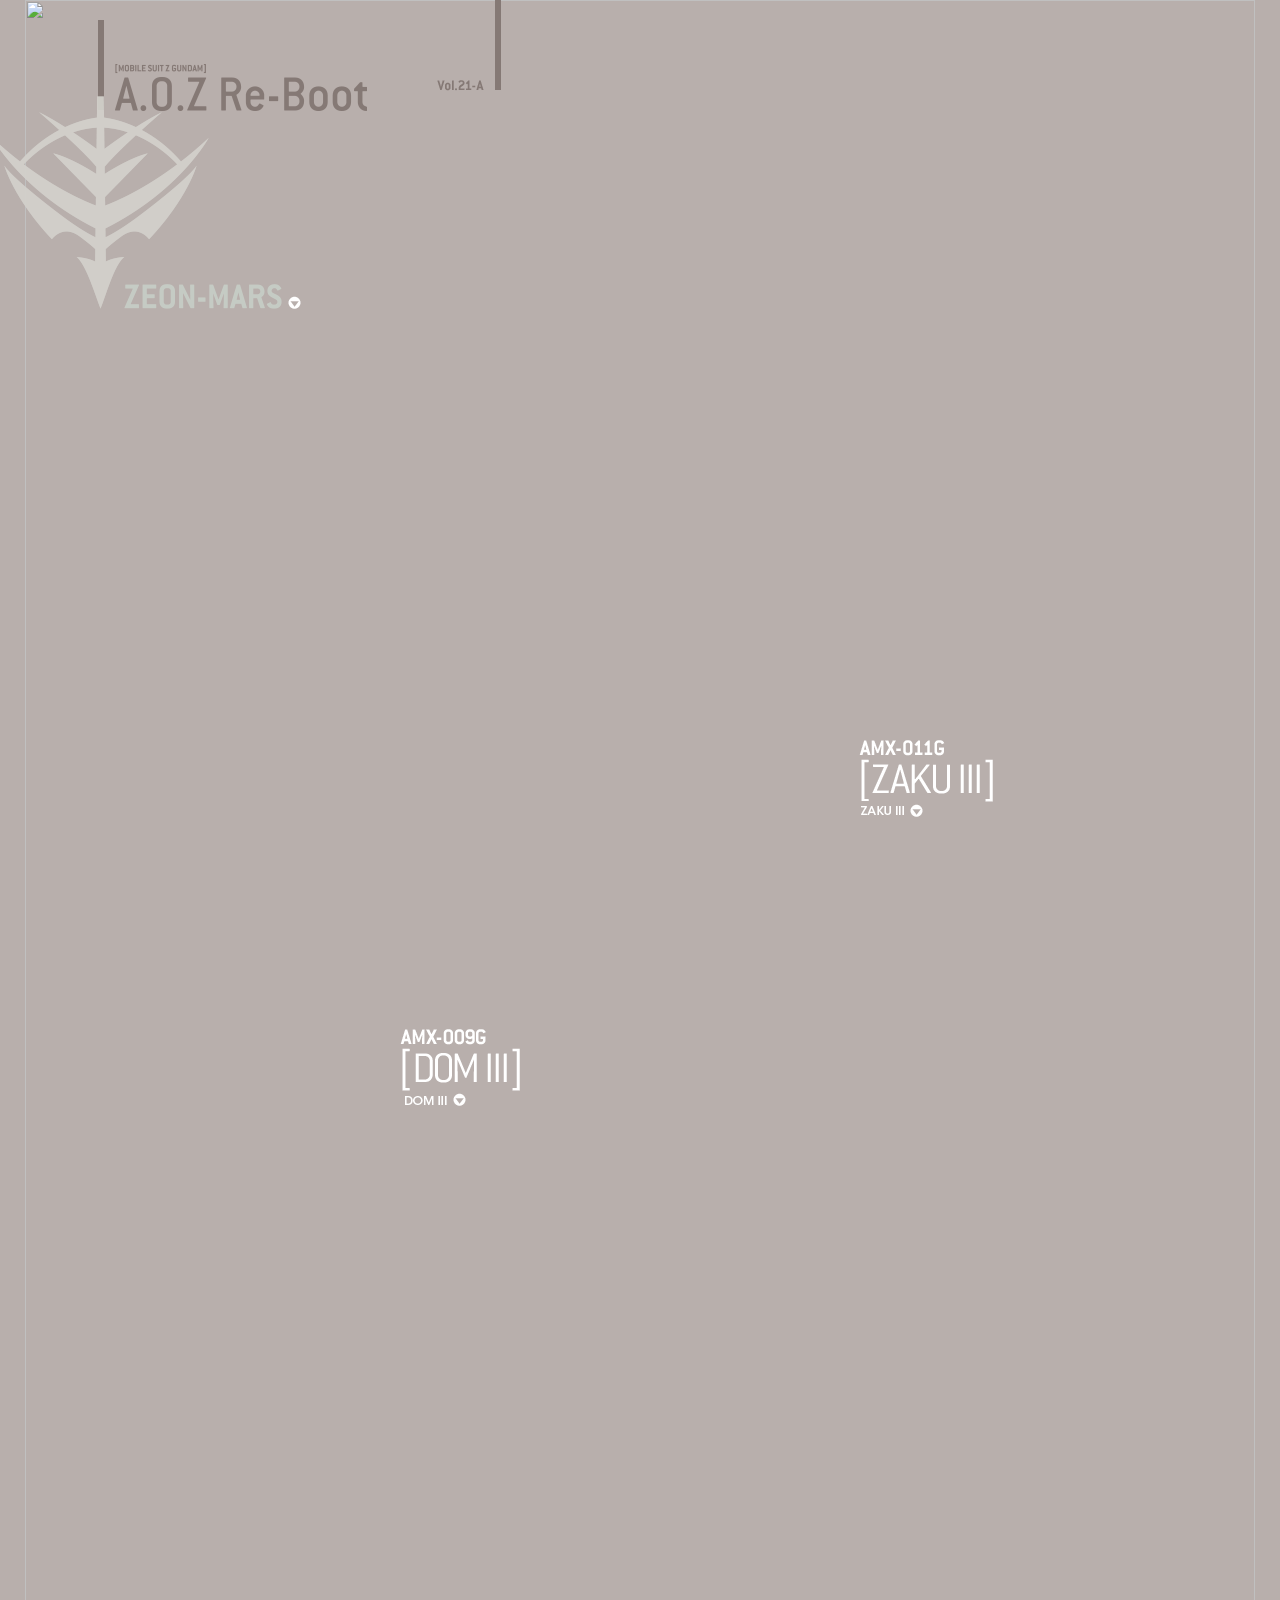
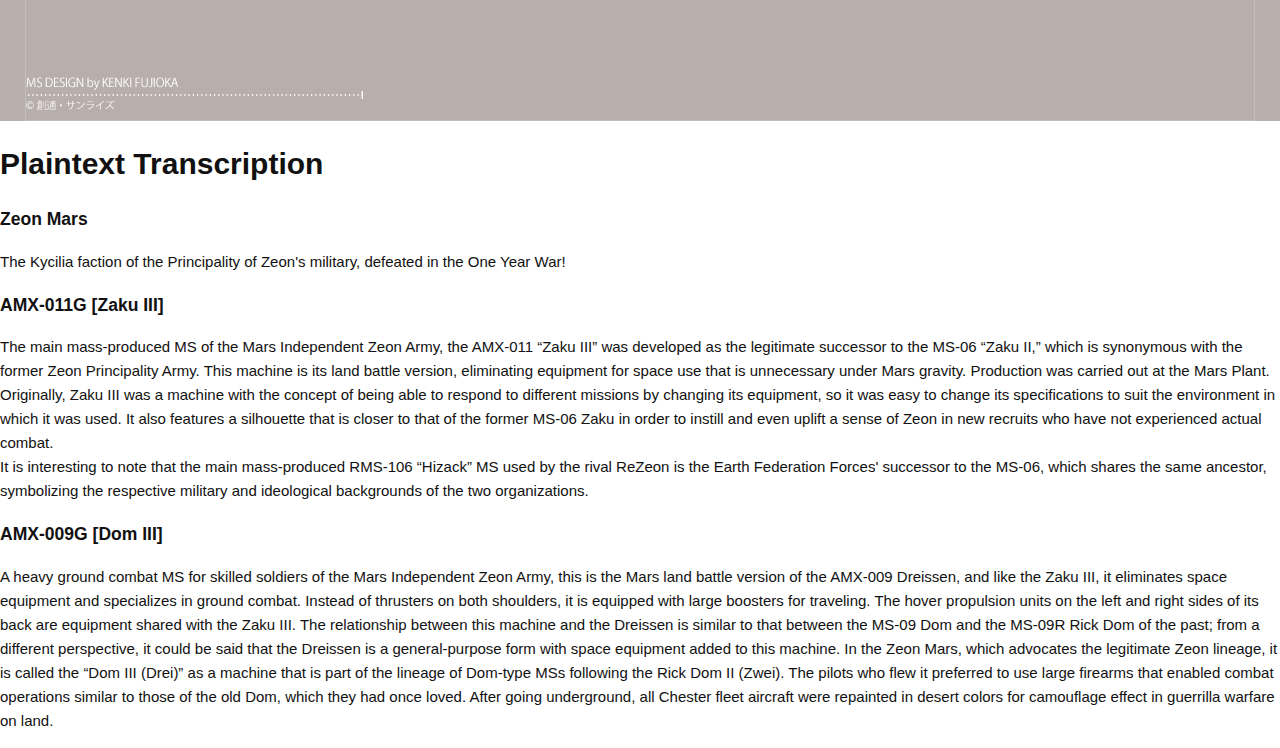
==== dengeki/vol21a.htm @ 7f170780 "Vol.21-A release" ====
<!DOCTYPE html>
<html class=" js flexbox canvas canvastext webgl no-touch geolocation postmessage no-websqldatabase indexeddb hashchange history draganddrop websockets rgba hsla multiplebgs backgroundsize borderimage borderradius boxshadow textshadow opacity cssanimations csscolumns cssgradients no-cssreflections csstransforms csstransforms3d csstransitions fontface generatedcontent video audio localstorage sessionstorage webworkers no-applicationcache svg inlinesvg smil svgclippaths" lang="ja" data-darkreader-mode="dynamic" data-darkreader-scheme="dark" style=""><head>
<meta http-equiv="content-type" content="text/html; charset=UTF-8"><style class="darkreader darkreader--fallback" media="screen"></style><style class="darkreader darkreader--text" media="screen"></style><style class="darkreader darkreader--invert" media="screen">.jfk-bubble.gtx-bubble, .captcheck_answer_label > input + img, span#closed_text > img[src^="https://www.gstatic.com/images/branding/googlelogo"], span[data-href^="https://www.hcaptcha.com/"] > #icon, img.Wirisformula, a[data-testid="headerMediumLogo"]>svg {
    filter: invert(100%) hue-rotate(180deg) contrast(90%) !important;
}</style>

<meta charset="UTF-8">
<meta http-equiv="content-language" content="ja">
<meta http-equiv="X-UA-Compatible" content="IE=edge,chrome=1">

<!-- about this site -->
<meta name="robots" content="index, follow">
<meta name="keywords" content="電ホビ,ホビー,アニメ,プラモデル,フィギュア,イベント,ガンプラ,美少女フィギュア">
<meta name="description" content="火星独立ジオン軍（ジオンマーズ）の主力機である、AMX-0011G ザクⅢとAMX-009G ドムⅢ（ドライ）の2機。両機ともにハマーン・カーンのネオ・ジオンが開発・使用していたザクⅢとドライセンが原型。">
<meta name="twitter:card" content="summary_large_image">
<meta name="twitter:domain" content="hobby.dengeki.com">
<meta name="twitter:site" content="@hobby_magazine">
<meta name="twitter:creator" content="@hobby_magazine">
<meta name="twitter:title" content="A.O.Z Re-boot Vol.21-A AMX-011G ZAKU III/AMX-009G DOM III | 電撃ホビーウェブ">
<meta name="twitter:description" content="火星独立ジオン軍（ジオンマーズ）の主力機である、AMX-0011G ザクⅢとAMX-009G ドムⅢ（ドライ）の2機。両機ともにハマーン・カーンのネオ・ジオンが開発・使用していたザクⅢとドライセンが原型。">
<meta name="twitter:image:src" content="https://hobby.dengeki.com/ss/hobby/2015/11/AOZ21a_tc_ScpEE2zMQ2y2AH9OlPoA9mJoV4a3w-Cf.jpg">

<meta property="og:locale" content="ja_JP">
<meta property="og:title" content="A.O.Z Re-boot Vol.21-A AMX-011G ZAKU III/AMX-009G DOM III | 電撃ホビーウェブ">
<meta property="og:description" content="火星独立ジオン軍（ジオンマーズ）の主力機である、AMX-0011G ザクⅢとAMX-009G ドムⅢ（ドライ）の2機。両機ともにハマーン・カーンのネオ・ジオンが開発・使用していたザクⅢとドライセンが原型。">
<meta property="og:url" content="https://hobby.dengeki.com/aoz/illust/reboot02-a/">
<meta property="og:type" content="article">
<meta property="og:site_name" content="電撃ホビーウェブ">
<meta property="og:image" content="https://hobby.dengeki.com/ss/hobby/2015/11/AOZ21a_tc_ScpEE2zMQ2y2AH9OlPoA9mJoV4a3w-Cf.jpg">

<meta name="copyright" content="(C) KADOKAWA CORPORATION 2024">
<meta property="fb:app_id" content="1179065678790228">
	

<link rel="canonical" href="https://hobby.dengeki.com/aoz/illust/reboot02-a/">

<!--<link rel="stylesheet" href="http://common.dengeki.com/css/common.css" type="text/css" />-->

<!-- bookmark icon -->
<link rel="shortcut icon" href="https://hobby.dengeki.com/favicon.ico" type="image/x-icon">
<!-- for modern browser -->
<link href="vol21a_files/normalize.min.css" rel="stylesheet" type="text/css" media="screen,projection,tv,print"><style class="darkreader darkreader--sync" media="screen"></style>
<link href="vol21a_files/base.css" rel="stylesheet" type="text/css" media="screen,projection,tv,print"><style class="darkreader darkreader--cors" media="screen">@charset "utf-8";



*, *:before, *:after {
  box-sizing: inherit;
  -webkit-box-sizing: inherit;
  -moz-box-sizing: inherit;
	
}
html {
  box-sizing: border-box;
  -webkit-box-sizing: border-box;
  -moz-box-sizing: border-box;
  font-size: 15px;
    font-family: "メイリオ", Meiryo, "游ゴシック", YuGothic, "ヒラギノ角ゴ Pro W3", "Hiragino Kaku Gothic Pro", "ＭＳ Ｐゴシック", "MS PGothic", sans-serif;
	
}
body {
  color: #111111;
}
img {
	max-width: 100%;
	height: auto;
	vertical-align: bottom;
}
a {
  color: #FF6E7C;
  text-decoration: none;
transition-duration: 0.4s;

}
a:link {
  color: #FF6E7C;
}
a:visited {
  color: #9D000F;
}
a:hover, a:active {
  color: #FF6E7C;
  text-decoration: underline;
	  transition-duration: 0.2s;
}
a img, a:link img, a:visited img, a:hover img, a:active img {
  border: none;
  text-decoration: none;
}

p {
	font-size: 1rem;
	line-height: 1.6;
	margin: 0 0 1rem;
}
h1,h2,h3 {
    line-height: 1.5;
}


#header {
	width: 100%;
    height: 190px;
}
#header.is-fixed {
    position: fixed;
    top: 0;
    left: 0;
	z-index: 10;
	height: 55px;
}
#inheader {
	width: 1080px;
	margin: 0 auto;
	height: 130px;
	display: flex;
	justify-content: space-between;
	align-items: center;
	
}
#header.is-fixed #inheader {
	display: none;
}



#inheader .logo {
	margin: 0px;
    width: 222px;
	height: 70px;
	display: flex;
	flex-direction: column;
}


#inheader .logo img {
	width: auto;
	height: 100%;
}

#inheader .logo img.kadokawa_group {
width: auto;
height: 12px;
margin-top: 5px;
}

#inheader .rightBox {
	display: flex;
}

#searchArea {
	font-size: 0;
    width: 320px;
    height: 45px;
}
#searchArea .kensaku_area {
    background: #e6e6e6;
    width: 265px !important;
    height: 45px !important;
    padding: 5px !important;
    border: none !important;
    border-radius: 6px 0 0 6px / 6px 0 0 6px;
    behavior: url('https://hobby.dengeki.com/PIE.htc');
	background-color: #f0f0f0!important;
	font-size: 1rem;
}
#searchArea .btn_kensaku {
  -webkit-appearance: none;
     -moz-appearance: none;
          appearance: none;
	background-color: #111;
	background-image: url('https://hobby.dengeki.com/wp-content/themes/hobby2021/common/img/icon-search.svg');
	background-position: center center;
	background-repeat: no-repeat;
	background-size: 30px auto;
	width: 55px;
	height: 45px;
    border-radius: 0 6px 6px 0 / 0 6px 6px 0;
	border: none;
	text-indent: 100%;
  white-space: nowrap;
  overflow: hidden;
	vertical-align: bottom;
	
}
.header-twitter {
  width: 45px;
  height: 45px;
  margin-left: 60px;
  background-image: url('https://hobby.dengeki.com/wp-content/themes/hobby2021/common/img/logo_x.svg');
  background-size: 55% auto;
  background-color: #000;
  background-repeat: no-repeat;
  background-position: center;
  border-radius: 999px;
	display: block;
}

.header-facebook {
  width: 45px;
  height: 45px;
  margin-left: 10px;
  background-image: url('https://hobby.dengeki.com/wp-content/themes/hobby2021/common/img/fb_icon.png');
  background-size: contain;
	display: block;
}
#searchArea input:focus {
  outline: none !important;
}

#globalNavi {
	width: 100%;
	height: 60px;
	margin: 0px;
	background-color: #111;
	border-bottom: 5px solid #E60017;
	padding-top: 5px;
}
#header.is-fixed #globalNavi {
	height: 55px;
	padding-top: 0px;
}

#globalNavi ul {
list-style-type: none;
	margin: 0px;
	padding: 0px;
	display: flex;
	width: 1080px;
	margin: 0 auto;
}
#globalNavi ul li {
	display: block;
    flex-basis: 0;
    flex-grow: 1;
    flex-shrink: 1;
	margin: 0px;
	position: relative;
transition-duration: 0.2s;
	height: 50px;
	z-index: 1;
	width: calc(100% - 20px);
	transform: skewX(160deg);
	
}

#globalNavi ul li:hover {
	background-color: rgba(230,0,23,0.60);
	z-index: 10;
}
#globalNavi ul li.current {
	background-color: #E60017;
	z-index: 11;
}

#globalNavi ul li a {
	position: relative;
	display: flex;
	width: 100%;
	height: 50px;
	justify-content: center;
	align-items: center;
	color: #fff;
	text-decoration: none;
	font-weight: bold;
	transform: skewX(-160deg);
}
#globalNavi ul li a::before {
	content: "";
	width: 35px;
	height: 30px;
	display: inline-block;
	vertical-align: bottom;
	background-image: url('https://hobby.dengeki.com/wp-content/themes/hobby2021/common/img/icon-home.svg');
	background-repeat: no-repeat;
	background-position: center center;
	background-size: contain;
	margin-right: 0.4rem;
}


#globalNavi ul li.nav-top a::before {
	background-image: url('https://hobby.dengeki.com/wp-content/themes/hobby2021/common/img/icon-home.svg');
}
#globalNavi ul li.nav-news a::before {
	background-image: url('https://hobby.dengeki.com/wp-content/themes/hobby2021/common/img/icon-news.svg');
}
#globalNavi ul li.nav-event a::before {
	background-image: url('https://hobby.dengeki.com/wp-content/themes/hobby2021/common/img/icon-event.svg');
}
#globalNavi ul li.nav-review a::before {
	background-image: url('https://hobby.dengeki.com/wp-content/themes/hobby2021/common/img/icon-review.svg');
}
#globalNavi ul li.nav-ganpla a::before {
	background-image: url('https://hobby.dengeki.com/wp-content/themes/hobby2021/common/img/icon-ganpla.svg');
}
#globalNavi ul li.nav-figure a::before {
	background-image: url('https://hobby.dengeki.com/wp-content/themes/hobby2021/common/img/icon-figure.svg');
}

#wrapper.is-fixed {
	margin-top: 190px;
}


#container.top {
	width: 100%;
	position: relative;
	display: block;
}
#container {
	width: 1080px;
	margin-left: auto;
	margin-right: auto;
	display: flex;
	justify-content: space-between;
	margin-bottom: 3rem;
}


#top_visual {
	width: 100%;
	padding: 10px 0;
	background-color: #f0f0f0;
}
#top_visual_inner {
	width: 1080px;
	margin: 0 auto;
}
#top_visual_inner .main {
	height: 380px;
	overflow: hidden;
}
#top_visual_inner .main a {
	position: relative;
	display: block;
}
#top_visual_inner .main img {
	width: 100%;
	height: 380px;
	object-fit: cover;
	object-position: 50% 0;
}
#top_visual_inner a {
		text-decoration: none;
}
#top_visual_inner .main .main_title {
    font-size: 1.42rem;
	width: 100%;
	padding: 0.8rem 0.8rem 2.3rem;
	font-weight: bold;
	color: #fff;
	background-color: rgba(0,0,0,0.7);
	position: absolute;
	bottom: 0px;
}
#top_visual_inner .main .main_title span {
  display: -webkit-box;
  -webkit-line-clamp: 3;
  -webkit-box-orient: vertical;
  overflow: hidden;     
}
#top_visual_inner .main .date {
	font-weight: bold;
	color: rgba(255,255,255,0.2);
	position: absolute;
	bottom: 0px;
	right: 0px;
font-family: "Oswald", Impact, Verdana;
	font-size: 2.5rem;
	line-height: 1;
}
#top_visual_inner .sub {
	background-color: #fff;
	margin-top: 10px;
	padding: 0px;
	display: flex;
}
#top_visual_inner .sub .item {
	flex-basis: 0;
    flex-grow: 1;
    flex-shrink: 1;
	padding: 0.5rem;
	border-right: 1px dotted #999;
	position: relative;
}
#top_visual_inner .sub .item a {
	position: relative;
	display: flex;
	padding: 0.5rem;
}
#top_visual_inner .sub .item a:hover {
	background-color: #f3f3f3;
}
#top_visual_inner .sub .item .thumb {
	width: 80px;
	height: 80px;
}
#top_visual_inner .sub .item .summary {
display: block;
    flex-basis: 0;
    flex-grow: 1;
    flex-shrink: 1;	
	position: relative;
	padding-left: 0.6rem;
}
#top_visual_inner .sub .item .summary p {
	margin: 0 0 1.6rem;
    font-size: 1.05rem;
    font-weight: bold;
  display: -webkit-box;
  -webkit-line-clamp: 4;
  -webkit-box-orient: vertical;
  overflow: hidden;
}



#top_visual_inner .sub .item .summary .date{
	font-weight: bold;
	color: rgba(193,193,193,0.3);
	position: absolute;
	bottom: -0.5rem;
	right: -0.5rem;
font-family: "Oswald", Impact, Verdana;
	font-size: 2rem;
	line-height: 1;
}

#top_visual_inner .sub .item:last-child {
	border: none;
}


#top_contents {
	width: 1080px;
	padding-right: 360px;
	margin: 4rem auto 0;
}

#top_sideContents {
	width: 300px;
	position: absolute;
	pointer-events: none; 
	top: 518px;
	left: 50%;
	margin-left: 240px;
	margin-top: 4rem;
}
#top_sideContents .inner {
	width: 300px;
}


#contents {
	width: 720px;
	margin-top: 4rem;
}

#sideContents {
	width: 300px;
	margin-top: 4rem;
}


#contents .title_category {
	background-color: #111;
	font-size: 2.2rem;
	line-height: 1;
    margin: 0 0 1rem;
}
#contents .title_description {
    margin: 0 0 2rem;
}

#contents .title_category span {
	background-color: #fff;
	position: relative;
    padding: 0.2rem 0.5rem 0.2rem 0;
}
#contents .title_category span::before {
	content: "";
	width: 2.2rem;
	height: 2.2rem;
	display: inline-block;
	vertical-align: bottom;
	background-image: url('https://hobby.dengeki.com/wp-content/themes/hobby2021/common/img/icon-arrow.svg');
	background-repeat: no-repeat;
	background-position: center center;
	background-size: contain;
	margin-right: 0.6rem;
}
#contents .title_category.news span::before {
	background-image: url('https://hobby.dengeki.com/wp-content/themes/hobby2021/common/img/icon-news-h1.svg');
}
#contents .title_category.event span::before {
	background-image: url('https://hobby.dengeki.com/wp-content/themes/hobby2021/common/img/icon-event-h1.svg');
}
#contents .title_category.reviews span::before {
	background-image: url('https://hobby.dengeki.com/wp-content/themes/hobby2021/common/img/icon-review-h1.svg');
}
#contents .title_category.gunpla-2 span::before {
	background-image: url('https://hobby.dengeki.com/wp-content/themes/hobby2021/common/img/icon-ganpla-h1.svg');
}
#contents .title_category.moe_figure span::before {
	background-image: url('https://hobby.dengeki.com/wp-content/themes/hobby2021/common/img/icon-figure-h1.svg');
}
#contents .title_category.search span::before {
	background-image: url('https://hobby.dengeki.com/wp-content/themes/hobby2021/common/img/icon-search-h1.svg');
}
#contents .title_category.cal span::before {
	background-image: url('https://hobby.dengeki.com/wp-content/themes/hobby2021/common/img/icon-cal-h1.svg');
}
#contents .title_category.tag span::before {
	background-image: url('https://hobby.dengeki.com/wp-content/themes/hobby2021/common/img/icon-tag-h1.svg');
}
#contents .title_category.ranking_amazon span::before {
	background-image: url('https://hobby.dengeki.com/wp-content/themes/hobby2021/common/img/icon-amazon.svg');
}

#contents .title_category span::after {
  width: 0;
  height: 0;
	content: "";
	display: block;
	position: absolute;
	right: -20px;
	top: 0;
  border-style: solid;
  border-width: 39px 20px 0 0;
  border-color: #fff transparent transparent transparent;
}

.breadcrumbList {
    margin: 0 0 1rem;
    font-size: 0.9rem;
    width: 100%;
    overflow: hidden;
}
.breadcrumbList ul {
    margin: 0;
    padding: 0;
    list-style-type: none;
    display: flex;
    white-space: nowrap;
    width: inherit;
}
.breadcrumbList ul li {
    margin: 0 0.9em 0 0;
}
.breadcrumbList ul li a {
    color: #999;
}
.breadcrumbList ul li::after {
    content: '';
    width: 8px;
    height: 12px;
    display: inline-block;
    vertical-align: middle;
    background-image: url('https://hobby.dengeki.com/wp-content/themes/hobby2021/common/img/icon-arrow-right.svg');
    background-position: center center;
    background-repeat: no-repeat;
    background-size: contain;
    margin-left: 0.9em;
}
.breadcrumbList ul li:last-child {
white-space: nowrap;
    width: 30em;
    overflow: hidden;
    text-overflow: ellipsis;
    vertical-align: bottom;    
}

.breadcrumbList ul li:last-child::after {
    content: none;
}

#contents.entry article {
}

.titleBox {
	padding-bottom: 2rem;
}
.titleBox h1 {
	font-size: 2.2rem;
	font-weight: normal;
	line-height: 1.5;
	margin: 0 0 1rem;
}

.titleBox .head_visual{
    position: relative;
}
.titleBox .head_visual img {
    width: 100%;
    height: auto;
}
.titleBox .head_visual h1 {
    font-size: 1.4rem;
    width: 100%;
    padding: 1rem;
    margin: 0px;
    color: #fff;
    background-color: rgba(0,0,0,1.0);
    
}


.meta1 {
	display: flex;
	align-items: center;
	border-bottom:1px solid #dadada;
    margin-bottom: 1rem;
    padding-bottom: 1rem;
	flex-wrap: wrap;
}
.meta1 .date {
	border-right: 1px dotted #999;
	margin: 0 1rem 0 0;
	padding: 0 1rem 0 0;
	color: #666;
}
.meta1 .date span {
    display: block;
    white-space: nowrap;
}
.meta1 nav {
        flex-basis: 0;
    flex-grow: 1;
    flex-shrink: 1;	

}
.meta1 .notes_text {
font-size: 1rem;
margin: 1rem 0 0;
padding: 0;
width: 100%;
}


.meta2 {
	display: flex;
	align-items: center;
    justify-content: space-between;
}
.meta2 .author {
    margin: 0;
    color: #999;
}

.sns-box{
		margin: 0;
    display: flex;
    flex-wrap: wrap;
    justify-content: space-between;
    width: 200px;
	}

.sns-box a {
    width: 40px;
    height: 40px;
background-position: center center;
background-repeat: no-repeat;
background-size: contain;
    overflow: hidden;
text-indent: 100%;
white-space: nowrap;
    display: block;
}
.sns-box a.link_twitter {
    background-image: url('https://hobby.dengeki.com/wp-content/themes/hobby2021/common/img/logo_x.svg');
background-size: 60% auto;
background-color: #000;
border-radius: 5px;
}
.sns-box a.link_facebook {
    background-image: url('https://hobby.dengeki.com/wp-content/themes/hobby2021/common/img/ico-facebook.svg');
}
.sns-box a.link_hatena {
    background-image: url('https://hobby.dengeki.com/wp-content/themes/hobby2021/common/img/ico-hatenabookmark.svg');
}
.sns-box a.link_line {
    background-image: url('https://hobby.dengeki.com/wp-content/themes/hobby2021/common/img/ico-line.svg');
}


.entry_body {
}
.entry_body .aligncenter {
    display: block;
    margin-left: auto;
    margin-right: auto;
}
.entry_body .alignleft {
  float: left;
    padding-right: 0.5rem;
}

.entry_body .alignright {
  float: right;
}
.entry_body .alignnone {
  clear: both;
}



.entry_body h1 {
    font-size: 2.2rem;
    margin: 0 0 1rem 0;
    padding: 0;
}


.entry_relation h2,
.entry_body h2 {
    font-size: 1.8rem;
    margin: 0 0 1rem 0;
    padding: 0 0 0 0.8rem;
    border-left: 5px solid #E60017;
    width: auto;
    clear: both;
    display: block;    
}
.entry_relation h3,
.entry_body h3 {
    font-size: 1.6rem;
    margin: 0 0 1rem 0;
}
.entry_relation h4,
.entry_body h4 {
    font-size: 1.6rem;
    margin: 0 0 0.5rem 0;
    padding: 0 0 0 0.8rem;
    border-left: 5px solid #a0a0a0;
    width: auto;
    clear: both;
    display: block;
}
.entry_relation h5,
.entry_body h5 {
    font-size: 1.2rem;
    margin: 0 0 1rem 0;
}


.entry_relation ol,
.entry_relation ul,
.entry_body ol,
.entry_body ul {
    margin: 0px;
    padding: 0px;
    list-style: none;
}
.entry_relation ul li,
.entry_body ul li {
	position: relative;
	padding: 2px;
	border-bottom: 1px dashed #ccc;
	font-size: 0.95rem;
	padding-left: 1rem;
	list-style: disc inside;
	text-indent: -1rem;    
}
.entry_relation ol li,
.entry_body ol li {
    position: relative;
    padding: 2px;
    border-bottom: 1px dashed #ccc;
    font-size: 0.95rem;
    padding-left: 1rem;
    list-style: decimal inside;
	text-indent: -1rem;    
}

.entry_body blockquote {
    padding: 0.8rem;
    background-color: #f0f0f0;
    margin: 0.8rem 1.6rem;
    border-radius: 5px;
}


.entry_body .image + .image img {
    
    margin-top: 1rem;
}

.entry_body .wp-block-image figcaption {
    margin-top: 0;
}
.entry_body .wp-block-image figcaption.wp-element-caption,
.entry_body .wp-caption p.wp-caption-text {
    font-size: 0.9rem;
    color: #4f748e;
    background-color: #f0f0f0;
    padding: 4px 8px;
    -webkit-box-sizing: border-box;
    -moz-box-sizing: border-box;
    box-sizing: border-box;
    text-align: left;
}

.entry_body .post-copyright {
    margin: 1rem 0 2rem;
    font-size: 0.95rem;
}


.post-metagroup {
    margin-top: 2rem;
}


.entry_body table.sale {
  width: auto;
}

.entry_body table.sale tr:nth-child(1) td {
  border-top: 1px solid #258;
  border-bottom: 1px solid #258;
  border-left: 1px solid #258;
  background: #258;
  background: -moz-linear-gradient(
    rgba(34, 85, 136, 0.7),
    rgba(34, 85, 136, 0.9) 50%
  );
  background: -webkit-gradient(
    linear,
    100% 0%,
    100% 50%,
    from(rgba(34, 85, 136, 0.7)),
    to(rgba(34, 85, 136, 0.9))
  );
  color: #fff;
  font-size: 1.15em;
  font-weight: bold;
  padding: 8px 15px;
  line-height: 120%;
  vertical-align: middle;
  text-align: center;
  text-shadow: 0 -1px 0 rgba(34, 85, 136, 0.9);
}

.entry_body table.sale tr:nth-child(1) td:first-child {
  text-align: center;
}

.entry_body table.sale tr:nth-child(1) td:last-child {
  border-right: 1px solid #258;
  text-align: center;
}

.entry_body table.sale tr td {
  border-bottom: 1px solid #84b2e0;
  border-left: 1px solid #84b2e0;
  padding: 8px 5px;
  vertical-align: middle;
  text-align: center;
}

.entry_body table.sale tr td:first-child {
  text-align: left;
}

.entry_body table.sale tr td:last-child {
  border-right: 1px solid #84b2e0;
  text-align: right;
}

.entry_body table.sale tr {
  background: #fff;
}

.entry_body table.sale tr:nth-child(2n + 1) {
  background: #f1f6fc;
}


.entry_body .blk_sale table {
}

.entry_body .blk_sale table tr th {
border: none;
  border-top: 1px solid #258;
  border-bottom: 1px solid #258;
  border-left: 1px solid #258;
  background: #258;
  background: -moz-linear-gradient(
    rgba(34, 85, 136, 0.7),
    rgba(34, 85, 136, 0.9) 50%
  );
  background: -webkit-gradient(
    linear,
    100% 0%,
    100% 50%,
    from(rgba(34, 85, 136, 0.7)),
    to(rgba(34, 85, 136, 0.9))
  );
  color: #fff;
  font-size: 1.15em;
  font-weight: bold;
  padding: 8px 15px;
  line-height: 120%;
  vertical-align: middle;
  text-align: center;
  text-shadow: 0 -1px 0 rgba(34, 85, 136, 0.9);
}

.entry_body .blk_sale table tr th:first-child {
  text-align: center;
}

.entry_body .blk_sale table tr th:last-child {
  border-right: 1px solid #258;
  text-align: center;
}

.entry_body .blk_sale table tr td {
border: none;
  border-bottom: 1px solid #84b2e0;
  border-left: 1px solid #84b2e0;
  padding: 8px 5px;
  vertical-align: middle;
  text-align: center;
}

.entry_body .blk_sale table tr td:first-child {
  text-align: left;
}

.entry_body .blk_sale table tr td:last-child {
  border-right: 1px solid #84b2e0;
  text-align: right;
}

.entry_body .blk_sale table tr {
  background: #fff;
}

.entry_body .blk_sale table tr:nth-child(2n + 1) {
  background: #f1f6fc;
}





.entry_body .chat-box1 {
  width: 100%;
  height: auto;
  overflow: hidden;
  margin-bottom: 20px;
}

.entry_body .chat-face1 {
  float: left;
  margin-right: -120px;
}

.entry_body .chat-face1 img {
  width: 90px;
  height: 90px;
  border-radius: 30px;
  border: 1px solid #ccc;
  box-shadow: 0 0 4px #ddd;
}

.entry_body .chat-area1 {
  width: 100%;
  float: right;
}

.entry_body .chat-hukidashi1 {
  display: inline-block;
  padding: 15px 20px;
  margin-left: 120px;
  margin-top: 8px;
  border-radius: 10px;
  position: relative;
  background-color: #ffc0e6;
  font-size: 1.2em;
}

.entry_body .chat-hukidashi1 p {
  margin-bottom: 0px;
}

.entry_body .chat-hukidashi1:after {
  content: "";
  position: absolute;
  top: 35px;
  left: -10px;
  margin-top: -10px;
  display: block;
  width: 0px;
  height: 0px;
  border-style: solid;
  border-width: 10px 10px 10px 0;
  border-color: transparent #ffc0e6 transparent transparent;
}


.entry_body .chat-box2 {
  width: 100%;
  height: auto;
  overflow: hidden;
  margin-bottom: 20px;
}

.entry_body .chat-face2 {
  float: right;
  margin-left: -120px;
}

.entry_body .chat-face2 img {
  width: 90px;
  height: 90px;
  border-radius: 30px;
  border: 1px solid #ccc;
  box-shadow: 0 0 4px #ddd;
}

.entry_body .chat-area2 {
  width: 100%;
  float: left;
}

.entry_body .chat-hukidashi2 {
  display: inline-block;
  padding: 15px 20px;
  margin-right: 120px;
  margin-top: 8px;
  border-radius: 10px;
  position: relative;
  background-color: #f5e2a9;
  font-size: 1.2em;
  float: right;
}

.entry_body .chat-hukidashi2 p {
  margin-bottom: 0px;
}

.entry_body .chat-hukidashi2:after {
  content: "";
  position: absolute;
  top: 35px;
  right: -20px;
  margin-top: -10px;
  display: block;
  width: 0px;
  height: 0px;
  border-style: solid;
  border-width: 10px 10px 10px 10px;
  border-color: transparent transparent transparent #f5e2a9;
}


.entry_body .chat-box3 {
  width: 100%;
  height: auto;
  overflow: hidden;
  margin-bottom: 20px;
}

.entry_body .chat-face3 {
  float: left;
  margin-right: -120px;
}

.entry_body .chat-face3 img {
  width: 90px;
  height: 90px;
  border-radius: 30px;
  border: 1px solid #ccc;
  box-shadow: 0 0 4px #ddd;
}

.entry_body .chat-area3 {
  width: 100%;
  float: right;
}

.entry_body .chat-hukidashi3 {
  display: inline-block;
  padding: 15px 20px;
  margin-left: 120px;
  margin-top: 8px;
  border-radius: 10px;
  position: relative;
  background-color: #bcf5a9;
  font-size: 1.2em;
}

.entry_body .chat-hukidashi3 p {
  margin-bottom: 0px;
}

.entry_body .chat-hukidashi3:after {
  content: "";
  position: absolute;
  top: 35px;
  left: -10px;
  margin-top: -10px;
  display: block;
  width: 0px;
  height: 0px;
  border-style: solid;
  border-width: 10px 10px 10px 0;
  border-color: transparent #bcf5a9 transparent transparent;
}


.entry_body .chat-box4 {
  width: 100%;
  height: auto;
  overflow: hidden;
  margin-bottom: 20px;
}

.entry_body .chat-face4 {
  float: right;
  margin-left: -120px;
}

.entry_body .chat-face4 img {
  width: 90px;
  height: 90px;
  border-radius: 30px;
  border: 1px solid #ccc;
  box-shadow: 0 0 4px #ddd;
}

.entry_body .chat-area4 {
  width: 100%;
  float: left;
}

.entry_body .chat-hukidashi4 {
  display: inline-block;
  padding: 15px 20px;
  margin-right: 120px;
  margin-top: 8px;
  border-radius: 10px;
  position: relative;
  background-color: #c0e6ff;
  font-size: 1.2em;
  float: right;
}

.entry_body .chat-hukidashi4 p {
  margin-bottom: 0px;
}

.entry_body .chat-hukidashi4:after {
  content: "";
  position: absolute;
  top: 35px;
  right: -20px;
  margin-top: -10px;
  display: block;
  width: 0px;
  height: 0px;
  border-style: solid;
  border-width: 10px 10px 10px 10px;
  border-color: transparent transparent transparent #c0e6ff;
}


.entry_body .dengekiya_link {
    display: block;
    text-align: center;
    border-top: 1px dotted #ccc;
    padding-top: 1em;
    margin-top: 2em;
}
.entry_body .dengekiya_link .bnr {
    display: flex;
    width: 60%;
    height: 60px;
    justify-content: center;
    align-items: center;
    font-weight: bold;
    font-size: 18px;
    color: #fff;
    background-color: #ffaa00;
    border-radius: 5px;
    margin: 5px auto 0;
    text-decoration: none;
    
}
.entry_body .dengekiya_link .bnr:hover {
    opacity: 0.8;
}
.entry_body .dengekiya_link .bnr::after {
    content: "";
    display: inline-block;
    width: 32px;
    height: 32px;
    background-image: url('https://hobby.dengeki.com/wp-content/themes/hobby2021/common/img/cart.svg');
    background-repeat: no-repeat;
    background-position: center center;
    background-size: contain;
    vertical-align: baseline;
    margin-left: 0.3em;
}


.afbox {
    margin-top: 2rem;
}
.afbox::after {
content: "";
  display: block;
  clear: both;
}
.amzbox_s_txt, .amzbox_s {
    margin: 0;
    padding: 0;
    list-style-type: none;
}
.amzbox_s_txt li, .amzbox_s li {
    width: 22%;
    height: 250px;
    margin: 10px 1.5%;
    padding: 7px;
    border: 1px solid #ccc;
    position: relative;
    float: left;
}
.amzbox_s_txt li p,
.amzbox_s li p {
  margin: 0;
  line-height: 1.4;
  font-size: 0.95rem;
  text-align: left;
}

.amzbox_s_txt li p.title,
.amzbox_s li p.title {
    margin: 5px 3px;
}

.amzbox_s_txt li p.price,
.amzbox_s li p.price {
  margin: 0 3px;
  color: #cbcbcb;
  float: left;
    font-size: 0.85rem;
}

.amzbox_s_txt li p.logo,
.amzbox_s li p.logo {
  position: absolute;
  right: 7px;
  bottom: 7px;
}

.amzbox_s li p img {
  border: 0px;
}

.linkshare {
    list-style: none;
    margin: 10px 1.5%;
    padding: 7px;
    border: 1px solid #ccc;
    position: relative;
    float: left;
    width: 22%;
    height: 250px;
    line-height: 1.4;
    font-size: 12px;
    overflow: hidden;
    text-align: left;
}
.linkshare + img {
    display: none;
}

.post_nav {
    margin-top: 2rem;
    display: flex;
    justify-content: space-between;
    border-radius: 5px;
    overflow: hidden;
    background-color: #111;
}
.post_nav > div {
    width: 50%;
    position: relative;
}
.post_nav > div a {
    font-size: 0.9rem;
    padding: 5px;
    display: block;
    background-color: #111;
    color: #fff;
    padding-left: 28px;
    padding-right: 28px;
    height: 100%;
}
.post_nav > div a:hover {
    text-decoration: none;
    background-color: rgba(230,0,23,0.60);
}
.post_nav .prev_post a::before {
    content: "";
    display: block;
    border: 4px solid #fff;
    border-radius: 2px;
    border-right: 0;
    border-bottom: 0;
    transform-origin: center;
    width: .85em;
    height: .85em;
    position: absolute;
   top: 50%;
   left:14px;
   -webkit-transform: rotate(-45deg) translate(0, -50%);
   transform: rotate(-45deg) translate(0, -50%);
}
.post_nav .next_post a::before {
    content: "";
    display: block;
    border: 4px solid #fff;
    border-radius: 2px;
    border-left: 0;
    border-top: 0;
    transform-origin: center;
    width: .85em;
    height: .85em;
    position: absolute;
   top: 50%;
   right:6px;
   -webkit-transform: rotate(-45deg) translate(0, -50%);
   transform: rotate(-45deg) translate(0, -50%);
}



.archive-post .date {
font-family: "Oswald", Impact, Verdana;
	border-bottom: 5px solid #111;
	position: relative;
	height: 2rem;
}
.archive-post .post-item + .date {
	margin-top: 2.5rem;
}

.archive-post .date span {
	background-color: #fff;
	line-height: 1;
	font-size: 2rem;
	padding: 0 0.5rem 0 0.2rem;
	font-weight: bold;
}
.post-item {
padding: 1.5rem 0;
	border-bottom: 1px solid #dadada;
	position: relative;
	display: flex;
}
.rankingList .post-item:first-child {
	border-top: 1px solid #dadada;
}
.rankingList .post-item {
	align-items: center;
}
.rankingList .post-item .summary {
	padding-left: 1rem;
}

.rankingList .post-item .summary h2 a,
.rankingList .post-item .summary h3 a{
  -webkit-line-clamp: 2;
}
.rankingList .post-item .thumb{
	width: 140px;
	height: 140px;
}


.rankingList .post-item .rank {
	color: #fff;
	font-weight: 600;
	margin: 0 1.3rem 0px 0.3rem;
	line-height: 1;
	background-color: #ccc;
	display: flex;
	width: 40px;
	height: 40px;
	align-items: center;
	justify-content: center;
}
.rankingList .post-item .rank.n1,
.rankingList .post-item .rank.n2,
.rankingList .post-item .rank.n3 {
	background-repeat: no-repeat;
	background-position: center;
	background-size: contain;
	background-color: inherit;
	padding-top: 15px;
	width: 48px;
	height: 48px;
	margin: 0 1rem 0px 0px;
}


.rankingList .post-item .rank.n1 {
	background-image: url('https://hobby.dengeki.com/wp-content/themes/hobby2021/common/img/crown1.svg');
}
.rankingList .post-item .rank.n2 {
	background-image: url('https://hobby.dengeki.com/wp-content/themes/hobby2021/common/img/crown2.svg');
}
.rankingList .post-item .rank.n3 {
	background-image: url('https://hobby.dengeki.com/wp-content/themes/hobby2021/common/img/crown3.svg');
}
.post-item .thumb {
	width: 160px;
	height: 160px;
	background-color: #f6f6f6;
    background-image: url('https://hobby.dengeki.com/wp-content/themes/hobby2021/common/img/noimage.gif');
    background-repeat: no-repeat;
    background-position: center center;
    border: 1px solid #f6f6f6;
	border-radius: 5px;
	overflow: hidden;
}
.post-item .thumb img {
	width: 100%;
	height: 100%;
	object-fit: cover;
		  transition-duration: 0.2s;
}
.post-item .thumb a:hover img {
transform: scale(1.1,1.1);
}



.post-item .summary {
display: block;
    flex-basis: 0;
    flex-grow: 1;
    flex-shrink: 1;	
	position: relative;
	padding-left: 2rem;
}
.post-item .summary .summary2{
	display: flex;
	justify-content: space-between;
	align-items: center;
}
.post-item .summary .summary2 .price {
	color: #cc0000;
	font-size: 1.4rem;
	line-height: 1;
}
.post-item .summary .summary2 .btnBuy {
	text-indent:100%;
	white-space:nowrap;
	overflow:hidden;
	display: inline-block;
	width: 160px;
	height: 26px;
	background-image: url('https://hobby.dengeki.com/wp-content/themes/hobby2021/common/img/buy-amazon.png');
	background-position: center;
	background-repeat: no-repeat;
	background-size: contain;
}
.otherLink {
	text-align: right;
	font-size: 1.2rem;
	margin-top: 1rem;
	margin-bottom: 3rem;
}
.post-item .summary h2,
.post-item .summary h3 {
	font-size: 1.2rem;
	margin: 0 0 1rem;
}
.post-item .summary h2 a,
.post-item .summary h3 a{
	color: #111;
  display: -webkit-box;
  -webkit-line-clamp: 3;
  -webkit-box-orient: vertical;
  overflow: hidden;
    
}

.post-item .summary p {
	margin: 0;
}
.tags {
	margin-bottom: 1rem;
}
.tags a {
    background-color: #E60017;
    border: none;
    border-radius: 0;
    color: #fefefe;
    text-align: left;
    max-width: 142px;
    overflow: hidden;
    margin: 0px;
    padding: 4px;
	font-size: 0.85rem;
	border-radius: 2px;
}
.tags.top {
}

.wp-pagenavi {
  
  padding: 0;
	margin: 2rem 0 0;
  text-align: center;
  background-color: #ffffff;
}

.wp-pagenavi:after,
.wp-pagenavi ul:after {
  clear: both;
  content: ".";
  display: block;
  height: 0;
  visibility: hidden;
}

.wp-pagenavi ul {
  margin: 0;
  display: inline-block;
}

.wp-pagenavi a,
.wp-pagenavi span {
  color: #ffffff;
  display: inline-block;
  list-style: none outside none;
  margin-left: 3px;
  padding: 10px 20px;
  background: none repeat scroll 0 0 #cccccc;
  border-radius: 3px;
  margin-bottom: 3px;
}

.wp-pagenavi a:first-child {
  margin-left: 0;
}

.wp-pagenavi span.current {
  background-color: #111111;
  border-radius: 3px;
  color: #ffffff;
}

.wp-pagenavi a {
  text-decoration: none;
  text-shadow: 0 -1px 0 rgba(0, 0, 0, 0.2);
}

.wp-pagenavi a:hover {
  background-color: #999999;
  
  
  transition-duration: 500ms;
  transition-property: all;
  transition-timing-function: ease;
}



.pagesprit {
  padding: 0 0 2rem;
  text-align: center;
  background-color: #ffffff;
    display: flex;
    justify-content: center;
}

.page-numbers {
  margin: 0;
  display: flex;
order: 1;    
}

.pagesprit .numbers,
.page-numbers .numbers {
  color: #fff;
  display: block;
  list-style: none outside none;
  margin-left: 0.4rem;
  padding: 0.7rem 1.1rem;
  background-color: #111;
  border-radius: 3px;
}

.pagesprit a .numbers,
.page-numbers a .numbers {
  background-color: #cccccc;
}

.pagesprit a:first-child,
.page-numbers a:first-child {
  margin-left: 0;
}
.page-numbers a:hover {
    text-decoration: none;
}

.page-numbers a:hover .numbers {
  background-color: #999999;
}





.keyword {
	position: relative;
}
.keyword ul {
	margin: -0.25rem;
	padding: 0;
	display: flex;
	flex-wrap: wrap;
	list-style-type: none;
	align-content: flex-start;
}
.keyword ul li {
	margin: 0;
	padding: 0.25rem;
	
}
.keyword ul li a {
	display: inline-block;
	padding: 0.2rem 0.4rem;
	border-radius: 3px;
	background-color: #f0f0f0;
	white-space: nowrap;
	text-decoration: none;
	color: #111;
	font-size: 0.8rem;
	border: 1px solid transparent;
}
.keyword ul li a:hover {
	background-color: #fff;
	border: 1px solid #dadada;
}



.side_contents {
	pointer-events: auto;
	width: 300px;
}
.side_contents .side_section {
	margin-bottom: 3rem;
}
.side_contents .side_section:last-child {
	margin-bottom: 0px;
}

.post-item + .tokusyu_ttl {
    margin-top: 3rem;
}

h2.tokusyu_ttl,
.side_section h2 {
	background-color: #111;
	line-height: 1;
	font-size: 1.3rem;
	margin: 0 0 1rem;
}
h2.tokusyu_ttl span,
.side_section h2 span {
	background-color: #fff;
	position: relative;
    padding: 0.2rem 0.5rem 0.2rem 0;
}
h2.tokusyu_ttl span::after,
.side_section h2 span::after {
  width: 0;
  height: 0;
	content: "";
	display: block;
	position: absolute;
	right: -17px;
	top: 0;
  border-style: solid;
  border-width: 25px 17px 0 0;
  border-color: #fff transparent transparent transparent;
}


.side-item {
padding: 0.5rem 0;
	border-bottom: 1px dotted #dadada;
	position: relative;
	overflow: hidden;
}
.side-item a {
	display: flex;
	position: relative;
	text-decoration: none;
}
.side-item a:hover {
	background-color: #f3f3f3;

}
.side-item a h5 {
	font-size: 1rem;
}

.side-item a:hover h5 {
	text-decoration: underline;
}


.side-item a .thumb {
	width: 80px;
	height: 80px;
	background-color: #fafafa;
    background-image: url('https://hobby.dengeki.com/wp-content/themes/hobby2021/common/img/noimage.gif');
    background-repeat: no-repeat;
    background-position: center center;
    border: 1px solid #ccc;
}
.side-item a .thumb img {
	width: 100%;
	height: 100%;
	object-fit: cover;
}
.side-item a .summary {
display: block;
    flex-basis: 0;
    flex-grow: 1;
    flex-shrink: 1;	
	position: relative;
	padding-left: 0.5rem;
}
.side-item a .summary h5 {
	margin: 0;
  display: -webkit-box;
  -webkit-line-clamp: 3;
  -webkit-box-orient: vertical;
  overflow: hidden;
    
}
.side-item a .summary .date {
font-family: "Oswald", Impact, Verdana;
	color: rgba(193,193,193,0.3);
	font-weight: bold;
	font-size: 1.6rem;
	position: absolute;
	bottom: 0;
	right: 0;
	
}


#weeklyranking ul {
	margin: 0;
	padding: 0;
		list-style-type: none;

}
#weeklyranking ul li {
    border-bottom: 1px dotted #e0e0e0;
    padding: 0.5rem 0;
    overflow: hidden;
	display: flex;
	align-items: flex-start;
}
#weeklyranking .rankingcrc {
    display: block;
    width: 20px;
    height: 20px;
	padding-top: 3px;
    background-color: #dab51b;
    border-radius: 50%;
    font-size: 14px;
    color: #fff;
    text-align: center;
	line-height: 1;
}
#weeklyranking h5 {
    flex-basis: 0;
    flex-grow: 1;
    flex-shrink: 1;
	margin: 0;
	padding-left: 0.3rem;
	font-size: 1rem;
  display: -webkit-box;
  -webkit-line-clamp: 4;
  -webkit-box-orient: vertical;
  overflow: hidden;
    
}

#gallery ul {
	margin: 0 0 -0.5rem 0;
	padding: 0;
	display: flex;
	flex-wrap: wrap;
	justify-content: space-between;
	list-style-type: none;
}
#gallery ul li {
	width: 32%;
	border: 1px solid #dadada;
	position: relative;
	margin-bottom: 0.5rem;
}
#gallery ul li a {
    display: block;
    padding-top: 100%;
	margin: 0;
}
#gallery ul li a img {
	position: absolute;
	top: 0;
}

#serialization {
	
}

#storeranking .rankingflg {
	font-size: 11px;
    color: #ffffff;
    position: absolute;
    border: solid 1px rgb(193, 167, 167);
    background: rgba(218, 27, 27, 0.9);
    top: -4px;
    left: -40px;
    font-weight: bold;
    padding: 2px 48px 2px 40px;
    transform: rotate(
-45deg
);
    -moz-transform: rotate(-45deg);
    -webkit-transform: rotate(
-45deg
);
}


#specialFeature {
	
}


#monthlyarchive .select {
	display: inline-flex;
	align-items: center;
	position: relative;
	width: 100%;
}
#monthlyarchive .select::after {
    right: 1em;
    z-index: 4;
    border: 3px solid #E60017;
    border-radius: 2px;
    border-right: 0;
    border-top: 0;
    content: " ";
    display: block;
    height: .625em;
    margin-top: -.4375em;
    pointer-events: none;
    position: absolute;
    top: 50%;
    transform: rotate(-45deg);
    transform-origin: center;
    width: .625em;
}

#monthlyarchive .select select {
  -moz-appearance: none;
  -webkit-appearance: none;
  align-items: center;
  border: 1px solid #dadada;
  border-radius: 4px;
  box-shadow: none;
  display: inline-flex;
  font-size: 1rem;
  height: 2.5em;
  justify-content: flex-start;
  line-height: 1.5;
  padding-bottom: 0.5em;
  padding-left: 0.75em;
  padding-right: 2.5em;
  padding-top: 0.5em;
  position: relative;
  vertical-align: top;
  background-color: #fff;
  outline: none;
	width: 100%;
}


#page_top {
}
#page_top .page_top_inner {
	width: 1080px;
	margin: 0 auto;
	text-align: right;
}
#page_top .page_top_inner a {
	background-color: #E60017;
	padding: 0.8rem 1.6rem;
	text-decoration: none;
	color: #fff;
	font-weight: bold;
		transform: skewX(160deg);
	display: inline-block;

}
#page_top .page_top_inner a span {
		transform: skewX(-160deg);
display: inline-block;
}
#page_top .page_top_inner a span::after {
    content: "";
    display: inline-block;
    border: 4px solid #fff;
    border-radius: 2px;
    border-left: 0;
    border-bottom: 0;
    transform: rotate(-45deg) translate(0, 4px);
    transform-origin: center;
    width: .85em;
    height: .85em;
	margin-left: 0.4rem;
}

#footer {
	background-color: #111;
	border-top: 5px solid #E60017;
	color: #CCCCCC;
	padding-bottom: 100px;
}
#footer a {
	color: #CCCCCC;
}

#footer .footerbox {
    width: 1080px;
    margin: 0 auto;
	padding: 3rem 0;
}
#footer .footerbox ul {
	margin: 0px;
	padding: 0px;
	list-style-type: none;
}
#footer .footerbox ul li {
	font-size: 0.9rem;
	margin-bottom: 0.3rem;
}
#footer .footerbox .ttl {
	font-weight: bold;
	font-size: 1.2rem;
	border-bottom: 1px solid #444444;
	padding-bottom: 0.6rem;
	margin-bottom: 0.6rem;
}
#footer .footerbox > div {
	display: flex;
	margin: -0.25rem;
}
#footer .footerbox > div > div {
	display: block;
    flex-basis: 0;
    flex-grow: 1;
    flex-shrink: 1;
	padding: 0.25rem;
}
#footer .footerbox > div > div.footerTwitter {
	width: 300px;
	flex: none;
	padding-left: 1rem;
}
#footer .f2 {
    width: 1080px;
    padding: 1rem;
    background-color: rgba(255, 255, 255, 0.2);
    border-radius: 5px;
    margin: 0 auto 1rem;
	text-align: center;
}
#footer .copyright {
	text-align: center;
	margin: 0px;
	line-height: 1;
}



#jack_ad {

  position: absolute;
  display: block;
  width: 100%;
}

#jack_ad.fixed {
  position: fixed;
  top: 0px;
}

#jack_ad .inner {
  display: block;
  width: 1080px;
  margin: 0px auto;
  position: relative;
}

#jack_ad .inner .leftbanner {
  display: block;
  position: absolute;
  top: 0px;
  left: -300px;
}

#jack_ad .inner .rightbanner {
  display: block;
  position: absolute;
  top: 0px;
  right: -300px;
}

#jack_ad .inner .leftbanner_sp {
  display: block;
  position: absolute;
  top: 0px;
  left: -250px;
  width: 250px;
}

#jack_ad .inner .rightbanner_sp {
  display: block;
  position: absolute;
  top: 0px;
  right: -250px;
  width: 250px;
}

#jack_ad .inner .leftbanner_sp img,
#jack_ad .inner .rightbanner_sp img {
  max-width: 100%;
  height: auto;
}

#jack_ad .inner .leftbanner_sp div,
#jack_ad .inner .rightbanner_sp div {
  width: 250px !important;
}




.ad_column {
	
    display: flex;
    justify-content: space-around;

	margin-top: 2rem;
}

#ad_top {
	
	margin: 10px 0;
}
#ad_top .ad_inner {
    display: flex;
    justify-content: space-around;
}
#div-gpt-ad-1r {
	
}
#div-gpt-ad-2r {
	
	
}

#div-gpt-ad-3r {
	
}
#div-gpt-ad-4r {
	
}


#dh_all_ol_gam {
    
    position: fixed;
    z-index: 20000;
    right: 0;
    bottom: 0;
    left: 0;
    width: 100%;
    text-align: center;
}



#modalwindowmask {
  z-index: 9999;
  display: none;
  position: fixed;
  top: 0;
  width: 100%;
  height: 100%;
  background-color: rgba(0, 0, 0, 0.90);
}
#modalwindow {
  z-index: 120;
  position: fixed;
  width: auto;
  height: auto;
  top: 50%;
  left: 50%;
  margin-top: -270px;
  margin-left: -480px;
  border-style: none;
  background-color: #fff;
  padding: 38px 8px 8px 10px;
  border: 1px solid #dadada;
}
#modalwindow > div {
  overflow-x: hidden;
  overflow-y: auto;
  width: 100%;
  height: 100%;
    text-align: center;
}
#modalwindow > div p {
    font-size: 18px;
}
#modalwindow > div p.link {
    margin-top: 3em;
}
#modalwindow > div p.link a {
    margin: 0 1em;
}</style><style class="darkreader darkreader--sync" media="screen"></style>
<!-- JS -->
<!-- Google Tag Manager -->
<script async="" src="vol21a_files/googletagservices_gpt.js"></script><script async="" src="vol21a_files/flux_dengegki_AS_TM_AT.min.js"></script><script id="facebook-jssdk" src="vol21a_files/sdk.js"></script><script async="" type="text/javascript" src="vol21a_files/pwt.js"></script><script async="" src="vol21a_files/google-analytics_analytics.js"></script><script>(function(w,d,s,l,i){w[l]=w[l]||[];w[l].push({'gtm.start':
new Date().getTime(),event:'gtm.js'});var f=d.getElementsByTagName(s)[0],
j=d.createElement(s),dl=l!='dataLayer'?'&l='+l:'';j.async=true;j.src=
'https://www.googletagmanager.com/gtm.js?id='+i+dl;f.parentNode.insertBefore(j,f);
})(window,document,'script','dataLayer','GTM-WDR9KMK');</script><meta name="darkreader" content="1aa22fc42b3d4a5bbed1c056d77db0cb"><style class="darkreader darkreader--override" media="screen">.vimvixen-hint {
    background-color: #684b00 !important;
    border-color: #9e7e00 !important;
    color: #d7d4cf !important;
}
#vimvixen-console-frame {
    color-scheme: light !important;
}
::placeholder {
    opacity: 0.5 !important;
}
#edge-translate-panel-body,
.MuiTypography-body1,
.nfe-quote-text {
    color: var(--darkreader-neutral-text) !important;
}
gr-main-header {
    background-color: #1b4958 !important;
}
.tou-z65h9k,
.tou-mignzq,
.tou-1b6i2ox,
.tou-lnqlqk {
    background-color: var(--darkreader-neutral-background) !important;
}
.tou-75mvi {
    background-color: #0f3a47 !important;
}
.tou-ta9e87,
.tou-1w3fhi0,
.tou-1b8t2us,
.tou-py7lfi,
.tou-1lpmd9d,
.tou-1frrtv8,
.tou-17ezmgn {
    background-color: #1e2021 !important;
}
.tou-uknfeu {
    background-color: #432c09 !important;
}
.tou-6i3zyv {
    background-color: #245d70 !important;
}
div.mermaid-viewer-control-panel .btn {
    background-color: var(--darkreader-neutral-background);
    fill: var(--darkreader-neutral-text);
}
svg g rect.er {
    fill: var(--darkreader-neutral-background) !important;
}
svg g rect.er.entityBox {
    fill: var(--darkreader-neutral-background) !important;
}
svg g rect.er.attributeBoxOdd {
    fill: var(--darkreader-neutral-background) !important;
}
svg g rect.er.attributeBoxEven {
    fill: var(--darkreader-selection-background);
    fill-opacity: 0.8 !important;
}
svg rect.er.relationshipLabelBox {
    fill: var(--darkreader-neutral-background) !important;
}
svg g g.nodes rect,
svg g g.nodes polygon {
    fill: var(--darkreader-neutral-background) !important;
}
svg g rect.task {
    fill: var(--darkreader-selection-background) !important;
}
svg line.messageLine0,
svg line.messageLine1 {
    stroke: var(--darkreader-neutral-text) !important;
}
div.mermaid .actor {
    fill: var(--darkreader-neutral-background) !important;
}
mitid-authenticators-code-app > .code-app-container {
    background-color: white !important;
    padding-top: 1rem;
}
iframe#unpaywall[src$="unpaywall.html"] {
    color-scheme: light !important;
}
select option {
    background-color: var(--darkreader-neutral-background) !important;
}
embed[type="application/pdf"] { filter: invert(100%) contrast(90%); }</style>
<!-- End Google Tag Manager -->
<script>AS_manual_load = true;</script>
<script src="vol21a_files/a_ssl.js" type="text/javascript" charset="utf-8"></script>

    <script src="vol21a_files/modernizr-2.8.3.min.js"></script>
	<script src="vol21a_files/jquery.min_002.js"></script>
<!--photoswipe-->    
<link rel="stylesheet" href="vol21a_files/photoswipe.css"><style class="darkreader darkreader--sync" media="screen"></style>
<script src="vol21a_files/jquery.photoswipe.js"></script>
<!--//photoswipe-->    
    
	<script src="vol21a_files/base.js"></script>
    <script src="vol21a_files/jack_ad.js"></script>
<title>A.O.Z Re-boot Vol.21-A AMX-011G ZAKU III/AMX-009G DOM III | 電撃ホビーウェブ</title>
<meta name="robots" content="max-image-preview:large">
<link rel="dns-prefetch" href="https://2p7hqq1g4jj9645m-cms.hobby.dengeki.com/">
<link rel="stylesheet" id="wp-block-library-css" href="vol21a_files/style.min.css" type="text/css" media="all"><style class="darkreader darkreader--sync" media="screen"></style>
<style id="classic-theme-styles-inline-css" type="text/css">
/*! This file is auto-generated */
.wp-block-button__link{color:#fff;background-color:#32373c;border-radius:9999px;box-shadow:none;text-decoration:none;padding:calc(.667em + 2px) calc(1.333em + 2px);font-size:1.125em}.wp-block-file__button{background:#32373c;color:#fff;text-decoration:none}
</style><style class="darkreader darkreader--sync" media="screen"></style>
<style id="global-styles-inline-css" type="text/css">
:root{--wp--preset--aspect-ratio--square: 1;--wp--preset--aspect-ratio--4-3: 4/3;--wp--preset--aspect-ratio--3-4: 3/4;--wp--preset--aspect-ratio--3-2: 3/2;--wp--preset--aspect-ratio--2-3: 2/3;--wp--preset--aspect-ratio--16-9: 16/9;--wp--preset--aspect-ratio--9-16: 9/16;--wp--preset--color--black: #000000;--wp--preset--color--cyan-bluish-gray: #abb8c3;--wp--preset--color--white: #ffffff;--wp--preset--color--pale-pink: #f78da7;--wp--preset--color--vivid-red: #cf2e2e;--wp--preset--color--luminous-vivid-orange: #ff6900;--wp--preset--color--luminous-vivid-amber: #fcb900;--wp--preset--color--light-green-cyan: #7bdcb5;--wp--preset--color--vivid-green-cyan: #00d084;--wp--preset--color--pale-cyan-blue: #8ed1fc;--wp--preset--color--vivid-cyan-blue: #0693e3;--wp--preset--color--vivid-purple: #9b51e0;--wp--preset--gradient--vivid-cyan-blue-to-vivid-purple: linear-gradient(135deg,rgba(6,147,227,1) 0%,rgb(155,81,224) 100%);--wp--preset--gradient--light-green-cyan-to-vivid-green-cyan: linear-gradient(135deg,rgb(122,220,180) 0%,rgb(0,208,130) 100%);--wp--preset--gradient--luminous-vivid-amber-to-luminous-vivid-orange: linear-gradient(135deg,rgba(252,185,0,1) 0%,rgba(255,105,0,1) 100%);--wp--preset--gradient--luminous-vivid-orange-to-vivid-red: linear-gradient(135deg,rgba(255,105,0,1) 0%,rgb(207,46,46) 100%);--wp--preset--gradient--very-light-gray-to-cyan-bluish-gray: linear-gradient(135deg,rgb(238,238,238) 0%,rgb(169,184,195) 100%);--wp--preset--gradient--cool-to-warm-spectrum: linear-gradient(135deg,rgb(74,234,220) 0%,rgb(151,120,209) 20%,rgb(207,42,186) 40%,rgb(238,44,130) 60%,rgb(251,105,98) 80%,rgb(254,248,76) 100%);--wp--preset--gradient--blush-light-purple: linear-gradient(135deg,rgb(255,206,236) 0%,rgb(152,150,240) 100%);--wp--preset--gradient--blush-bordeaux: linear-gradient(135deg,rgb(254,205,165) 0%,rgb(254,45,45) 50%,rgb(107,0,62) 100%);--wp--preset--gradient--luminous-dusk: linear-gradient(135deg,rgb(255,203,112) 0%,rgb(199,81,192) 50%,rgb(65,88,208) 100%);--wp--preset--gradient--pale-ocean: linear-gradient(135deg,rgb(255,245,203) 0%,rgb(182,227,212) 50%,rgb(51,167,181) 100%);--wp--preset--gradient--electric-grass: linear-gradient(135deg,rgb(202,248,128) 0%,rgb(113,206,126) 100%);--wp--preset--gradient--midnight: linear-gradient(135deg,rgb(2,3,129) 0%,rgb(40,116,252) 100%);--wp--preset--font-size--small: 13px;--wp--preset--font-size--medium: 20px;--wp--preset--font-size--large: 36px;--wp--preset--font-size--x-large: 42px;--wp--preset--spacing--20: 0.44rem;--wp--preset--spacing--30: 0.67rem;--wp--preset--spacing--40: 1rem;--wp--preset--spacing--50: 1.5rem;--wp--preset--spacing--60: 2.25rem;--wp--preset--spacing--70: 3.38rem;--wp--preset--spacing--80: 5.06rem;--wp--preset--shadow--natural: 6px 6px 9px rgba(0, 0, 0, 0.2);--wp--preset--shadow--deep: 12px 12px 50px rgba(0, 0, 0, 0.4);--wp--preset--shadow--sharp: 6px 6px 0px rgba(0, 0, 0, 0.2);--wp--preset--shadow--outlined: 6px 6px 0px -3px rgba(255, 255, 255, 1), 6px 6px rgba(0, 0, 0, 1);--wp--preset--shadow--crisp: 6px 6px 0px rgba(0, 0, 0, 1);}:where(.is-layout-flex){gap: 0.5em;}:where(.is-layout-grid){gap: 0.5em;}body .is-layout-flex{display: flex;}.is-layout-flex{flex-wrap: wrap;align-items: center;}.is-layout-flex > :is(*, div){margin: 0;}body .is-layout-grid{display: grid;}.is-layout-grid > :is(*, div){margin: 0;}:where(.wp-block-columns.is-layout-flex){gap: 2em;}:where(.wp-block-columns.is-layout-grid){gap: 2em;}:where(.wp-block-post-template.is-layout-flex){gap: 1.25em;}:where(.wp-block-post-template.is-layout-grid){gap: 1.25em;}.has-black-color{color: var(--wp--preset--color--black) !important;}.has-cyan-bluish-gray-color{color: var(--wp--preset--color--cyan-bluish-gray) !important;}.has-white-color{color: var(--wp--preset--color--white) !important;}.has-pale-pink-color{color: var(--wp--preset--color--pale-pink) !important;}.has-vivid-red-color{color: var(--wp--preset--color--vivid-red) !important;}.has-luminous-vivid-orange-color{color: var(--wp--preset--color--luminous-vivid-orange) !important;}.has-luminous-vivid-amber-color{color: var(--wp--preset--color--luminous-vivid-amber) !important;}.has-light-green-cyan-color{color: var(--wp--preset--color--light-green-cyan) !important;}.has-vivid-green-cyan-color{color: var(--wp--preset--color--vivid-green-cyan) !important;}.has-pale-cyan-blue-color{color: var(--wp--preset--color--pale-cyan-blue) !important;}.has-vivid-cyan-blue-color{color: var(--wp--preset--color--vivid-cyan-blue) !important;}.has-vivid-purple-color{color: var(--wp--preset--color--vivid-purple) !important;}.has-black-background-color{background-color: var(--wp--preset--color--black) !important;}.has-cyan-bluish-gray-background-color{background-color: var(--wp--preset--color--cyan-bluish-gray) !important;}.has-white-background-color{background-color: var(--wp--preset--color--white) !important;}.has-pale-pink-background-color{background-color: var(--wp--preset--color--pale-pink) !important;}.has-vivid-red-background-color{background-color: var(--wp--preset--color--vivid-red) !important;}.has-luminous-vivid-orange-background-color{background-color: var(--wp--preset--color--luminous-vivid-orange) !important;}.has-luminous-vivid-amber-background-color{background-color: var(--wp--preset--color--luminous-vivid-amber) !important;}.has-light-green-cyan-background-color{background-color: var(--wp--preset--color--light-green-cyan) !important;}.has-vivid-green-cyan-background-color{background-color: var(--wp--preset--color--vivid-green-cyan) !important;}.has-pale-cyan-blue-background-color{background-color: var(--wp--preset--color--pale-cyan-blue) !important;}.has-vivid-cyan-blue-background-color{background-color: var(--wp--preset--color--vivid-cyan-blue) !important;}.has-vivid-purple-background-color{background-color: var(--wp--preset--color--vivid-purple) !important;}.has-black-border-color{border-color: var(--wp--preset--color--black) !important;}.has-cyan-bluish-gray-border-color{border-color: var(--wp--preset--color--cyan-bluish-gray) !important;}.has-white-border-color{border-color: var(--wp--preset--color--white) !important;}.has-pale-pink-border-color{border-color: var(--wp--preset--color--pale-pink) !important;}.has-vivid-red-border-color{border-color: var(--wp--preset--color--vivid-red) !important;}.has-luminous-vivid-orange-border-color{border-color: var(--wp--preset--color--luminous-vivid-orange) !important;}.has-luminous-vivid-amber-border-color{border-color: var(--wp--preset--color--luminous-vivid-amber) !important;}.has-light-green-cyan-border-color{border-color: var(--wp--preset--color--light-green-cyan) !important;}.has-vivid-green-cyan-border-color{border-color: var(--wp--preset--color--vivid-green-cyan) !important;}.has-pale-cyan-blue-border-color{border-color: var(--wp--preset--color--pale-cyan-blue) !important;}.has-vivid-cyan-blue-border-color{border-color: var(--wp--preset--color--vivid-cyan-blue) !important;}.has-vivid-purple-border-color{border-color: var(--wp--preset--color--vivid-purple) !important;}.has-vivid-cyan-blue-to-vivid-purple-gradient-background{background: var(--wp--preset--gradient--vivid-cyan-blue-to-vivid-purple) !important;}.has-light-green-cyan-to-vivid-green-cyan-gradient-background{background: var(--wp--preset--gradient--light-green-cyan-to-vivid-green-cyan) !important;}.has-luminous-vivid-amber-to-luminous-vivid-orange-gradient-background{background: var(--wp--preset--gradient--luminous-vivid-amber-to-luminous-vivid-orange) !important;}.has-luminous-vivid-orange-to-vivid-red-gradient-background{background: var(--wp--preset--gradient--luminous-vivid-orange-to-vivid-red) !important;}.has-very-light-gray-to-cyan-bluish-gray-gradient-background{background: var(--wp--preset--gradient--very-light-gray-to-cyan-bluish-gray) !important;}.has-cool-to-warm-spectrum-gradient-background{background: var(--wp--preset--gradient--cool-to-warm-spectrum) !important;}.has-blush-light-purple-gradient-background{background: var(--wp--preset--gradient--blush-light-purple) !important;}.has-blush-bordeaux-gradient-background{background: var(--wp--preset--gradient--blush-bordeaux) !important;}.has-luminous-dusk-gradient-background{background: var(--wp--preset--gradient--luminous-dusk) !important;}.has-pale-ocean-gradient-background{background: var(--wp--preset--gradient--pale-ocean) !important;}.has-electric-grass-gradient-background{background: var(--wp--preset--gradient--electric-grass) !important;}.has-midnight-gradient-background{background: var(--wp--preset--gradient--midnight) !important;}.has-small-font-size{font-size: var(--wp--preset--font-size--small) !important;}.has-medium-font-size{font-size: var(--wp--preset--font-size--medium) !important;}.has-large-font-size{font-size: var(--wp--preset--font-size--large) !important;}.has-x-large-font-size{font-size: var(--wp--preset--font-size--x-large) !important;}
:where(.wp-block-post-template.is-layout-flex){gap: 1.25em;}:where(.wp-block-post-template.is-layout-grid){gap: 1.25em;}
:where(.wp-block-columns.is-layout-flex){gap: 2em;}:where(.wp-block-columns.is-layout-grid){gap: 2em;}
:root :where(.wp-block-pullquote){font-size: 1.5em;line-height: 1.6;}
</style><style class="darkreader darkreader--sync" media="screen"></style>
<script type="text/javascript" src="vol21a_files/jquery.min.js" id="jquery-core-js"></script>
<script type="text/javascript" src="vol21a_files/jquery-migrate.min.js" id="jquery-migrate-js"></script>
<link rel="https://api.w.org/" href="https://hobby.dengeki.com/wp-json/"><link rel="alternate" title="JSON" type="application/json" href="https://hobby.dengeki.com/wp-json/wp/v2/pages/129005"><link rel="alternate" title="oEmbed (JSON)" type="application/json+oembed" href="https://hobby.dengeki.com/wp-json/oembed/1.0/embed?url=https%3A%2F%2Fhobby.dengeki.com%2Faoz%2Fillust%2Freboot02-a%2F">
<link rel="alternate" title="oEmbed (XML)" type="text/xml+oembed" href="https://hobby.dengeki.com/wp-json/oembed/1.0/embed?url=https%3A%2F%2Fhobby.dengeki.com%2Faoz%2Fillust%2Freboot02-a%2F&amp;format=xml">
		<style type="text/css" id="wp-custom-css">
			/*-------- blue-table表組み（青）色指定 ---------*/
:root {
  --bt-text:#111111;/*文字の色*/
  --bt-line:#225588;/*線の色*/
  --bt-bg1:#225588;/*タイトル行の背景色*/
  --bt-bg2:#f1f6fc;/*ストライプの背景色*/
}

.blue-table table{
color:var(--bt-text);
text-align:center;
border:2px solid var(--bt-line);	
background-color:white;
}

.blue-table table th{
border:1px solid #84b2e0;	
text-align:center;
}

.blue-table thead{
border-bottom:1px solid var(--bt-line);
}

.blue-table table td{
border:1px solid var(--bt-line);	
text-align:center;
}

.blue-table thead{
color:white;
}

.blue-table th{
background-color:var(--bt-bg1);
}

.blue-table tr:nth-child(even){
background-color:var(--bt-bg2);
}		</style><style class="darkreader darkreader--sync" media="screen"></style>
		<!-- ## NXS/OG ## --><!-- ## NXSOGTAGS ## --><!-- ## NXS/OG ## -->

<script src="vol21a_files/o.js"></script>
<!--Ad - DH _ All--><script>
    var PWT = {};
    var pbjs = pbjs || {};
    pbjs.que = pbjs.que || [];
    var pbFlux = pbFlux || {};
    pbFlux.bidderTimeout = 2200;
    var googletag = googletag || {};
    googletag.cmd = googletag.cmd || [];
    var gptRan = false;
    PWT.jsLoaded = function () {
      loadGPT();
    };
    var loadGPT = function () {
      // Check the gptRan flag
      if (!gptRan) {
        gptRan = true;
        var gads = document.createElement('script');
        gads.async = true;
        var useSSL = 'https:' == document.location.protocol;
        gads.src = (useSSL ? 'https:' : 'http:') + '//securepubads.g.doubleclick.net/tag/js/gpt.js';
        var node = document.getElementsByTagName('script')[0];
        node.parentNode.insertBefore(gads, node);

        var pbjsEl = document.createElement("script");
        pbjsEl.async = true;
        pbjsEl.src = "https://flux-cdn.com/client/kadokawa/flux_dengegki_AS_TM_AT.min.js";
        node.parentNode.insertBefore(pbjsEl, node);
      }
    };
    (function () {
      var purl = window.location.href;
      var url = '//ads.pubmatic.com/AdServer/js/pwt/158509/2314';
      var profileVersionId = '';
      if (purl.indexOf('pwtv=') > 0) {
        var regexp = /pwtv=(.*?)(&|$)/g;
        var matches = regexp.exec(purl);
        if (matches.length >= 2 && matches[1].length > 0) {
          profileVersionId = '/' + matches[1];
        }
      }
      var wtads = document.createElement('script');
      wtads.async = true;
      wtads.type = 'text/javascript';
      wtads.src = url + profileVersionId + '/pwt.js';
      var node = document.getElementsByTagName('script')[0];
      node.parentNode.insertBefore(wtads, node);
    })();
    // Failsafe to call gpt
    setTimeout(loadGPT, 500);
</script>
<!-- Define callback function -->
<script type="text/javascript">
    var readyBids = {
      prebid: false,
      amazon: false,
      google: false,
    };
    var failSafeTimeout = 3e3;
    var launchAdServer = function () {
      if (!readyBids.amazon || !readyBids.prebid) {
        return;
      }
      requestAdServer();
    };
    var requestAdServer = function () {
      if (!readyBids.google) {
        readyBids.google = true;
        googletag.cmd.push(function () {
          pbjs.que.push(function () {
            pbjs.setTargetingForGPTAsync();
          });
          if (typeof apstag !== "undefined") {
            apstag.setDisplayBids();
          }
          googletag.pubads().refresh();
        });
      }
    };
</script><!-- APS --><script type="text/javascript">
    var amazonBidder = function () {
      !(function (a9, a, p, s, t, A, g) {
        if (a[a9]) return;
        function q(c, r) {
          a[a9]._Q.push([c, r]);
        }
        a[a9] = {
          init: function () {
            q("i", arguments);
          },
          fetchBids: function () {
            q("f", arguments);
          },
          setDisplayBids: function () {},
          _Q: [],
        };
        A = p.createElement(s);
        A.async = !0;
        A.src = t;
        g = p.getElementsByTagName(s)[0];
        g.parentNode.insertBefore(A, g);
      })(
        "apstag",
        window,
        document,
        "script",
        "//c.amazon-adsystem.com/aax2/apstag.js"
      );
      apstag.init({
        pubID: "3556",
        adServer: "googletag",
        bidTimeout: 1e3,
      });
      apstag.fetchBids({
          slots: [{
              slotID: "div-gpt-ad-bb",
              slotName: "dh_all_bb_aps",
              sizes: [[728, 90],[970, 250]]
            },
            {
              slotID: "div-gpt-ad-1r",
              slotName: "dh_all_1r_aps",
              sizes: [[300, 250],[300, 600]]
            },
            {
              slotID: "div-gpt-ad-2r",
              slotName: "dh_all_2r_aps",
              sizes: [[300, 250],[300, 600]]
            },
            {
              slotID: "div-gpt-ad-3r",
              slotName: "dh_all_3r_aps",
              sizes: [[300, 250]]
            },
            {
              slotID: "div-gpt-ad-4r",
              slotName: "dh_all_4r_aps",
              sizes: [[300, 250]]
            },
            {
              slotID: "dh_all_ol_gam",
              slotName: "dh_all_ol_aps",
              sizes: [[728, 90]]
            },
          ],
        },
        function (bids) {
          googletag.cmd.push(function () {
            readyBids.amazon = true;
            launchAdServer();
          });
        }
      );
    };
</script>

<script>
window.googletag = window.googletag || {cmd: []};
googletag.cmd.push(function() {

        googletag.pubads().setTargeting('DH_MetaKey', []);
        googletag.pubads().setTargeting('DH_tag', []);


});
</script>

<script>
    var headerBiddingCall = function () {
      prebidBidder();
      amazonBidder();
    };
    (function () {
      googletag.cmd.push(function () {
        googletag.defineSlot("/11970315/dh_all_bb_dfp",[[728, 90],[970, 250]],"div-gpt-ad-bb").setCollapseEmptyDiv(true, true).addService(googletag.pubads());
        googletag.defineSlot("/11970315/dh_1r_dfp",[[300, 250],[300, 600]], "div-gpt-ad-1r").addService(googletag.pubads());
        googletag.defineSlot("/11970315/dh_all_2r_dfp",[[300, 250],[300, 600]],"div-gpt-ad-2r").addService(googletag.pubads());
        googletag.defineSlot("/11970315/dh_all_3r_dfp", [300, 250], "div-gpt-ad-3r").addService(googletag.pubads());
        googletag.defineSlot("/11970315/dh_all_4r_dfp", [300, 250], "div-gpt-ad-4r").addService(googletag.pubads());
        googletag.defineSlot("/11970315/dh_all_ol_gam", [728, 90], "dh_all_ol_gam").addService(googletag.pubads());

        interstitialSlot = googletag.defineOutOfPageSlot("/11970315/dh_all_Interstitial_gam", googletag.enums.OutOfPageFormat.INTERSTITIAL);
                if (interstitialSlot) {interstitialSlot.addService(googletag.pubads());}

        googletag.pubads().enableSingleRequest();
        googletag.pubads().disableInitialLoad();
        googletag.enableServices();
        pbjs.que.push(function () {
          headerBiddingCall();
        });
      });
    })();
    setTimeout(function () {
      requestAdServer();
    }, failSafeTimeout);
</script>
<!--20180926_pagemap
 <PageMap>
 <DataObject type="thumbnail">
 <Attribute name="src" value=""/>
 <Attribute name="width" value="100"/>
 <Attribute name="height" value="130"/>
 </DataObject>
 </PageMap>
-->

<!--Google Discover max-image-preview-->
<meta name="robots" content="max-image-preview:large">	
	
<script charset="utf-8" src="vol21a_files/timeline.e108540dddc96e4b707f5cf259a582d7.js"></script></head>

<body class="page-template page-template-page-fullsize page-template-page-fullsize-php page page-id-129005 page-child parent-pageid-116280 off" itemscope="" itemtype="http://schema.org/Article" style="cursor: auto;"><div id="modalwindowmask"></div>
<!-- Google Tag Manager (noscript) -->
<noscript><iframe src="https://www.googletagmanager.com/ns.html?id=GTM-WDR9KMK"
height="0" width="0" style="display:none;visibility:hidden"></iframe></noscript>
<!-- End Google Tag Manager (noscript) -->
<div id="fb-root"></div>
<script>(function(d, s, id) {
  var js, fjs = d.getElementsByTagName(s)[0];
  if (d.getElementById(id)) return;
  js = d.createElement(s); js.id = id;
  js.src = "//connect.facebook.net/ja_JP/sdk.js#xfbml=1&version=v2.5&appId=1179065678790228";
  fjs.parentNode.insertBefore(js, fjs);
}(document, 'script', 'facebook-jssdk'));</script>

	<div id="wrapper">
                    
            
            <div id="contents" style="margin-top: 0px;">

		                      
		  <div class="postContents">
          <div id="aoz">

<link rel="stylesheet" type="text/css" href="vol21a_files/animate.css"><style class="darkreader darkreader--sync" media="screen"></style>
<link rel="stylesheet" type="text/css" href="vol21a_files/module.css"><style class="darkreader darkreader--sync" media="screen"></style>
<link rel="stylesheet" type="text/css" href="vol21a_files/layout.css"><style class="darkreader darkreader--sync" media="screen"></style>

<script src="vol21a_files/jquery-1.11.2.min.js" type="text/javascript"></script>
<script src="vol21a_files/jquery.shuffleLetters.js" type="text/javascript"></script>
<script src="vol21a_files/common.js" type="text/javascript"></script>

<!--[if lt IE 9]>
<script src="http://html5shiv.googlecode.com/svn/trunk/html5.js"></script>
<![endif]-->

<script>
	$(document).ready(function(){
	    
		$("p.name").hover(
			function () {
				$(this).next().addClass("active");
				$(this).next().children("p").shuffleLetters();
			},
			function () {
				$(this).next().removeClass("active");
			}
		);
		
		$('.txt').shuffleLetters();
		
		$("#ok-loupe").addClass("off");
		$("body").addClass("off");
		
		$("div.select1").click(function () {
			$("div.select1").css("display","none");
			$("div.select2").css("display","block");
			$("div.detail").css("display","none");
			$("p.name").css("display","none");
			$("div.mark").css("display","none");
			$("div.name-image").css("display","none");
			$("#ok-loupe").removeClass("off");
			$("body").removeClass("off");
			$('.animated').addClass('noanime');
			$('.noanime').removeClass('animated');
			return false;
		});
		$("div.select2").click(function () {
			$("div.select2").css("display","none");
			$("div.select1").css("display","block");
			$("div.detail").css("display","block");
			$("p.name").css("display","block");
			$("div.mark").css("display","block");
			$("div.name-image").css("display","block");
			$("#ok-loupe").addClass("off");
			$("body").addClass("off");
			$('.noanime').addClass('animated');
			$('.animated').removeClass('noanime');
			return false;
		});
		
	});
</script>
	
	<div id="main">
		
		<div class="visual"><img src="vol21a_files/visual.png" id="okzoom" alt=""></div>
		
		<h1 class="animated fadeIn"><img src="vol21a_files/title.png" alt=""></h1>
		<div class="animated fadeIn label"><img src="vol21a_files/label.png" alt="Vol.20"></div>
		
		<div class="mark animated fadeIn"><img src="vol21a_files/mark.png" alt=""></div>
		
		<p class="animated fadeInRight name name1"><img src="vol21a_files/name1.png" alt=""></p>
		<div class="detail detail1">
			<p>The Kycilia faction of the Principality of Zeon's military, defeated in the One Year War!</p>
			<div class="bdT"></div>
			<div class="bdB"></div>
			<div class="bdR"></div>
			<div class="bdL"></div>
		</div><!-- /.detail1 -->
		
		<p class="animated fadeInRight name name2"><img src="vol21a_files/name2.png" alt=""></p>
		<div class="detail detail2">
			<p>The main mass-produced MS of the Mars Independent Zeon Army, the AMX-011 “Zaku III” was developed as the legitimate successor to the MS-06 “Zaku II,” which is synonymous with the former Zeon Principality Army. This machine is its land battle version, eliminating equipment for space use that is unnecessary under Mars gravity. Production was carried out at the Mars Plant. Originally, Zaku III was a machine with the concept of being able to respond to different missions by changing its equipment, so it was easy to change its specifications to suit the environment in which it was used. It also features a silhouette that is closer to that of the former MS-06 Zaku in order to instill and even uplift a sense of Zeon in new recruits who have not experienced actual combat. <br>It is interesting to note that the main mass-produced RMS-106 “Hizack” MS used by the rival ReZeon is the Earth Federation Forces' successor to the MS-06, which shares the same ancestor, symbolizing the respective military and ideological backgrounds of the two organizations.</p>
			<div class="bdT"></div>
			<div class="bdB"></div>
			<div class="bdR"></div>
			<div class="bdL"></div>
		</div><!-- /.detail2 -->
		
		<p class="animated fadeInRight name name3"><img src="vol21a_files/name3.png" alt=""></p>
		<div class="detail detail3">
			<p>A heavy ground combat MS for skilled soldiers of the Mars Independent Zeon Army, this is the Mars land battle version of the AMX-009 Dreissen, and like the Zaku III, it eliminates space equipment and specializes in ground combat. Instead of thrusters on both shoulders, it is equipped with large boosters for traveling. The hover propulsion units on the left and right sides of its back are equipment shared with the Zaku III. The relationship between this machine and the Dreissen is similar to that between the MS-09 Dom and the MS-09R Rick Dom of the past; from a different perspective, it could be said that the Dreissen is a general-purpose form with space equipment added to this machine. In the Zeon Mars, which advocates the legitimate Zeon lineage, it is called the “Dom III (Drei)” as a machine that is part of the lineage of Dom-type MSs following the Rick Dom II (Zwei). The pilots who flew it preferred to use large firearms that enabled combat operations similar to those of the old Dom, which they had once loved.
After going underground, all Chester fleet aircraft were repainted in desert colors for camouflage effect in guerrilla warfare on land.</p>
			<div class="bdT"></div>
			<div class="bdB"></div>
			<div class="bdR"></div>
			<div class="bdL"></div>
		</div><!-- /.detail3 -->			
		
	<div class="copy"><img src="vol21a_files/copy.png" alt=""></div>
			
	</div><!-- /#main -->
	
</div><!-- /#aoz -->
			
		  </div>
          			
</div>

<h1>Plaintext Transcription</h1>
<h3>Zeon Mars</h3>
<p>The Kycilia faction of the Principality of Zeon's military, defeated in the One Year War!</p>
<h3>AMX-011G [Zaku III]</h3>
<p>The main mass-produced MS of the Mars Independent Zeon Army, the AMX-011 “Zaku III” was developed as the legitimate successor to the MS-06 “Zaku II,” which is synonymous with the former Zeon Principality Army. This machine is its land battle version, eliminating equipment for space use that is unnecessary under Mars gravity. Production was carried out at the Mars Plant. Originally, Zaku III was a machine with the concept of being able to respond to different missions by changing its equipment, so it was easy to change its specifications to suit the environment in which it was used. It also features a silhouette that is closer to that of the former MS-06 Zaku in order to instill and even uplift a sense of Zeon in new recruits who have not experienced actual combat.<br>It is interesting to note that the main mass-produced RMS-106 “Hizack” MS used by the rival ReZeon is the Earth Federation Forces' successor to the MS-06, which shares the same ancestor, symbolizing the respective military and ideological backgrounds of the two organizations.</p>
<h3>AMX-009G [Dom III]</h3>
<p>A heavy ground combat MS for skilled soldiers of the Mars Independent Zeon Army, this is the Mars land battle version of the AMX-009 Dreissen, and like the Zaku III, it eliminates space equipment and specializes in ground combat. Instead of thrusters on both shoulders, it is equipped with large boosters for traveling. The hover propulsion units on the left and right sides of its back are equipment shared with the Zaku III. The relationship between this machine and the Dreissen is similar to that between the MS-09 Dom and the MS-09R Rick Dom of the past; from a different perspective, it could be said that the Dreissen is a general-purpose form with space equipment added to this machine. In the Zeon Mars, which advocates the legitimate Zeon lineage, it is called the “Dom III (Drei)” as a machine that is part of the lineage of Dom-type MSs following the Rick Dom II (Zwei). The pilots who flew it preferred to use large firearms that enabled combat operations similar to those of the old Dom, which they had once loved.
After going underground, all Chester fleet aircraft were repainted in desert colors for camouflage effect in guerrilla warfare on land.</p>

  <!--//warapper--></div>
<script type="text/javascript" src="vol21a_files/jquery.sonar.min.js" id="jquery-sonar-js"></script>
<script type="text/javascript" src="vol21a_files/lazy-load.js" id="wpcom-lazy-load-images-js"></script>
<!-- 共通フッターメニューここから -->
<!-- 共通フッターメニューここまで -->
<!-- オーバーレイ（PC) -->
<div id="dh_all_ol_gam">
 <script>
 googletag.cmd.push(function() { googletag.display('dh_all_ol_gam'); });
 </script>
</div>
<!-- オーバーレイ（PC) --><script type="text/javascript">
AS_adLoad();
</script>

<div class="ok-listener" style="position: absolute; z-index: 8000; display: none; width: 1230px; height: 1721px; top: 190px; left: 224.5px;"></div><div id="ok-loupe" style="position: absolute; background: none; pointer-events: none; display: none; z-index: 7879; width: 400px; height: 400px; border: 1px solid rgb(255, 255, 255); border-radius: 0px; box-shadow: none; left: 1238px; top: 80px; --darkreader-inline-border-top: var(--darkreader-border-ffffff, #303436); --darkreader-inline-border-right: var(--darkreader-border-ffffff, #303436); --darkreader-inline-border-bottom: var(--darkreader-border-ffffff, #303436); --darkreader-inline-border-left: var(--darkreader-border-ffffff, #303436); --darkreader-inline-bgcolor: var(--darkreader-background-00000000, rgba(0, 0, 0, 0)); --darkreader-inline-boxshadow: none; --darkreader-inline-bgimage: none;" class="off" data-darkreader-inline-border-top="" data-darkreader-inline-border-right="" data-darkreader-inline-border-bottom="" data-darkreader-inline-border-left="" data-darkreader-inline-bgcolor="" data-darkreader-inline-boxshadow="" data-darkreader-inline-bgimage=""></div><iframe scrolling="no" frameborder="0" allowtransparency="true" src="vol21a_files/widget_iframe.htm" title="Twitter settings iframe" style="display: none;"></iframe><div class="pswp" tabindex="-1" role="dialog" aria-hidden="true"><div class="pswp__bg"></div><div class="pswp__scroll-wrap"><div class="pswp__container"><div class="pswp__item"></div><div class="pswp__item"></div><div class="pswp__item"></div></div><div class="pswp__ui pswp__ui--hidden"><div class="pswp__top-bar"><div class="pswp__counter"></div><button class="pswp__button pswp__button--close" title="Close (Esc)"></button><button class="pswp__button pswp__button--share" title="Share"></button><button class="pswp__button pswp__button--fs" title="Toggle fullscreen"></button><button class="pswp__button pswp__button--zoom" title="Zoom in/out"></button><div class="pswp__preloader"><div class="pswp__preloader__icn"><div class="pswp__preloader__cut"><div class="pswp__preloader__donut"></div></div></div></div></div><div class="pswp__share-modal pswp__share-modal--hidden pswp__single-tap"><div class="pswp__share-tooltip"></div> </div><button class="pswp__button pswp__button--arrow--left" title="Previous (arrow left)"></button><button class="pswp__button pswp__button--arrow--right" title="Next (arrow right)"></button><div class="pswp__caption"><div class="pswp__caption__center"></div></div></div></div></div><deepl-input-controller></deepl-input-controller><iframe id="rufous-sandbox" scrolling="no" frameborder="0" allowtransparency="true" allowfullscreen="true" style="position: absolute; visibility: hidden; display: none; width: 0px; height: 0px; padding: 0px; border: medium; --darkreader-inline-border-top: currentcolor; --darkreader-inline-border-right: currentcolor; --darkreader-inline-border-bottom: currentcolor; --darkreader-inline-border-left: currentcolor;" data-darkreader-inline-border-top="" data-darkreader-inline-border-right="" data-darkreader-inline-border-bottom="" data-darkreader-inline-border-left="" title="Twitter analytics iframe"></iframe></body></html>
---- dengeki/vol21a_files/base.css ----
@charset "utf-8";
/*CSS INFOMATION=======================

update:2021-02-10
HOBBY
BASECSS

File name : base.css
====================================*/
@import url(https://fonts.googleapis.com/css?family=Oswald:400,700);
/*----------------------------------------

	=COMMON
-----------------------------------------*/
*, *:before, *:after {
  box-sizing: inherit;
  -webkit-box-sizing: inherit;
  -moz-box-sizing: inherit;
	
}
html {
  box-sizing: border-box;
  -webkit-box-sizing: border-box;
  -moz-box-sizing: border-box;
  font-size: 15px;
    font-family: "メイリオ", Meiryo, "游ゴシック", YuGothic, "ヒラギノ角ゴ Pro W3", "Hiragino Kaku Gothic Pro", "ＭＳ Ｐゴシック", "MS PGothic", sans-serif;
	
}
body {
  color: #111111;
}
img {
	max-width: 100%;
	height: auto;
	vertical-align: bottom;
}
a {
  color: #FF6E7C;
  text-decoration: none;
transition-duration: 0.4s;

}
a:link {
  color: #FF6E7C;
}
a:visited {
  color: #9D000F;
}
a:hover, a:active {
  color: #FF6E7C;
  text-decoration: underline;
	  transition-duration: 0.2s;
}
a img, a:link img, a:visited img, a:hover img, a:active img {
  border: none;
  text-decoration: none;
}

p {
	font-size: 1rem;
	line-height: 1.6;
	margin: 0 0 1rem;
}
h1,h2,h3 {
    line-height: 1.5;
}

/** ヘッダ **/
#header {
	width: 100%;
    height: 190px;
}
#header.is-fixed {
    position: fixed;
    top: 0;
    left: 0;
	z-index: 10;
	height: 55px;
}
#inheader {
	width: 1080px;
	margin: 0 auto;
	height: 130px;
	display: flex;
	justify-content: space-between;
	align-items: center;
	
}
#header.is-fixed #inheader {
	display: none;
}



#inheader .logo {
	margin: 0px;
    width: 222px;
	height: 70px;
	display: flex;
	flex-direction: column;
}


#inheader .logo img {
	width: auto;
	height: 100%;
}

#inheader .logo img.kadokawa_group {
width: auto;
height: 12px;
margin-top: 5px;
}

#inheader .rightBox {
	display: flex;
}
/* searchArea */
#searchArea {
	font-size: 0;
    width: 320px;
    height: 45px;
}
#searchArea .kensaku_area {
    background: #e6e6e6;
    width: 265px !important;
    height: 45px !important;
    padding: 5px !important;
    border: none !important;
    border-radius: 6px 0 0 6px / 6px 0 0 6px;
    behavior: url(/PIE.htc);
	background-color: #f0f0f0!important;
	font-size: 1rem;
}
#searchArea .btn_kensaku {
  -webkit-appearance: none;
     -moz-appearance: none;
          appearance: none;
	background-color: #111;
	background-image: url('../img/icon-search.svg');
	background-position: center center;
	background-repeat: no-repeat;
	background-size: 30px auto;
	width: 55px;
	height: 45px;
    border-radius: 0 6px 6px 0 / 0 6px 6px 0;
	border: none;
	text-indent: 100%;
  white-space: nowrap;
  overflow: hidden;
	vertical-align: bottom;
	
}
.header-twitter {
  width: 45px;
  height: 45px;
  margin-left: 60px;
  background-image: url("../img/logo_x.svg");
  background-size: 55% auto;
  background-color: #000;
  background-repeat: no-repeat;
  background-position: center;
  border-radius: 999px;
	display: block;
}

.header-facebook {
  width: 45px;
  height: 45px;
  margin-left: 10px;
  background-image: url(../img/fb_icon.png);
  background-size: contain;
	display: block;
}
#searchArea input:focus {
  outline: none !important;
}
/** グロナビ **/
#globalNavi {
	width: 100%;
	height: 60px;
	margin: 0px;
	background-color: #111;
	border-bottom: 5px solid #E60017;
	padding-top: 5px;
}
#header.is-fixed #globalNavi {
	height: 55px;
	padding-top: 0px;
}

#globalNavi ul {
list-style-type: none;
	margin: 0px;
	padding: 0px;
	display: flex;
	width: 1080px;
	margin: 0 auto;
}
#globalNavi ul li {
	display: block;
    flex-basis: 0;
    flex-grow: 1;
    flex-shrink: 1;
	margin: 0px;
	position: relative;
transition-duration: 0.2s;
	height: 50px;
	z-index: 1;
	width: calc(100% - 20px);
	transform: skewX(160deg);
	
}

#globalNavi ul li:hover {
	background-color: rgba(230,0,23,0.60);
	z-index: 10;
}
#globalNavi ul li.current {
	background-color: #E60017;
	z-index: 11;
}

#globalNavi ul li a {
	position: relative;
	display: flex;
	width: 100%;
	height: 50px;
	justify-content: center;
	align-items: center;
	color: #fff;
	text-decoration: none;
	font-weight: bold;
	transform: skewX(-160deg);
}
#globalNavi ul li a::before {
	content: "";
	width: 35px;
	height: 30px;
	display: inline-block;
	vertical-align: bottom;
	background-image: url('../img/icon-home.svg');
	background-repeat: no-repeat;
	background-position: center center;
	background-size: contain;
	margin-right: 0.4rem;
}


#globalNavi ul li.nav-top a::before {
	background-image: url('../img/icon-home.svg');
}
#globalNavi ul li.nav-news a::before {
	background-image: url('../img/icon-news.svg');
}
#globalNavi ul li.nav-event a::before {
	background-image: url('../img/icon-event.svg');
}
#globalNavi ul li.nav-review a::before {
	background-image: url('../img/icon-review.svg');
}
#globalNavi ul li.nav-ganpla a::before {
	background-image: url('../img/icon-ganpla.svg');
}
#globalNavi ul li.nav-figure a::before {
	background-image: url('../img/icon-figure.svg');
}
/** ラッパー（メインとサイドと上部の広告）**/
#wrapper.is-fixed {
	margin-top: 190px;
}

/** コンテナ（メインとサイド）**/
#container.top {
	width: 100%;
	position: relative;
	display: block;
}
#container {
	width: 1080px;
	margin-left: auto;
	margin-right: auto;
	display: flex;
	justify-content: space-between;
	margin-bottom: 3rem;
}

/**トップビジュアル**/
#top_visual {
	width: 100%;
	padding: 10px 0;
	background-color: #f0f0f0;
}
#top_visual_inner {
	width: 1080px;
	margin: 0 auto;
}
#top_visual_inner .main {
	height: 380px;
	overflow: hidden;
}
#top_visual_inner .main a {
	position: relative;
	display: block;
}
#top_visual_inner .main img {
	width: 100%;
	height: 380px;
	object-fit: cover;
	object-position: 50% 0;
}
#top_visual_inner a {
		text-decoration: none;
}
#top_visual_inner .main .main_title {
    font-size: 1.42rem;
	width: 100%;
	padding: 0.8rem 0.8rem 2.3rem;
	font-weight: bold;
	color: #fff;
	background-color: rgba(0,0,0,0.7);
	position: absolute;
	bottom: 0px;
}
#top_visual_inner .main .main_title span {
  display: -webkit-box;
  -webkit-line-clamp: 3;
  -webkit-box-orient: vertical;
  overflow: hidden;     
}
#top_visual_inner .main .date {
	font-weight: bold;
	color: rgba(255,255,255,0.2);
	position: absolute;
	bottom: 0px;
	right: 0px;
font-family: "Oswald", Impact, Verdana;
	font-size: 2.5rem;
	line-height: 1;
}
#top_visual_inner .sub {
	background-color: #fff;
	margin-top: 10px;
	padding: 0px;
	display: flex;
}
#top_visual_inner .sub .item {
	flex-basis: 0;
    flex-grow: 1;
    flex-shrink: 1;
	padding: 0.5rem;
	border-right: 1px dotted #999;
	position: relative;
}
#top_visual_inner .sub .item a {
	position: relative;
	display: flex;
	padding: 0.5rem;
}
#top_visual_inner .sub .item a:hover {
	background-color: #f3f3f3;
}
#top_visual_inner .sub .item .thumb {
	width: 80px;
	height: 80px;
}
#top_visual_inner .sub .item .summary {
display: block;
    flex-basis: 0;
    flex-grow: 1;
    flex-shrink: 1;	
	position: relative;
	padding-left: 0.6rem;
}
#top_visual_inner .sub .item .summary p {
	margin: 0 0 1.6rem;
    font-size: 1.05rem;
    font-weight: bold;
  display: -webkit-box;
  -webkit-line-clamp: 4;
  -webkit-box-orient: vertical;
  overflow: hidden;
}



#top_visual_inner .sub .item .summary .date{
	font-weight: bold;
	color: rgba(193,193,193,0.3);
	position: absolute;
	bottom: -0.5rem;
	right: -0.5rem;
font-family: "Oswald", Impact, Verdana;
	font-size: 2rem;
	line-height: 1;
}

#top_visual_inner .sub .item:last-child {
	border: none;
}

/** メインコンテンツ(top用) **/
#top_contents {
	width: 1080px;
	padding-right: 360px;
	margin: 4rem auto 0;
}
/** サイドコンテンツ(top用) **/
#top_sideContents {
	width: 300px;
	position: absolute;
	pointer-events: none; /* 追加 */
	top: 518px;/**メインビジュアルの高さ分**/
	left: 50%;
	margin-left: 240px;
	margin-top: 4rem;
}
#top_sideContents .inner {
	width: 300px;
}

/** メインコンテンツ(記事用) **/
#contents {
	width: 720px;
	margin-top: 4rem;
}
/** サイドコンテンツ(記事用) **/
#sideContents {
	width: 300px;
	margin-top: 4rem;
}

/** メインコンテンツ(アーカイブ) **/
#contents .title_category {
	background-color: #111;
	font-size: 2.2rem;
	line-height: 1;
    margin: 0 0 1rem;
}
#contents .title_description {
    margin: 0 0 2rem;
}

#contents .title_category span {
	background-color: #fff;
	position: relative;
    padding: 0.2rem 0.5rem 0.2rem 0;
}
#contents .title_category span::before {
	content: "";
	width: 2.2rem;
	height: 2.2rem;
	display: inline-block;
	vertical-align: bottom;
	background-image: url('../img/icon-arrow.svg');
	background-repeat: no-repeat;
	background-position: center center;
	background-size: contain;
	margin-right: 0.6rem;
}
#contents .title_category.news span::before {
	background-image: url('../img/icon-news-h1.svg');
}
#contents .title_category.event span::before {
	background-image: url('../img/icon-event-h1.svg');
}
#contents .title_category.reviews span::before {
	background-image: url('../img/icon-review-h1.svg');
}
#contents .title_category.gunpla-2 span::before {
	background-image: url('../img/icon-ganpla-h1.svg');
}
#contents .title_category.moe_figure span::before {
	background-image: url('../img/icon-figure-h1.svg');
}
#contents .title_category.search span::before {
	background-image: url('../img/icon-search-h1.svg');
}
#contents .title_category.cal span::before {
	background-image: url('../img/icon-cal-h1.svg');
}
#contents .title_category.tag span::before {
	background-image: url('../img/icon-tag-h1.svg');
}
#contents .title_category.ranking_amazon span::before {
	background-image: url('../img/icon-amazon.svg');
}

#contents .title_category span::after {
  width: 0;
  height: 0;
	content: "";
	display: block;
	position: absolute;
	right: -20px;
	top: 0;
  border-style: solid;
  border-width: 39px 20px 0 0;
  border-color: #fff transparent transparent transparent;
}
/** パンくずリスト **/
.breadcrumbList {
    margin: 0 0 1rem;
    font-size: 0.9rem;
    width: 100%;
    overflow: hidden;
}
.breadcrumbList ul {
    margin: 0;
    padding: 0;
    list-style-type: none;
    display: flex;
    white-space: nowrap;
    width: inherit;
}
.breadcrumbList ul li {
    margin: 0 0.9em 0 0;
}
.breadcrumbList ul li a {
    color: #999;
}
.breadcrumbList ul li::after {
    content: '';
    width: 8px;
    height: 12px;
    display: inline-block;
    vertical-align: middle;
    background-image: url('../img/icon-arrow-right.svg');
    background-position: center center;
    background-repeat: no-repeat;
    background-size: contain;
    margin-left: 0.9em;
}
.breadcrumbList ul li:last-child {
white-space: nowrap;
    width: 30em;
    overflow: hidden;
    text-overflow: ellipsis;
    vertical-align: bottom;    
}

.breadcrumbList ul li:last-child::after {
    content: none;
}
/** メインコンテンツ(単記事) **/
#contents.entry article {
}

.titleBox {
	padding-bottom: 2rem;
}
.titleBox h1 {
	font-size: 2.2rem;
	font-weight: normal;
	line-height: 1.5;
	margin: 0 0 1rem;
}
/** 連載／連載のタイトル部 **/
.titleBox .head_visual{
    position: relative;
}
.titleBox .head_visual img {
    width: 100%;
    height: auto;
}
.titleBox .head_visual h1 {
    font-size: 1.4rem;
    width: 100%;
    padding: 1rem;
    margin: 0px;
    color: #fff;
    background-color: rgba(0,0,0,1.0);
    /*
    position: absolute;
    bottom: 0px;
    */
}


.meta1 {
	display: flex;
	align-items: center;
	border-bottom:1px solid #dadada;
    margin-bottom: 1rem;
    padding-bottom: 1rem;
	flex-wrap: wrap;
}
.meta1 .date {
	border-right: 1px dotted #999;
	margin: 0 1rem 0 0;
	padding: 0 1rem 0 0;
	color: #666;
}
.meta1 .date span {
    display: block;
    white-space: nowrap;
}
.meta1 nav {
        flex-basis: 0;
    flex-grow: 1;
    flex-shrink: 1;	

}
.meta1 .notes_text {
font-size: 1rem;
margin: 1rem 0 0;
padding: 0;
width: 100%;
}


.meta2 {
	display: flex;
	align-items: center;
    justify-content: space-between;
}
.meta2 .author {
    margin: 0;
    color: #999;
}
/**SNSシェア**/
.sns-box{
		margin: 0;
    display: flex;
    flex-wrap: wrap;
    justify-content: space-between;
    width: 200px;
	}

.sns-box a {
    width: 40px;
    height: 40px;
background-position: center center;
background-repeat: no-repeat;
background-size: contain;
    overflow: hidden;
text-indent: 100%;
white-space: nowrap;
    display: block;
}
.sns-box a.link_twitter {
    background-image: url('../img/logo_x.svg');
background-size: 60% auto;
background-color: #000;
border-radius: 5px;
}
.sns-box a.link_facebook {
    background-image: url('../img/ico-facebook.svg');
}
.sns-box a.link_hatena {
    background-image: url('../img/ico-hatenabookmark.svg');
}
.sns-box a.link_line {
    background-image: url('../img/ico-line.svg');
}

/** 記事内のスタイル **/
.entry_body {
}
.entry_body .aligncenter {
    display: block;
    margin-left: auto;
    margin-right: auto;
}
.entry_body .alignleft {
  float: left;
    padding-right: 0.5rem;
}

.entry_body .alignright {
  float: right;
}
.entry_body .alignnone {
  clear: both;
}



.entry_body h1 {
    font-size: 2.2rem;
    margin: 0 0 1rem 0;
    padding: 0;
}


.entry_relation h2,
.entry_body h2 {
    font-size: 1.8rem;
    margin: 0 0 1rem 0;
    padding: 0 0 0 0.8rem;
    border-left: 5px solid #E60017;
    width: auto;
    clear: both;
    display: block;    
}
.entry_relation h3,
.entry_body h3 {
    font-size: 1.6rem;
    margin: 0 0 1rem 0;
}
.entry_relation h4,
.entry_body h4 {
    font-size: 1.6rem;
    margin: 0 0 0.5rem 0;
    padding: 0 0 0 0.8rem;
    border-left: 5px solid #a0a0a0;
    width: auto;
    clear: both;
    display: block;
}
.entry_relation h5,
.entry_body h5 {
    font-size: 1.2rem;
    margin: 0 0 1rem 0;
}


.entry_relation ol,
.entry_relation ul,
.entry_body ol,
.entry_body ul {
    margin: 0px;
    padding: 0px;
    list-style: none;
}
.entry_relation ul li,
.entry_body ul li {
	position: relative;
	padding: 2px;
	border-bottom: 1px dashed #ccc;
	font-size: 0.95rem;
	padding-left: 1rem;
	list-style: disc inside;
	text-indent: -1rem;    
}
.entry_relation ol li,
.entry_body ol li {
    position: relative;
    padding: 2px;
    border-bottom: 1px dashed #ccc;
    font-size: 0.95rem;
    padding-left: 1rem;
    list-style: decimal inside;
	text-indent: -1rem;    
}

.entry_body blockquote {
    padding: 0.8rem;
    background-color: #f0f0f0;
    margin: 0.8rem 1.6rem;
    border-radius: 5px;
}


.entry_body .image + .image img {
    /**画像が縦並びに連続でなっている時 **/
    margin-top: 1rem;
}
/** ブロックエディタ対応 **/
.entry_body .wp-block-image figcaption {
    margin-top: 0;
}
.entry_body .wp-block-image figcaption.wp-element-caption,
.entry_body .wp-caption p.wp-caption-text {
    font-size: 0.9rem;
    color: #4f748e;
    background-color: #f0f0f0;
    padding: 4px 8px;
    -webkit-box-sizing: border-box;
    -moz-box-sizing: border-box;
    box-sizing: border-box;
    text-align: left;
}

.entry_body .post-copyright {
    margin: 1rem 0 2rem;
    font-size: 0.95rem;
}

/**記事の下に設置するSNSとかキーワード**/
.post-metagroup {
    margin-top: 2rem;
}

/* 記事内のテーブルスタイル */
.entry_body table.sale {
  width: auto;
}

.entry_body table.sale tr:nth-child(1) td {
  border-top: 1px solid #258;
  border-bottom: 1px solid #258;
  border-left: 1px solid #258;
  background: #258;
  background: -moz-linear-gradient(
    rgba(34, 85, 136, 0.7),
    rgba(34, 85, 136, 0.9) 50%
  );
  background: -webkit-gradient(
    linear,
    100% 0%,
    100% 50%,
    from(rgba(34, 85, 136, 0.7)),
    to(rgba(34, 85, 136, 0.9))
  );
  color: #fff;
  font-size: 1.15em;
  font-weight: bold;
  padding: 8px 15px;
  line-height: 120%;
  vertical-align: middle;
  text-align: center;
  text-shadow: 0 -1px 0 rgba(34, 85, 136, 0.9);
}

.entry_body table.sale tr:nth-child(1) td:first-child {
  text-align: center;
}

.entry_body table.sale tr:nth-child(1) td:last-child {
  border-right: 1px solid #258;
  text-align: center;
}

.entry_body table.sale tr td {
  border-bottom: 1px solid #84b2e0;
  border-left: 1px solid #84b2e0;
  padding: 8px 5px;
  vertical-align: middle;
  text-align: center;
}

.entry_body table.sale tr td:first-child {
  text-align: left;
}

.entry_body table.sale tr td:last-child {
  border-right: 1px solid #84b2e0;
  text-align: right;
}

.entry_body table.sale tr {
  background: #fff;
}

.entry_body table.sale tr:nth-child(2n + 1) {
  background: #f1f6fc;
}

/* 記事内のテーブルスタイル(ブロックエディタ対応版) */
.entry_body .blk_sale table {
}

.entry_body .blk_sale table tr th {
border: none;
  border-top: 1px solid #258;
  border-bottom: 1px solid #258;
  border-left: 1px solid #258;
  background: #258;
  background: -moz-linear-gradient(
    rgba(34, 85, 136, 0.7),
    rgba(34, 85, 136, 0.9) 50%
  );
  background: -webkit-gradient(
    linear,
    100% 0%,
    100% 50%,
    from(rgba(34, 85, 136, 0.7)),
    to(rgba(34, 85, 136, 0.9))
  );
  color: #fff;
  font-size: 1.15em;
  font-weight: bold;
  padding: 8px 15px;
  line-height: 120%;
  vertical-align: middle;
  text-align: center;
  text-shadow: 0 -1px 0 rgba(34, 85, 136, 0.9);
}

.entry_body .blk_sale table tr th:first-child {
  text-align: center;
}

.entry_body .blk_sale table tr th:last-child {
  border-right: 1px solid #258;
  text-align: center;
}

.entry_body .blk_sale table tr td {
border: none;
  border-bottom: 1px solid #84b2e0;
  border-left: 1px solid #84b2e0;
  padding: 8px 5px;
  vertical-align: middle;
  text-align: center;
}

.entry_body .blk_sale table tr td:first-child {
  text-align: left;
}

.entry_body .blk_sale table tr td:last-child {
  border-right: 1px solid #84b2e0;
  text-align: right;
}

.entry_body .blk_sale table tr {
  background: #fff;
}

.entry_body .blk_sale table tr:nth-child(2n + 1) {
  background: #f1f6fc;
}



/* **********************************
チャット風レイアウト
*********************************** */
/* チャット1：画面左側 */
.entry_body .chat-box1 {
  width: 100%;
  height: auto;
  overflow: hidden;
  margin-bottom: 20px;
}

.entry_body .chat-face1 {
  float: left;
  margin-right: -120px;
}

.entry_body .chat-face1 img {
  width: 90px;
  height: 90px;
  border-radius: 30px;
  border: 1px solid #ccc;
  box-shadow: 0 0 4px #ddd;
}

.entry_body .chat-area1 {
  width: 100%;
  float: right;
}

.entry_body .chat-hukidashi1 {
  display: inline-block;
  padding: 15px 20px;
  margin-left: 120px;
  margin-top: 8px;
  border-radius: 10px;
  position: relative;
  background-color: #ffc0e6;
  font-size: 1.2em;
}

.entry_body .chat-hukidashi1 p {
  margin-bottom: 0px;
}

.entry_body .chat-hukidashi1:after {
  content: "";
  position: absolute;
  top: 35px;
  left: -10px;
  margin-top: -10px;
  display: block;
  width: 0px;
  height: 0px;
  border-style: solid;
  border-width: 10px 10px 10px 0;
  border-color: transparent #ffc0e6 transparent transparent;
}

/*チャット2：画面右側*/
.entry_body .chat-box2 {
  width: 100%;
  height: auto;
  overflow: hidden;
  margin-bottom: 20px;
}

.entry_body .chat-face2 {
  float: right;
  margin-left: -120px;
}

.entry_body .chat-face2 img {
  width: 90px;
  height: 90px;
  border-radius: 30px;
  border: 1px solid #ccc;
  box-shadow: 0 0 4px #ddd;
}

.entry_body .chat-area2 {
  width: 100%;
  float: left;
}

.entry_body .chat-hukidashi2 {
  display: inline-block;
  padding: 15px 20px;
  margin-right: 120px;
  margin-top: 8px;
  border-radius: 10px;
  position: relative;
  background-color: #f5e2a9;
  font-size: 1.2em;
  float: right;
}

.entry_body .chat-hukidashi2 p {
  margin-bottom: 0px;
}

.entry_body .chat-hukidashi2:after {
  content: "";
  position: absolute;
  top: 35px;
  right: -20px;
  margin-top: -10px;
  display: block;
  width: 0px;
  height: 0px;
  border-style: solid;
  border-width: 10px 10px 10px 10px;
  border-color: transparent transparent transparent #f5e2a9;
}

/*チャット3：画面左側*/
.entry_body .chat-box3 {
  width: 100%;
  height: auto;
  overflow: hidden;
  margin-bottom: 20px;
}

.entry_body .chat-face3 {
  float: left;
  margin-right: -120px;
}

.entry_body .chat-face3 img {
  width: 90px;
  height: 90px;
  border-radius: 30px;
  border: 1px solid #ccc;
  box-shadow: 0 0 4px #ddd;
}

.entry_body .chat-area3 {
  width: 100%;
  float: right;
}

.entry_body .chat-hukidashi3 {
  display: inline-block;
  padding: 15px 20px;
  margin-left: 120px;
  margin-top: 8px;
  border-radius: 10px;
  position: relative;
  background-color: #bcf5a9;
  font-size: 1.2em;
}

.entry_body .chat-hukidashi3 p {
  margin-bottom: 0px;
}

.entry_body .chat-hukidashi3:after {
  content: "";
  position: absolute;
  top: 35px;
  left: -10px;
  margin-top: -10px;
  display: block;
  width: 0px;
  height: 0px;
  border-style: solid;
  border-width: 10px 10px 10px 0;
  border-color: transparent #bcf5a9 transparent transparent;
}

/*チャット4：画面右側*/
.entry_body .chat-box4 {
  width: 100%;
  height: auto;
  overflow: hidden;
  margin-bottom: 20px;
}

.entry_body .chat-face4 {
  float: right;
  margin-left: -120px;
}

.entry_body .chat-face4 img {
  width: 90px;
  height: 90px;
  border-radius: 30px;
  border: 1px solid #ccc;
  box-shadow: 0 0 4px #ddd;
}

.entry_body .chat-area4 {
  width: 100%;
  float: left;
}

.entry_body .chat-hukidashi4 {
  display: inline-block;
  padding: 15px 20px;
  margin-right: 120px;
  margin-top: 8px;
  border-radius: 10px;
  position: relative;
  background-color: #c0e6ff;
  font-size: 1.2em;
  float: right;
}

.entry_body .chat-hukidashi4 p {
  margin-bottom: 0px;
}

.entry_body .chat-hukidashi4:after {
  content: "";
  position: absolute;
  top: 35px;
  right: -20px;
  margin-top: -10px;
  display: block;
  width: 0px;
  height: 0px;
  border-style: solid;
  border-width: 10px 10px 10px 10px;
  border-color: transparent transparent transparent #c0e6ff;
}

/**電撃屋リンク**/
.entry_body .dengekiya_link {
    display: block;
    text-align: center;
    border-top: 1px dotted #ccc;
    padding-top: 1em;
    margin-top: 2em;
}
.entry_body .dengekiya_link .bnr {
    display: flex;
    width: 60%;
    height: 60px;
    justify-content: center;
    align-items: center;
    font-weight: bold;
    font-size: 18px;
    color: #fff;
    background-color: #ffaa00;
    border-radius: 5px;
    margin: 5px auto 0;
    text-decoration: none;
    
}
.entry_body .dengekiya_link .bnr:hover {
    opacity: 0.8;
}
.entry_body .dengekiya_link .bnr::after {
    content: "";
    display: inline-block;
    width: 32px;
    height: 32px;
    background-image: url('../img/cart.svg');
    background-repeat: no-repeat;
    background-position: center center;
    background-size: contain;
    vertical-align: baseline;
    margin-left: 0.3em;
}

/**記事下部のアフィリエイトボックス**/
.afbox {
    margin-top: 2rem;
}
.afbox::after {
content: "";
  display: block;
  clear: both;
}
.amzbox_s_txt, .amzbox_s {
    margin: 0;
    padding: 0;
    list-style-type: none;
}
.amzbox_s_txt li, .amzbox_s li {
    width: 22%;
    height: 250px;
    margin: 10px 1.5%;
    padding: 7px;
    border: 1px solid #ccc;
    position: relative;
    float: left;
}
.amzbox_s_txt li p,
.amzbox_s li p {
  margin: 0;
  line-height: 1.4;
  font-size: 0.95rem;
  text-align: left;
}

.amzbox_s_txt li p.title,
.amzbox_s li p.title {
    margin: 5px 3px;
}

.amzbox_s_txt li p.price,
.amzbox_s li p.price {
  margin: 0 3px;
  color: #cbcbcb;
  float: left;
    font-size: 0.85rem;
}

.amzbox_s_txt li p.logo,
.amzbox_s li p.logo {
  position: absolute;
  right: 7px;
  bottom: 7px;
}

.amzbox_s li p img {
  border: 0px;
}

.linkshare {
    list-style: none;
    margin: 10px 1.5%;
    padding: 7px;
    border: 1px solid #ccc;
    position: relative;
    float: left;
    width: 22%;
    height: 250px;
    line-height: 1.4;
    font-size: 12px;
    overflow: hidden;
    text-align: left;
}
.linkshare + img {
    display: none;
}

.post_nav {
    margin-top: 2rem;
    display: flex;
    justify-content: space-between;
    border-radius: 5px;
    overflow: hidden;
    background-color: #111;
}
.post_nav > div {
    width: 50%;
    position: relative;
}
.post_nav > div a {
    font-size: 0.9rem;
    padding: 5px;
    display: block;
    background-color: #111;
    color: #fff;
    padding-left: 28px;
    padding-right: 28px;
    height: 100%;
}
.post_nav > div a:hover {
    text-decoration: none;
    background-color: rgba(230,0,23,0.60);
}
.post_nav .prev_post a::before {
    content: "";
    display: block;
    border: 4px solid #fff;
    border-radius: 2px;
    border-right: 0;
    border-bottom: 0;
    transform-origin: center;
    width: .85em;
    height: .85em;
    position: absolute;
   top: 50%;
   left:14px;
   -webkit-transform: rotate(-45deg) translate(0, -50%);
   transform: rotate(-45deg) translate(0, -50%);
}
.post_nav .next_post a::before {
    content: "";
    display: block;
    border: 4px solid #fff;
    border-radius: 2px;
    border-left: 0;
    border-top: 0;
    transform-origin: center;
    width: .85em;
    height: .85em;
    position: absolute;
   top: 50%;
   right:6px;
   -webkit-transform: rotate(-45deg) translate(0, -50%);
   transform: rotate(-45deg) translate(0, -50%);
}


/**アーカイブ一覧**/
.archive-post .date {
font-family: "Oswald", Impact, Verdana;
	border-bottom: 5px solid #111;
	position: relative;
	height: 2rem;
}
.archive-post .post-item + .date {
	margin-top: 2.5rem;
}

.archive-post .date span {
	background-color: #fff;
	line-height: 1;
	font-size: 2rem;
	padding: 0 0.5rem 0 0.2rem;
	font-weight: bold;
}
.post-item {
padding: 1.5rem 0;
	border-bottom: 1px solid #dadada;
	position: relative;
	display: flex;
}
.rankingList .post-item:first-child {
	border-top: 1px solid #dadada;
}
.rankingList .post-item {
	align-items: center;
}
.rankingList .post-item .summary {
	padding-left: 1rem;
}

.rankingList .post-item .summary h2 a,
.rankingList .post-item .summary h3 a{
  -webkit-line-clamp: 2;
}
.rankingList .post-item .thumb{
	width: 140px;
	height: 140px;
}


.rankingList .post-item .rank {
	color: #fff;
	font-weight: 600;
	margin: 0 1.3rem 0px 0.3rem;
	line-height: 1;
	background-color: #ccc;
	display: flex;
	width: 40px;
	height: 40px;
	align-items: center;
	justify-content: center;
}
.rankingList .post-item .rank.n1,
.rankingList .post-item .rank.n2,
.rankingList .post-item .rank.n3 {
	background-repeat: no-repeat;
	background-position: center;
	background-size: contain;
	background-color: inherit;
	padding-top: 15px;
	width: 48px;
	height: 48px;
	margin: 0 1rem 0px 0px;
}


.rankingList .post-item .rank.n1 {
	background-image: url("../img/crown1.svg");
}
.rankingList .post-item .rank.n2 {
	background-image: url("../img/crown2.svg");
}
.rankingList .post-item .rank.n3 {
	background-image: url("../img/crown3.svg");
}
.post-item .thumb {
	width: 160px;
	height: 160px;
	background-color: #f6f6f6;
    background-image: url('../img/noimage.gif');
    background-repeat: no-repeat;
    background-position: center center;
    border: 1px solid #f6f6f6;
	border-radius: 5px;
	overflow: hidden;
}
.post-item .thumb img {
	width: 100%;
	height: 100%;
	object-fit: cover;
		  transition-duration: 0.2s;
}
.post-item .thumb a:hover img {
transform: scale(1.1,1.1);
}



.post-item .summary {
display: block;
    flex-basis: 0;
    flex-grow: 1;
    flex-shrink: 1;	
	position: relative;
	padding-left: 2rem;
}
.post-item .summary .summary2{
	display: flex;
	justify-content: space-between;
	align-items: center;
}
.post-item .summary .summary2 .price {
	color: #cc0000;
	font-size: 1.4rem;
	line-height: 1;
}
.post-item .summary .summary2 .btnBuy {
	text-indent:100%;
	white-space:nowrap;
	overflow:hidden;
	display: inline-block;
	width: 160px;
	height: 26px;
	background-image: url("../img/buy-amazon.png");
	background-position: center;
	background-repeat: no-repeat;
	background-size: contain;
}
.otherLink {
	text-align: right;
	font-size: 1.2rem;
	margin-top: 1rem;
	margin-bottom: 3rem;
}
.post-item .summary h2,
.post-item .summary h3 {
	font-size: 1.2rem;
	margin: 0 0 1rem;
}
.post-item .summary h2 a,
.post-item .summary h3 a{
	color: #111;
  display: -webkit-box;
  -webkit-line-clamp: 3;
  -webkit-box-orient: vertical;
  overflow: hidden;
    
}

.post-item .summary p {
	margin: 0;
}
.tags {
	margin-bottom: 1rem;
}
.tags a {
    background-color: #E60017;
    border: none;
    border-radius: 0;
    color: #fefefe;
    text-align: left;
    max-width: 142px;
    overflow: hidden;
    margin: 0px;
    padding: 4px;
	font-size: 0.85rem;
	border-radius: 2px;
}
.tags.top {
}
/** Pagenation **/
.wp-pagenavi {
  /* margin: 1em 0; */
  padding: 0;
	margin: 2rem 0 0;
  text-align: center;
  background-color: #ffffff;
}

.wp-pagenavi:after,
.wp-pagenavi ul:after {
  clear: both;
  content: ".";
  display: block;
  height: 0;
  visibility: hidden;
}

.wp-pagenavi ul {
  margin: 0;
  display: inline-block;
}

.wp-pagenavi a,
.wp-pagenavi span {
  color: #ffffff;
  display: inline-block;
  list-style: none outside none;
  margin-left: 3px;
  padding: 10px 20px;
  background: none repeat scroll 0 0 #cccccc;
  border-radius: 3px;
  margin-bottom: 3px;
}

.wp-pagenavi a:first-child {
  margin-left: 0;
}

.wp-pagenavi span.current {
  background-color: #111111;
  border-radius: 3px;
  color: #ffffff;
}

.wp-pagenavi a {
  text-decoration: none;
  text-shadow: 0 -1px 0 rgba(0, 0, 0, 0.2);
}

.wp-pagenavi a:hover {
  background-color: #999999;
  /*    color: #333333;*/
  /*    opacity: 0.8;*/
  transition-duration: 500ms;
  transition-property: all;
  transition-timing-function: ease;
}

/*----改ページナビゲーション--*/

.pagesprit {
  padding: 0 0 2rem;
  text-align: center;
  background-color: #ffffff;
    display: flex;
    justify-content: center;
}

.page-numbers {
  margin: 0;
  display: flex;
order: 1;    
}

.pagesprit .numbers,
.page-numbers .numbers {
  color: #fff;
  display: block;
  list-style: none outside none;
  margin-left: 0.4rem;
  padding: 0.7rem 1.1rem;
  background-color: #111;
  border-radius: 3px;
}

.pagesprit a .numbers,
.page-numbers a .numbers {
  background-color: #cccccc;
}

.pagesprit a:first-child,
.page-numbers a:first-child {
  margin-left: 0;
}
.page-numbers a:hover {
    text-decoration: none;
}

.page-numbers a:hover .numbers {
  background-color: #999999;
}




/** キーワード（タグ）リスト　**/
.keyword {
	position: relative;
}
.keyword ul {
	margin: -0.25rem;
	padding: 0;
	display: flex;
	flex-wrap: wrap;
	list-style-type: none;
	align-content: flex-start;
}
.keyword ul li {
	margin: 0;
	padding: 0.25rem;
	/*
    flex-basis: 0;
    flex-grow: 1;
    flex-shrink: 1;
	*/
}
.keyword ul li a {
	display: inline-block;
	padding: 0.2rem 0.4rem;
	border-radius: 3px;
	background-color: #f0f0f0;
	white-space: nowrap;
	text-decoration: none;
	color: #111;
	font-size: 0.8rem;
	border: 1px solid transparent;
}
.keyword ul li a:hover {
	background-color: #fff;
	border: 1px solid #dadada;
}


/** サイドコンテンツ **/
.side_contents {
	pointer-events: auto;
	width: 300px;
}
.side_contents .side_section {
	margin-bottom: 3rem;
}
.side_contents .side_section:last-child {
	margin-bottom: 0px;
}

.post-item + .tokusyu_ttl {
    margin-top: 3rem;
}

h2.tokusyu_ttl,
.side_section h2 {
	background-color: #111;
	line-height: 1;
	font-size: 1.3rem;
	margin: 0 0 1rem;
}
h2.tokusyu_ttl span,
.side_section h2 span {
	background-color: #fff;
	position: relative;
    padding: 0.2rem 0.5rem 0.2rem 0;
}
h2.tokusyu_ttl span::after,
.side_section h2 span::after {
  width: 0;
  height: 0;
	content: "";
	display: block;
	position: absolute;
	right: -17px;
	top: 0;
  border-style: solid;
  border-width: 25px 17px 0 0;
  border-color: #fff transparent transparent transparent;
}

/** サイドコンテンツ汎用アイテム **/
.side-item {
padding: 0.5rem 0;
	border-bottom: 1px dotted #dadada;
	position: relative;
	overflow: hidden;
}
.side-item a {
	display: flex;
	position: relative;
	text-decoration: none;
}
.side-item a:hover {
	background-color: #f3f3f3;

}
.side-item a h5 {
	font-size: 1rem;
}

.side-item a:hover h5 {
	text-decoration: underline;
}


.side-item a .thumb {
	width: 80px;
	height: 80px;
	background-color: #fafafa;
    background-image: url('../img/noimage.gif');
    background-repeat: no-repeat;
    background-position: center center;
    border: 1px solid #ccc;
}
.side-item a .thumb img {
	width: 100%;
	height: 100%;
	object-fit: cover;
}
.side-item a .summary {
display: block;
    flex-basis: 0;
    flex-grow: 1;
    flex-shrink: 1;	
	position: relative;
	padding-left: 0.5rem;
}
.side-item a .summary h5 {
	margin: 0;
  display: -webkit-box;
  -webkit-line-clamp: 3;
  -webkit-box-orient: vertical;
  overflow: hidden;
    
}
.side-item a .summary .date {
font-family: "Oswald", Impact, Verdana;
	color: rgba(193,193,193,0.3);
	font-weight: bold;
	font-size: 1.6rem;
	position: absolute;
	bottom: 0;
	right: 0;
	
}

/** 週間ランキング **/
#weeklyranking ul {
	margin: 0;
	padding: 0;
		list-style-type: none;

}
#weeklyranking ul li {
    border-bottom: 1px dotted #e0e0e0;
    padding: 0.5rem 0;
    overflow: hidden;
	display: flex;
	align-items: flex-start;
}
#weeklyranking .rankingcrc {
    display: block;
    width: 20px;
    height: 20px;
	padding-top: 3px;
    background-color: #dab51b;
    border-radius: 50%;
    font-size: 14px;
    color: #fff;
    text-align: center;
	line-height: 1;
}
#weeklyranking h5 {
    flex-basis: 0;
    flex-grow: 1;
    flex-shrink: 1;
	margin: 0;
	padding-left: 0.3rem;
	font-size: 1rem;
  display: -webkit-box;
  -webkit-line-clamp: 4;
  -webkit-box-orient: vertical;
  overflow: hidden;
    
}
/** Gallery **/
#gallery ul {
	margin: 0 0 -0.5rem 0;
	padding: 0;
	display: flex;
	flex-wrap: wrap;
	justify-content: space-between;
	list-style-type: none;
}
#gallery ul li {
	width: 32%;
	border: 1px solid #dadada;
	position: relative;
	margin-bottom: 0.5rem;
}
#gallery ul li a {
    display: block;
    padding-top: 100%;
	margin: 0;
}
#gallery ul li a img {
	position: absolute;
	top: 0;
}
/** 連載 **/
#serialization {
	
}
/** ストアランキング **/
#storeranking .rankingflg {
	font-size: 11px;
    color: #ffffff;
    position: absolute;
    border: solid 1px rgb(193, 167, 167);
    background: rgba(218, 27, 27, 0.9);
    top: -4px;
    left: -40px;
    font-weight: bold;
    padding: 2px 48px 2px 40px;
    transform: rotate(
-45deg
);
    -moz-transform: rotate(-45deg);
    -webkit-transform: rotate(
-45deg
);
}

/** 特集 **/
#specialFeature {
	
}

/** 月刊アーカイブ **/
#monthlyarchive .select {
	display: inline-flex;
	align-items: center;
	position: relative;
	width: 100%;
}
#monthlyarchive .select::after {
    right: 1em;
    z-index: 4;
    border: 3px solid #E60017;
    border-radius: 2px;
    border-right: 0;
    border-top: 0;
    content: " ";
    display: block;
    height: .625em;
    margin-top: -.4375em;
    pointer-events: none;
    position: absolute;
    top: 50%;
    transform: rotate(-45deg);
    transform-origin: center;
    width: .625em;
}

#monthlyarchive .select select {
  -moz-appearance: none;
  -webkit-appearance: none;
  align-items: center;
  border: 1px solid #dadada;
  border-radius: 4px;
  box-shadow: none;
  display: inline-flex;
  font-size: 1rem;
  height: 2.5em;
  justify-content: flex-start;
  line-height: 1.5;
  padding-bottom: 0.5em;
  padding-left: 0.75em;
  padding-right: 2.5em;
  padding-top: 0.5em;
  position: relative;
  vertical-align: top;
  background-color: #fff;
  outline: none;
	width: 100%;
}

/** 上に戻るボタン **/
#page_top {
}
#page_top .page_top_inner {
	width: 1080px;
	margin: 0 auto;
	text-align: right;
}
#page_top .page_top_inner a {
	background-color: #E60017;
	padding: 0.8rem 1.6rem;
	text-decoration: none;
	color: #fff;
	font-weight: bold;
		transform: skewX(160deg);
	display: inline-block;

}
#page_top .page_top_inner a span {
		transform: skewX(-160deg);
display: inline-block;
}
#page_top .page_top_inner a span::after {
    content: "";
    display: inline-block;
    border: 4px solid #fff;
    border-radius: 2px;
    border-left: 0;
    border-bottom: 0;
    transform: rotate(-45deg) translate(0, 4px);
    transform-origin: center;
    width: .85em;
    height: .85em;
	margin-left: 0.4rem;
}
/** フッター **/
#footer {
	background-color: #111;
	border-top: 5px solid #E60017;
	color: #CCCCCC;
	padding-bottom: 100px;
}
#footer a {
	color: #CCCCCC;
}

#footer .footerbox {
    width: 1080px;
    margin: 0 auto;
	padding: 3rem 0;
}
#footer .footerbox ul {
	margin: 0px;
	padding: 0px;
	list-style-type: none;
}
#footer .footerbox ul li {
	font-size: 0.9rem;
	margin-bottom: 0.3rem;
}
#footer .footerbox .ttl {
	font-weight: bold;
	font-size: 1.2rem;
	border-bottom: 1px solid #444444;
	padding-bottom: 0.6rem;
	margin-bottom: 0.6rem;
}
#footer .footerbox > div {
	display: flex;
	margin: -0.25rem;
}
#footer .footerbox > div > div {
	display: block;
    flex-basis: 0;
    flex-grow: 1;
    flex-shrink: 1;
	padding: 0.25rem;
}
#footer .footerbox > div > div.footerTwitter {
	width: 300px;
	flex: none;
	padding-left: 1rem;
}
#footer .f2 {
    width: 1080px;
    padding: 1rem;
    background-color: rgba(255, 255, 255, 0.2);
    border-radius: 5px;
    margin: 0 auto 1rem;
	text-align: center;
}
#footer .copyright {
	text-align: center;
	margin: 0px;
	line-height: 1;
}

/**広告周り**/

#jack_ad {
/**ジャック広告用 css **/
  position: absolute;
  display: block;
  width: 100%;
}

#jack_ad.fixed {
  position: fixed;
  top: 0px;
}

#jack_ad .inner {
  display: block;
  width: 1080px;
  margin: 0px auto;
  position: relative;
}

#jack_ad .inner .leftbanner {
  display: block;
  position: absolute;
  top: 0px;
  left: -300px;
}

#jack_ad .inner .rightbanner {
  display: block;
  position: absolute;
  top: 0px;
  right: -300px;
}

#jack_ad .inner .leftbanner_sp {
  display: block;
  position: absolute;
  top: 0px;
  left: -250px;
  width: 250px;
}

#jack_ad .inner .rightbanner_sp {
  display: block;
  position: absolute;
  top: 0px;
  right: -250px;
  width: 250px;
}

#jack_ad .inner .leftbanner_sp img,
#jack_ad .inner .rightbanner_sp img {
  max-width: 100%;
  height: auto;
}

#jack_ad .inner .leftbanner_sp div,
#jack_ad .inner .rightbanner_sp div {
  width: 250px !important;
}




.ad_column {
	/*汎用広告 2カラム用?*/
    display: flex;
    justify-content: space-around;
/*    background-color: #ccc;*/
	margin-top: 2rem;
}

#ad_top {
	/*サイト上部専用広告*/
	margin: 10px 0;
}
#ad_top .ad_inner {
    display: flex;
    justify-content: space-around;
}
#div-gpt-ad-1r {
	/*サイド広告上部 */
}
#div-gpt-ad-2r {
	/*サイド広告下部 */
	
}

#div-gpt-ad-3r {
	/*記事下部左 */
}
#div-gpt-ad-4r {
	/*記事下部右 */
}


#dh_all_ol_gam {
    /*下段オーバーレイ*/
    position: fixed;
    z-index: 20000;
    right: 0;
    bottom: 0;
    left: 0;
    width: 100%;
    text-align: center;
}


/*18禁モーダルウィンドウ*/
#modalwindowmask {
  z-index: 9999;
  display: none;
  position: fixed;
  top: 0;
  width: 100%;
  height: 100%;
  background-color: rgba(0, 0, 0, 0.90);
}
#modalwindow {
  z-index: 120;
  position: fixed;
  width: auto;
  height: auto;
  top: 50%;
  left: 50%;
  margin-top: -270px;
  margin-left: -480px;
  border-style: none;
  background-color: #fff;
  padding: 38px 8px 8px 10px;
  border: 1px solid #dadada;
}
#modalwindow > div {
  overflow-x: hidden;
  overflow-y: auto;
  width: 100%;
  height: 100%;
    text-align: center;
}
#modalwindow > div p {
    font-size: 18px;
}
#modalwindow > div p.link {
    margin-top: 3em;
}
#modalwindow > div p.link a {
    margin: 0 1em;
}
---- dengeki/vol21a_files/photoswipe.css ----
/*! PhotoSwipe main CSS by Dmitry Semenov | photoswipe.com | MIT license */
/*
	Styles for basic PhotoSwipe functionality (sliding area, open/close transitions)
*/
/* pswp = photoswipe */
.pswp {
  display: none;
  position: absolute;
  width: 100%;
  height: 100%;
  left: 0;
  top: 0;
  overflow: hidden;
  -ms-touch-action: none;
  touch-action: none;
  z-index: 1500;
  -webkit-text-size-adjust: 100%;
  /* create separate layer, to avoid paint on window.onscroll in webkit/blink */
  -webkit-backface-visibility: hidden;
  outline: none; }
  .pswp * {
    -webkit-box-sizing: border-box;
            box-sizing: border-box; }
  .pswp img {
    max-width: none; }

/* style is added when JS option showHideOpacity is set to true */
.pswp--animate_opacity {
  /* 0.001, because opacity:0 doesn't trigger Paint action, which causes lag at start of transition */
  opacity: 0.001;
  will-change: opacity;
  /* for open/close transition */
  -webkit-transition: opacity 333ms cubic-bezier(0.4, 0, 0.22, 1);
          transition: opacity 333ms cubic-bezier(0.4, 0, 0.22, 1); }

.pswp--open {
  display: block; }

.pswp--zoom-allowed .pswp__img {
  /* autoprefixer: off */
  cursor: -webkit-zoom-in;
  cursor: -moz-zoom-in;
  cursor: zoom-in; }

.pswp--zoomed-in .pswp__img {
  /* autoprefixer: off */
  cursor: -webkit-grab;
  cursor: -moz-grab;
  cursor: grab; }

.pswp--dragging .pswp__img {
  /* autoprefixer: off */
  cursor: -webkit-grabbing;
  cursor: -moz-grabbing;
  cursor: grabbing; }

/*
	Background is added as a separate element.
	As animating opacity is much faster than animating rgba() background-color.
*/
.pswp__bg {
  position: absolute;
  left: 0;
  top: 0;
  width: 100%;
  height: 100%;
  background: #000;
  opacity: 0;
  -webkit-backface-visibility: hidden;
  will-change: opacity; }

.pswp__scroll-wrap {
  position: absolute;
  left: 0;
  top: 0;
  width: 100%;
  height: 100%;
  overflow: hidden; }

.pswp__container,
.pswp__zoom-wrap {
  -ms-touch-action: none;
  touch-action: none;
  position: absolute;
  left: 0;
  right: 0;
  top: 0;
  bottom: 0; }

/* Prevent selection and tap highlights */
.pswp__container,
.pswp__img {
  -webkit-user-select: none;
  -moz-user-select: none;
  -ms-user-select: none;
      user-select: none;
  -webkit-tap-highlight-color: transparent;
  -webkit-touch-callout: none; }

.pswp__zoom-wrap {
  position: absolute;
  width: 100%;
  -webkit-transform-origin: left top;
  -ms-transform-origin: left top;
  transform-origin: left top;
  /* for open/close transition */
  -webkit-transition: -webkit-transform 333ms cubic-bezier(0.4, 0, 0.22, 1);
          transition: transform 333ms cubic-bezier(0.4, 0, 0.22, 1); }

.pswp__bg {
  will-change: opacity;
  /* for open/close transition */
  -webkit-transition: opacity 333ms cubic-bezier(0.4, 0, 0.22, 1);
          transition: opacity 333ms cubic-bezier(0.4, 0, 0.22, 1); }

.pswp--animated-in .pswp__bg,
.pswp--animated-in .pswp__zoom-wrap {
  -webkit-transition: none;
  transition: none; }

.pswp__container,
.pswp__zoom-wrap {
  -webkit-backface-visibility: hidden;
  will-change: transform; }

.pswp__item {
  position: absolute;
  left: 0;
  right: 0;
  top: 0;
  bottom: 0;
  overflow: hidden; }

.pswp__img {
  position: absolute;
  width: auto;
  height: auto;
  top: 0;
  left: 0; }

/*
	stretched thumbnail or div placeholder element (see below)
	style is added to avoid flickering in webkit/blink when layers overlap
*/
.pswp__img--placeholder {
  -webkit-backface-visibility: hidden; }

/*
	div element that matches size of large image
	large image loads on top of it
*/
.pswp__img--placeholder--blank {
  background: #222; }

.pswp--ie .pswp__img {
  width: 100% !important;
  height: auto !important;
  left: 0;
  top: 0; }

/*
	Error message appears when image is not loaded
	(JS option errorMsg controls markup)
*/
.pswp__error-msg {
  position: absolute;
  left: 0;
  top: 50%;
  width: 100%;
  text-align: center;
  font-size: 14px;
  line-height: 16px;
  margin-top: -8px;
  color: #CCC; }

.pswp__error-msg a {
    color: #CCC;
    text-decoration: underline; }

/*! PhotoSwipe Default UI CSS by Dmitry Semenov | photoswipe.com | MIT license */
/*

	Contents:

	1. Buttons
	2. Share modal and links
	3. Index indicator ("1 of X" counter)
	4. Caption
	5. Loading indicator
	6. Additional styles (root element, top bar, idle state, hidden state, etc.)

*/
/*
	
	1. Buttons

 */
/* <button> css reset */
.pswp__button {
  width: 44px;
  height: 44px;
  position: relative;
  background: none;
  cursor: pointer;
  overflow: visible;
  -webkit-appearance: none;
  display: block;
  border: 0;
  padding: 0;
  margin: 0;
  float: right;
  opacity: 0.75;
  -webkit-transition: opacity 0.2s;
          transition: opacity 0.2s;
  -webkit-box-shadow: none;
          box-shadow: none; }
  .pswp__button:focus,
  .pswp__button:hover {
    opacity: 1; }
  .pswp__button:active {
    outline: none;
    opacity: 0.9; }
  .pswp__button::-moz-focus-inner {
    padding: 0;
    border: 0; }

/* pswp__ui--over-close class it added when mouse is over element that should close gallery */
.pswp__ui--over-close .pswp__button--close {
  opacity: 1; }

.pswp__button,
.pswp__button--arrow--left:before,
.pswp__button--arrow--right:before {
  background: url(skin/default-skin.png) 0 0 no-repeat;
  background-size: 264px 88px;
  width: 44px;
  height: 44px; }

@media (-webkit-min-device-pixel-ratio: 1.1), (-webkit-min-device-pixel-ratio: 1.09375), (min-resolution: 105dpi), (min-resolution: 1.1dppx) {
  /* Serve SVG sprite if browser supports SVG and resolution is more than 105dpi */
  .pswp--svg .pswp__button,
  .pswp--svg .pswp__button--arrow--left:before,
  .pswp--svg .pswp__button--arrow--right:before {
    background-image: url(skin/default-skin.svg); }
  .pswp--svg .pswp__button--arrow--left,
  .pswp--svg .pswp__button--arrow--right {
    background: none; } }

.pswp__button--close {
  background-position: 0 -44px; }

.pswp__button--share {
  background-position: -44px -44px; }

.pswp__button--fs {
  display: none; }

.pswp--supports-fs .pswp__button--fs {
  display: block; }

.pswp--fs .pswp__button--fs {
  background-position: -44px 0; }

.pswp__button--zoom {
  display: none;
  background-position: -88px 0; }

.pswp--zoom-allowed .pswp__button--zoom {
  display: block; }

.pswp--zoomed-in .pswp__button--zoom {
  background-position: -132px 0; }

/* no arrows on touch screens */
.pswp--touch .pswp__button--arrow--left,
.pswp--touch .pswp__button--arrow--right {
  visibility: hidden; }

/*
	Arrow buttons hit area
	(icon is added to :before pseudo-element)
*/
.pswp__button--arrow--left,
.pswp__button--arrow--right {
  background: none;
  top: 50%;
  margin-top: -50px;
  width: 70px;
  height: 100px;
  position: absolute; }

.pswp__button--arrow--left {
  left: 0; }

.pswp__button--arrow--right {
  right: 0; }

.pswp__button--arrow--left:before,
.pswp__button--arrow--right:before {
  content: '';
  top: 35px;
  background-color: rgba(0, 0, 0, 0.3);
  height: 30px;
  width: 32px;
  position: absolute; }

.pswp__button--arrow--left:before {
  left: 6px;
  background-position: -138px -44px; }

.pswp__button--arrow--right:before {
  right: 6px;
  background-position: -94px -44px; }

/*

	2. Share modal/popup and links

 */
.pswp__counter,
.pswp__share-modal {
  -webkit-user-select: none;
  -moz-user-select: none;
  -ms-user-select: none;
      user-select: none; }

.pswp__share-modal {
  display: block;
  background: rgba(0, 0, 0, 0.5);
  width: 100%;
  height: 100%;
  top: 0;
  left: 0;
  padding: 10px;
  position: absolute;
  z-index: 1600;
  opacity: 0;
  -webkit-transition: opacity 0.25s ease-out;
          transition: opacity 0.25s ease-out;
  -webkit-backface-visibility: hidden;
  will-change: opacity; }

.pswp__share-modal--hidden {
  display: none; }

.pswp__share-tooltip {
  z-index: 1620;
  position: absolute;
  background: #FFF;
  top: 56px;
  border-radius: 2px;
  display: block;
  width: auto;
  right: 44px;
  -webkit-box-shadow: 0 2px 5px rgba(0, 0, 0, 0.25);
          box-shadow: 0 2px 5px rgba(0, 0, 0, 0.25);
  -webkit-transform: translateY(6px);
      -ms-transform: translateY(6px);
          transform: translateY(6px);
  -webkit-transition: -webkit-transform 0.25s;
          transition: transform 0.25s;
  -webkit-backface-visibility: hidden;
  will-change: transform; }
  .pswp__share-tooltip a {
    display: block;
    padding: 8px 12px;
    color: #000;
    text-decoration: none;
    font-size: 14px;
    line-height: 18px; }
    .pswp__share-tooltip a:hover {
      text-decoration: none;
      color: #000; }
    .pswp__share-tooltip a:first-child {
      /* round corners on the first/last list item */
      border-radius: 2px 2px 0 0; }
    .pswp__share-tooltip a:last-child {
      border-radius: 0 0 2px 2px; }

.pswp__share-modal--fade-in {
  opacity: 1; }
  .pswp__share-modal--fade-in .pswp__share-tooltip {
    -webkit-transform: translateY(0);
        -ms-transform: translateY(0);
            transform: translateY(0); }

/* increase size of share links on touch devices */
.pswp--touch .pswp__share-tooltip a {
  padding: 16px 12px; }

a.pswp__share--facebook:before {
  content: '';
  display: block;
  width: 0;
  height: 0;
  position: absolute;
  top: -12px;
  right: 15px;
  border: 6px solid transparent;
  border-bottom-color: #FFF;
  -webkit-pointer-events: none;
  -moz-pointer-events: none;
  pointer-events: none; }

a.pswp__share--facebook:hover {
  background: #3E5C9A;
  color: #FFF; }
  a.pswp__share--facebook:hover:before {
    border-bottom-color: #3E5C9A; }

a.pswp__share--twitter:hover {
  background: #55ACEE;
  color: #FFF; }

a.pswp__share--pinterest:hover {
  background: #CCC;
  color: #CE272D; }

a.pswp__share--download:hover {
  background: #DDD; }

/*

	3. Index indicator ("1 of X" counter)

 */
.pswp__counter {
  position: absolute;
  left: 0;
  top: 0;
  height: 44px;
  font-size: 13px;
  line-height: 44px;
  color: #FFF;
  opacity: 0.75;
  padding: 0 10px; }

/*
	
	4. Caption

 */
.pswp__caption {
  position: absolute;
  left: 0;
  bottom: 0;
  width: 100%;
  min-height: 44px; }
  .pswp__caption small {
    font-size: 11px;
    color: #BBB; }

.pswp__caption__center {
  text-align: left;
  max-width: 420px;
  margin: 0 auto;
  font-size: 13px;
  padding: 10px;
  line-height: 20px;
  color: #CCC; }

.pswp__caption--empty {
  display: none; }

/* Fake caption element, used to calculate height of next/prev image */
.pswp__caption--fake {
  visibility: hidden; }

/*

	5. Loading indicator (preloader)

	You can play with it here - http://codepen.io/dimsemenov/pen/yyBWoR

 */
.pswp__preloader {
  width: 44px;
  height: 44px;
  position: absolute;
  top: 0;
  left: 50%;
  margin-left: -22px;
  opacity: 0;
  -webkit-transition: opacity 0.25s ease-out;
          transition: opacity 0.25s ease-out;
  will-change: opacity;
  direction: ltr; }

.pswp__preloader__icn {
  width: 20px;
  height: 20px;
  margin: 12px; }

.pswp__preloader--active {
  opacity: 1; }
  .pswp__preloader--active .pswp__preloader__icn {
    /* We use .gif in browsers that don't support CSS animation */
    background: url(skin/preloader.gif) 0 0 no-repeat; }

.pswp--css_animation .pswp__preloader--active {
  opacity: 1; }
  .pswp--css_animation .pswp__preloader--active .pswp__preloader__icn {
    -webkit-animation: clockwise 500ms linear infinite;
            animation: clockwise 500ms linear infinite; }
  .pswp--css_animation .pswp__preloader--active .pswp__preloader__donut {
    -webkit-animation: donut-rotate 1000ms cubic-bezier(0.4, 0, 0.22, 1) infinite;
            animation: donut-rotate 1000ms cubic-bezier(0.4, 0, 0.22, 1) infinite; }

.pswp--css_animation .pswp__preloader__icn {
  background: none;
  opacity: 0.75;
  width: 14px;
  height: 14px;
  position: absolute;
  left: 15px;
  top: 15px;
  margin: 0; }

.pswp--css_animation .pswp__preloader__cut {
  /* 
			The idea of animating inner circle is based on Polymer ("material") loading indicator 
			 by Keanu Lee https://blog.keanulee.com/2014/10/20/the-tale-of-three-spinners.html
		*/
  position: relative;
  width: 7px;
  height: 14px;
  overflow: hidden; }

.pswp--css_animation .pswp__preloader__donut {
  -webkit-box-sizing: border-box;
          box-sizing: border-box;
  width: 14px;
  height: 14px;
  border: 2px solid #FFF;
  border-radius: 50%;
  border-left-color: transparent;
  border-bottom-color: transparent;
  position: absolute;
  top: 0;
  left: 0;
  background: none;
  margin: 0; }

@media screen and (max-width: 1024px) {
  .pswp__preloader {
    position: relative;
    left: auto;
    top: auto;
    margin: 0;
    float: right; } }

@-webkit-keyframes clockwise {
  0% {
    -webkit-transform: rotate(0deg);
            transform: rotate(0deg); }
  100% {
    -webkit-transform: rotate(360deg);
            transform: rotate(360deg); } }

@keyframes clockwise {
  0% {
    -webkit-transform: rotate(0deg);
            transform: rotate(0deg); }
  100% {
    -webkit-transform: rotate(360deg);
            transform: rotate(360deg); } }

@-webkit-keyframes donut-rotate {
  0% {
    -webkit-transform: rotate(0);
            transform: rotate(0); }
  50% {
    -webkit-transform: rotate(-140deg);
            transform: rotate(-140deg); }
  100% {
    -webkit-transform: rotate(0);
            transform: rotate(0); } }

@keyframes donut-rotate {
  0% {
    -webkit-transform: rotate(0);
            transform: rotate(0); }
  50% {
    -webkit-transform: rotate(-140deg);
            transform: rotate(-140deg); }
  100% {
    -webkit-transform: rotate(0);
            transform: rotate(0); } }

/*
	
	6. Additional styles

 */
/* root element of UI */
.pswp__ui {
  -webkit-font-smoothing: auto;
  visibility: visible;
  opacity: 1;
  z-index: 1550; }

/* top black bar with buttons and "1 of X" indicator */
.pswp__top-bar {
  position: absolute;
  left: 0;
  top: 0;
  height: 44px;
  width: 100%; }

.pswp__caption,
.pswp__top-bar,
.pswp--has_mouse .pswp__button--arrow--left,
.pswp--has_mouse .pswp__button--arrow--right {
  -webkit-backface-visibility: hidden;
  will-change: opacity;
  -webkit-transition: opacity 333ms cubic-bezier(0.4, 0, 0.22, 1);
          transition: opacity 333ms cubic-bezier(0.4, 0, 0.22, 1); }

/* pswp--has_mouse class is added only when two subsequent mousemove events occur */
.pswp--has_mouse .pswp__button--arrow--left,
.pswp--has_mouse .pswp__button--arrow--right {
  visibility: visible; }

.pswp__top-bar,
.pswp__caption {
  background-color: rgba(0, 0, 0, 0.5); }

/* pswp__ui--fit class is added when main image "fits" between top bar and bottom bar (caption) */
.pswp__ui--fit .pswp__top-bar,
.pswp__ui--fit .pswp__caption {
  background-color: rgba(0, 0, 0, 0.3); }

/* pswp__ui--idle class is added when mouse isn't moving for several seconds (JS option timeToIdle) */
.pswp__ui--idle .pswp__top-bar {
  opacity: 0; }

.pswp__ui--idle .pswp__button--arrow--left,
.pswp__ui--idle .pswp__button--arrow--right {
  opacity: 0; }

/*
	pswp__ui--hidden class is added when controls are hidden
	e.g. when user taps to toggle visibility of controls
*/
.pswp__ui--hidden .pswp__top-bar,
.pswp__ui--hidden .pswp__caption,
.pswp__ui--hidden .pswp__button--arrow--left,
.pswp__ui--hidden .pswp__button--arrow--right {
  /* Force paint & create composition layer for controls. */
  opacity: 0.001; }

/* pswp__ui--one-slide class is added when there is just one item in gallery */
.pswp__ui--one-slide .pswp__button--arrow--left,
.pswp__ui--one-slide .pswp__button--arrow--right,
.pswp__ui--one-slide .pswp__counter {
  display: none; }

.pswp__element--disabled {
  display: none !important; }

.pswp--minimal--dark .pswp__top-bar {
  background: none; }
---- dengeki/vol21a_files/style.min.css ----
@charset "UTF-8";.wp-block-archives{box-sizing:border-box}.wp-block-archives-dropdown label{display:block}.wp-block-avatar{line-height:0}.wp-block-avatar,.wp-block-avatar img{box-sizing:border-box}.wp-block-avatar.aligncenter{text-align:center}.wp-block-audio{box-sizing:border-box}.wp-block-audio :where(figcaption){margin-bottom:1em;margin-top:.5em}.wp-block-audio audio{min-width:300px;width:100%}.wp-block-button__link{box-sizing:border-box;cursor:pointer;display:inline-block;text-align:center;word-break:break-word}.wp-block-button__link.aligncenter{text-align:center}.wp-block-button__link.alignright{text-align:right}:where(.wp-block-button__link){border-radius:9999px;box-shadow:none;padding:calc(.667em + 2px) calc(1.333em + 2px);text-decoration:none}.wp-block-button[style*=text-decoration] .wp-block-button__link{text-decoration:inherit}.wp-block-buttons>.wp-block-button.has-custom-width{max-width:none}.wp-block-buttons>.wp-block-button.has-custom-width .wp-block-button__link{width:100%}.wp-block-buttons>.wp-block-button.has-custom-font-size .wp-block-button__link{font-size:inherit}.wp-block-buttons>.wp-block-button.wp-block-button__width-25{width:calc(25% - var(--wp--style--block-gap, .5em)*.75)}.wp-block-buttons>.wp-block-button.wp-block-button__width-50{width:calc(50% - var(--wp--style--block-gap, .5em)*.5)}.wp-block-buttons>.wp-block-button.wp-block-button__width-75{width:calc(75% - var(--wp--style--block-gap, .5em)*.25)}.wp-block-buttons>.wp-block-button.wp-block-button__width-100{flex-basis:100%;width:100%}.wp-block-buttons.is-vertical>.wp-block-button.wp-block-button__width-25{width:25%}.wp-block-buttons.is-vertical>.wp-block-button.wp-block-button__width-50{width:50%}.wp-block-buttons.is-vertical>.wp-block-button.wp-block-button__width-75{width:75%}.wp-block-button.is-style-squared,.wp-block-button__link.wp-block-button.is-style-squared{border-radius:0}.wp-block-button.no-border-radius,.wp-block-button__link.no-border-radius{border-radius:0!important}:root :where(.wp-block-button .wp-block-button__link.is-style-outline),:root :where(.wp-block-button.is-style-outline>.wp-block-button__link){border:2px solid;padding:.667em 1.333em}:root :where(.wp-block-button .wp-block-button__link.is-style-outline:not(.has-text-color)),:root :where(.wp-block-button.is-style-outline>.wp-block-button__link:not(.has-text-color)){color:currentColor}:root :where(.wp-block-button .wp-block-button__link.is-style-outline:not(.has-background)),:root :where(.wp-block-button.is-style-outline>.wp-block-button__link:not(.has-background)){background-color:initial;background-image:none}.wp-block-buttons.is-vertical{flex-direction:column}.wp-block-buttons.is-vertical>.wp-block-button:last-child{margin-bottom:0}.wp-block-buttons>.wp-block-button{display:inline-block;margin:0}.wp-block-buttons.is-content-justification-left{justify-content:flex-start}.wp-block-buttons.is-content-justification-left.is-vertical{align-items:flex-start}.wp-block-buttons.is-content-justification-center{justify-content:center}.wp-block-buttons.is-content-justification-center.is-vertical{align-items:center}.wp-block-buttons.is-content-justification-right{justify-content:flex-end}.wp-block-buttons.is-content-justification-right.is-vertical{align-items:flex-end}.wp-block-buttons.is-content-justification-space-between{justify-content:space-between}.wp-block-buttons.aligncenter{text-align:center}.wp-block-buttons:not(.is-content-justification-space-between,.is-content-justification-right,.is-content-justification-left,.is-content-justification-center) .wp-block-button.aligncenter{margin-left:auto;margin-right:auto;width:100%}.wp-block-buttons[style*=text-decoration] .wp-block-button,.wp-block-buttons[style*=text-decoration] .wp-block-button__link{text-decoration:inherit}.wp-block-buttons.has-custom-font-size .wp-block-button__link{font-size:inherit}.wp-block-button.aligncenter,.wp-block-calendar{text-align:center}.wp-block-calendar td,.wp-block-calendar th{border:1px solid;padding:.25em}.wp-block-calendar th{font-weight:400}.wp-block-calendar caption{background-color:inherit}.wp-block-calendar table{border-collapse:collapse;width:100%}.wp-block-calendar table:where(:not(.has-text-color)){color:#40464d}.wp-block-calendar table:where(:not(.has-text-color)) td,.wp-block-calendar table:where(:not(.has-text-color)) th{border-color:#ddd}.wp-block-calendar table.has-background th{background-color:inherit}.wp-block-calendar table.has-text-color th{color:inherit}:where(.wp-block-calendar table:not(.has-background) th){background:#ddd}.wp-block-categories{box-sizing:border-box}.wp-block-categories.alignleft{margin-right:2em}.wp-block-categories.alignright{margin-left:2em}.wp-block-categories.wp-block-categories-dropdown.aligncenter{text-align:center}.wp-block-code{box-sizing:border-box}.wp-block-code code{display:block;font-family:inherit;overflow-wrap:break-word;white-space:pre-wrap}.wp-block-columns{align-items:normal!important;box-sizing:border-box;display:flex;flex-wrap:wrap!important}@media (min-width:782px){.wp-block-columns{flex-wrap:nowrap!important}}.wp-block-columns.are-vertically-aligned-top{align-items:flex-start}.wp-block-columns.are-vertically-aligned-center{align-items:center}.wp-block-columns.are-vertically-aligned-bottom{align-items:flex-end}@media (max-width:781px){.wp-block-columns:not(.is-not-stacked-on-mobile)>.wp-block-column{flex-basis:100%!important}}@media (min-width:782px){.wp-block-columns:not(.is-not-stacked-on-mobile)>.wp-block-column{flex-basis:0;flex-grow:1}.wp-block-columns:not(.is-not-stacked-on-mobile)>.wp-block-column[style*=flex-basis]{flex-grow:0}}.wp-block-columns.is-not-stacked-on-mobile{flex-wrap:nowrap!important}.wp-block-columns.is-not-stacked-on-mobile>.wp-block-column{flex-basis:0;flex-grow:1}.wp-block-columns.is-not-stacked-on-mobile>.wp-block-column[style*=flex-basis]{flex-grow:0}:where(.wp-block-columns){margin-bottom:1.75em}:where(.wp-block-columns.has-background){padding:1.25em 2.375em}.wp-block-column{flex-grow:1;min-width:0;overflow-wrap:break-word;word-break:break-word}.wp-block-column.is-vertically-aligned-top{align-self:flex-start}.wp-block-column.is-vertically-aligned-center{align-self:center}.wp-block-column.is-vertically-aligned-bottom{align-self:flex-end}.wp-block-column.is-vertically-aligned-stretch{align-self:stretch}.wp-block-column.is-vertically-aligned-bottom,.wp-block-column.is-vertically-aligned-center,.wp-block-column.is-vertically-aligned-top{width:100%}.wp-block-post-comments{box-sizing:border-box}.wp-block-post-comments .alignleft{float:left}.wp-block-post-comments .alignright{float:right}.wp-block-post-comments .navigation:after{clear:both;content:"";display:table}.wp-block-post-comments .commentlist{clear:both;list-style:none;margin:0;padding:0}.wp-block-post-comments .commentlist .comment{min-height:2.25em;padding-left:3.25em}.wp-block-post-comments .commentlist .comment p{font-size:1em;line-height:1.8;margin:1em 0}.wp-block-post-comments .commentlist .children{list-style:none;margin:0;padding:0}.wp-block-post-comments .comment-author{line-height:1.5}.wp-block-post-comments .comment-author .avatar{border-radius:1.5em;display:block;float:left;height:2.5em;margin-right:.75em;margin-top:.5em;width:2.5em}.wp-block-post-comments .comment-author cite{font-style:normal}.wp-block-post-comments .comment-meta{font-size:.875em;line-height:1.5}.wp-block-post-comments .comment-meta b{font-weight:400}.wp-block-post-comments .comment-meta .comment-awaiting-moderation{display:block;margin-bottom:1em;margin-top:1em}.wp-block-post-comments .comment-body .commentmetadata{font-size:.875em}.wp-block-post-comments .comment-form-author label,.wp-block-post-comments .comment-form-comment label,.wp-block-post-comments .comment-form-email label,.wp-block-post-comments .comment-form-url label{display:block;margin-bottom:.25em}.wp-block-post-comments .comment-form input:not([type=submit]):not([type=checkbox]),.wp-block-post-comments .comment-form textarea{box-sizing:border-box;display:block;width:100%}.wp-block-post-comments .comment-form-cookies-consent{display:flex;gap:.25em}.wp-block-post-comments .comment-form-cookies-consent #wp-comment-cookies-consent{margin-top:.35em}.wp-block-post-comments .comment-reply-title{margin-bottom:0}.wp-block-post-comments .comment-reply-title :where(small){font-size:var(--wp--preset--font-size--medium,smaller);margin-left:.5em}.wp-block-post-comments .reply{font-size:.875em;margin-bottom:1.4em}.wp-block-post-comments input:not([type=submit]),.wp-block-post-comments textarea{border:1px solid #949494;font-family:inherit;font-size:1em}.wp-block-post-comments input:not([type=submit]):not([type=checkbox]),.wp-block-post-comments textarea{padding:calc(.667em + 2px)}:where(.wp-block-post-comments input[type=submit]){border:none}.wp-block-comments-pagination>.wp-block-comments-pagination-next,.wp-block-comments-pagination>.wp-block-comments-pagination-numbers,.wp-block-comments-pagination>.wp-block-comments-pagination-previous{margin-bottom:.5em;margin-right:.5em}.wp-block-comments-pagination>.wp-block-comments-pagination-next:last-child,.wp-block-comments-pagination>.wp-block-comments-pagination-numbers:last-child,.wp-block-comments-pagination>.wp-block-comments-pagination-previous:last-child{margin-right:0}.wp-block-comments-pagination .wp-block-comments-pagination-previous-arrow{display:inline-block;margin-right:1ch}.wp-block-comments-pagination .wp-block-comments-pagination-previous-arrow:not(.is-arrow-chevron){transform:scaleX(1)}.wp-block-comments-pagination .wp-block-comments-pagination-next-arrow{display:inline-block;margin-left:1ch}.wp-block-comments-pagination .wp-block-comments-pagination-next-arrow:not(.is-arrow-chevron){transform:scaleX(1)}.wp-block-comments-pagination.aligncenter{justify-content:center}.wp-block-comment-template{box-sizing:border-box;list-style:none;margin-bottom:0;max-width:100%;padding:0}.wp-block-comment-template li{clear:both}.wp-block-comment-template ol{list-style:none;margin-bottom:0;max-width:100%;padding-left:2rem}.wp-block-comment-template.alignleft{float:left}.wp-block-comment-template.aligncenter{margin-left:auto;margin-right:auto;width:-moz-fit-content;width:fit-content}.wp-block-comment-template.alignright{float:right}.wp-block-cover,.wp-block-cover-image{align-items:center;background-position:50%;box-sizing:border-box;display:flex;justify-content:center;min-height:430px;overflow:hidden;overflow:clip;padding:1em;position:relative}.wp-block-cover .has-background-dim:not([class*=-background-color]),.wp-block-cover-image .has-background-dim:not([class*=-background-color]),.wp-block-cover-image.has-background-dim:not([class*=-background-color]),.wp-block-cover.has-background-dim:not([class*=-background-color]){background-color:#000}.wp-block-cover .has-background-dim.has-background-gradient,.wp-block-cover-image .has-background-dim.has-background-gradient{background-color:initial}.wp-block-cover-image.has-background-dim:before,.wp-block-cover.has-background-dim:before{background-color:inherit;content:""}.wp-block-cover .wp-block-cover__background,.wp-block-cover .wp-block-cover__gradient-background,.wp-block-cover-image .wp-block-cover__background,.wp-block-cover-image .wp-block-cover__gradient-background,.wp-block-cover-image.has-background-dim:not(.has-background-gradient):before,.wp-block-cover.has-background-dim:not(.has-background-gradient):before{bottom:0;left:0;opacity:.5;position:absolute;right:0;top:0;z-index:1}.wp-block-cover-image.has-background-dim.has-background-dim-10 .wp-block-cover__background,.wp-block-cover-image.has-background-dim.has-background-dim-10 .wp-block-cover__gradient-background,.wp-block-cover-image.has-background-dim.has-background-dim-10:not(.has-background-gradient):before,.wp-block-cover.has-background-dim.has-background-dim-10 .wp-block-cover__background,.wp-block-cover.has-background-dim.has-background-dim-10 .wp-block-cover__gradient-background,.wp-block-cover.has-background-dim.has-background-dim-10:not(.has-background-gradient):before{opacity:.1}.wp-block-cover-image.has-background-dim.has-background-dim-20 .wp-block-cover__background,.wp-block-cover-image.has-background-dim.has-background-dim-20 .wp-block-cover__gradient-background,.wp-block-cover-image.has-background-dim.has-background-dim-20:not(.has-background-gradient):before,.wp-block-cover.has-background-dim.has-background-dim-20 .wp-block-cover__background,.wp-block-cover.has-background-dim.has-background-dim-20 .wp-block-cover__gradient-background,.wp-block-cover.has-background-dim.has-background-dim-20:not(.has-background-gradient):before{opacity:.2}.wp-block-cover-image.has-background-dim.has-background-dim-30 .wp-block-cover__background,.wp-block-cover-image.has-background-dim.has-background-dim-30 .wp-block-cover__gradient-background,.wp-block-cover-image.has-background-dim.has-background-dim-30:not(.has-background-gradient):before,.wp-block-cover.has-background-dim.has-background-dim-30 .wp-block-cover__background,.wp-block-cover.has-background-dim.has-background-dim-30 .wp-block-cover__gradient-background,.wp-block-cover.has-background-dim.has-background-dim-30:not(.has-background-gradient):before{opacity:.3}.wp-block-cover-image.has-background-dim.has-background-dim-40 .wp-block-cover__background,.wp-block-cover-image.has-background-dim.has-background-dim-40 .wp-block-cover__gradient-background,.wp-block-cover-image.has-background-dim.has-background-dim-40:not(.has-background-gradient):before,.wp-block-cover.has-background-dim.has-background-dim-40 .wp-block-cover__background,.wp-block-cover.has-background-dim.has-background-dim-40 .wp-block-cover__gradient-background,.wp-block-cover.has-background-dim.has-background-dim-40:not(.has-background-gradient):before{opacity:.4}.wp-block-cover-image.has-background-dim.has-background-dim-50 .wp-block-cover__background,.wp-block-cover-image.has-background-dim.has-background-dim-50 .wp-block-cover__gradient-background,.wp-block-cover-image.has-background-dim.has-background-dim-50:not(.has-background-gradient):before,.wp-block-cover.has-background-dim.has-background-dim-50 .wp-block-cover__background,.wp-block-cover.has-background-dim.has-background-dim-50 .wp-block-cover__gradient-background,.wp-block-cover.has-background-dim.has-background-dim-50:not(.has-background-gradient):before{opacity:.5}.wp-block-cover-image.has-background-dim.has-background-dim-60 .wp-block-cover__background,.wp-block-cover-image.has-background-dim.has-background-dim-60 .wp-block-cover__gradient-background,.wp-block-cover-image.has-background-dim.has-background-dim-60:not(.has-background-gradient):before,.wp-block-cover.has-background-dim.has-background-dim-60 .wp-block-cover__background,.wp-block-cover.has-background-dim.has-background-dim-60 .wp-block-cover__gradient-background,.wp-block-cover.has-background-dim.has-background-dim-60:not(.has-background-gradient):before{opacity:.6}.wp-block-cover-image.has-background-dim.has-background-dim-70 .wp-block-cover__background,.wp-block-cover-image.has-background-dim.has-background-dim-70 .wp-block-cover__gradient-background,.wp-block-cover-image.has-background-dim.has-background-dim-70:not(.has-background-gradient):before,.wp-block-cover.has-background-dim.has-background-dim-70 .wp-block-cover__background,.wp-block-cover.has-background-dim.has-background-dim-70 .wp-block-cover__gradient-background,.wp-block-cover.has-background-dim.has-background-dim-70:not(.has-background-gradient):before{opacity:.7}.wp-block-cover-image.has-background-dim.has-background-dim-80 .wp-block-cover__background,.wp-block-cover-image.has-background-dim.has-background-dim-80 .wp-block-cover__gradient-background,.wp-block-cover-image.has-background-dim.has-background-dim-80:not(.has-background-gradient):before,.wp-block-cover.has-background-dim.has-background-dim-80 .wp-block-cover__background,.wp-block-cover.has-background-dim.has-background-dim-80 .wp-block-cover__gradient-background,.wp-block-cover.has-background-dim.has-background-dim-80:not(.has-background-gradient):before{opacity:.8}.wp-block-cover-image.has-background-dim.has-background-dim-90 .wp-block-cover__background,.wp-block-cover-image.has-background-dim.has-background-dim-90 .wp-block-cover__gradient-background,.wp-block-cover-image.has-background-dim.has-background-dim-90:not(.has-background-gradient):before,.wp-block-cover.has-background-dim.has-background-dim-90 .wp-block-cover__background,.wp-block-cover.has-background-dim.has-background-dim-90 .wp-block-cover__gradient-background,.wp-block-cover.has-background-dim.has-background-dim-90:not(.has-background-gradient):before{opacity:.9}.wp-block-cover-image.has-background-dim.has-background-dim-100 .wp-block-cover__background,.wp-block-cover-image.has-background-dim.has-background-dim-100 .wp-block-cover__gradient-background,.wp-block-cover-image.has-background-dim.has-background-dim-100:not(.has-background-gradient):before,.wp-block-cover.has-background-dim.has-background-dim-100 .wp-block-cover__background,.wp-block-cover.has-background-dim.has-background-dim-100 .wp-block-cover__gradient-background,.wp-block-cover.has-background-dim.has-background-dim-100:not(.has-background-gradient):before{opacity:1}.wp-block-cover .wp-block-cover__background.has-background-dim.has-background-dim-0,.wp-block-cover .wp-block-cover__gradient-background.has-background-dim.has-background-dim-0,.wp-block-cover-image .wp-block-cover__background.has-background-dim.has-background-dim-0,.wp-block-cover-image .wp-block-cover__gradient-background.has-background-dim.has-background-dim-0{opacity:0}.wp-block-cover .wp-block-cover__background.has-background-dim.has-background-dim-10,.wp-block-cover .wp-block-cover__gradient-background.has-background-dim.has-background-dim-10,.wp-block-cover-image .wp-block-cover__background.has-background-dim.has-background-dim-10,.wp-block-cover-image .wp-block-cover__gradient-background.has-background-dim.has-background-dim-10{opacity:.1}.wp-block-cover .wp-block-cover__background.has-background-dim.has-background-dim-20,.wp-block-cover .wp-block-cover__gradient-background.has-background-dim.has-background-dim-20,.wp-block-cover-image .wp-block-cover__background.has-background-dim.has-background-dim-20,.wp-block-cover-image .wp-block-cover__gradient-background.has-background-dim.has-background-dim-20{opacity:.2}.wp-block-cover .wp-block-cover__background.has-background-dim.has-background-dim-30,.wp-block-cover .wp-block-cover__gradient-background.has-background-dim.has-background-dim-30,.wp-block-cover-image .wp-block-cover__background.has-background-dim.has-background-dim-30,.wp-block-cover-image .wp-block-cover__gradient-background.has-background-dim.has-background-dim-30{opacity:.3}.wp-block-cover .wp-block-cover__background.has-background-dim.has-background-dim-40,.wp-block-cover .wp-block-cover__gradient-background.has-background-dim.has-background-dim-40,.wp-block-cover-image .wp-block-cover__background.has-background-dim.has-background-dim-40,.wp-block-cover-image .wp-block-cover__gradient-background.has-background-dim.has-background-dim-40{opacity:.4}.wp-block-cover .wp-block-cover__background.has-background-dim.has-background-dim-50,.wp-block-cover .wp-block-cover__gradient-background.has-background-dim.has-background-dim-50,.wp-block-cover-image .wp-block-cover__background.has-background-dim.has-background-dim-50,.wp-block-cover-image .wp-block-cover__gradient-background.has-background-dim.has-background-dim-50{opacity:.5}.wp-block-cover .wp-block-cover__background.has-background-dim.has-background-dim-60,.wp-block-cover .wp-block-cover__gradient-background.has-background-dim.has-background-dim-60,.wp-block-cover-image .wp-block-cover__background.has-background-dim.has-background-dim-60,.wp-block-cover-image .wp-block-cover__gradient-background.has-background-dim.has-background-dim-60{opacity:.6}.wp-block-cover .wp-block-cover__background.has-background-dim.has-background-dim-70,.wp-block-cover .wp-block-cover__gradient-background.has-background-dim.has-background-dim-70,.wp-block-cover-image .wp-block-cover__background.has-background-dim.has-background-dim-70,.wp-block-cover-image .wp-block-cover__gradient-background.has-background-dim.has-background-dim-70{opacity:.7}.wp-block-cover .wp-block-cover__background.has-background-dim.has-background-dim-80,.wp-block-cover .wp-block-cover__gradient-background.has-background-dim.has-background-dim-80,.wp-block-cover-image .wp-block-cover__background.has-background-dim.has-background-dim-80,.wp-block-cover-image .wp-block-cover__gradient-background.has-background-dim.has-background-dim-80{opacity:.8}.wp-block-cover .wp-block-cover__background.has-background-dim.has-background-dim-90,.wp-block-cover .wp-block-cover__gradient-background.has-background-dim.has-background-dim-90,.wp-block-cover-image .wp-block-cover__background.has-background-dim.has-background-dim-90,.wp-block-cover-image .wp-block-cover__gradient-background.has-background-dim.has-background-dim-90{opacity:.9}.wp-block-cover .wp-block-cover__background.has-background-dim.has-background-dim-100,.wp-block-cover .wp-block-cover__gradient-background.has-background-dim.has-background-dim-100,.wp-block-cover-image .wp-block-cover__background.has-background-dim.has-background-dim-100,.wp-block-cover-image .wp-block-cover__gradient-background.has-background-dim.has-background-dim-100{opacity:1}.wp-block-cover-image.alignleft,.wp-block-cover-image.alignright,.wp-block-cover.alignleft,.wp-block-cover.alignright{max-width:420px;width:100%}.wp-block-cover-image.aligncenter,.wp-block-cover-image.alignleft,.wp-block-cover-image.alignright,.wp-block-cover.aligncenter,.wp-block-cover.alignleft,.wp-block-cover.alignright{display:flex}.wp-block-cover .wp-block-cover__inner-container,.wp-block-cover-image .wp-block-cover__inner-container{color:inherit;width:100%;z-index:1}.wp-block-cover-image.is-position-top-left,.wp-block-cover.is-position-top-left{align-items:flex-start;justify-content:flex-start}.wp-block-cover-image.is-position-top-center,.wp-block-cover.is-position-top-center{align-items:flex-start;justify-content:center}.wp-block-cover-image.is-position-top-right,.wp-block-cover.is-position-top-right{align-items:flex-start;justify-content:flex-end}.wp-block-cover-image.is-position-center-left,.wp-block-cover.is-position-center-left{align-items:center;justify-content:flex-start}.wp-block-cover-image.is-position-center-center,.wp-block-cover.is-position-center-center{align-items:center;justify-content:center}.wp-block-cover-image.is-position-center-right,.wp-block-cover.is-position-center-right{align-items:center;justify-content:flex-end}.wp-block-cover-image.is-position-bottom-left,.wp-block-cover.is-position-bottom-left{align-items:flex-end;justify-content:flex-start}.wp-block-cover-image.is-position-bottom-center,.wp-block-cover.is-position-bottom-center{align-items:flex-end;justify-content:center}.wp-block-cover-image.is-position-bottom-right,.wp-block-cover.is-position-bottom-right{align-items:flex-end;justify-content:flex-end}.wp-block-cover-image.has-custom-content-position.has-custom-content-position .wp-block-cover__inner-container,.wp-block-cover.has-custom-content-position.has-custom-content-position .wp-block-cover__inner-container{margin:0}.wp-block-cover-image.has-custom-content-position.has-custom-content-position.is-position-bottom-left .wp-block-cover__inner-container,.wp-block-cover-image.has-custom-content-position.has-custom-content-position.is-position-bottom-right .wp-block-cover__inner-container,.wp-block-cover-image.has-custom-content-position.has-custom-content-position.is-position-center-left .wp-block-cover__inner-container,.wp-block-cover-image.has-custom-content-position.has-custom-content-position.is-position-center-right .wp-block-cover__inner-container,.wp-block-cover-image.has-custom-content-position.has-custom-content-position.is-position-top-left .wp-block-cover__inner-container,.wp-block-cover-image.has-custom-content-position.has-custom-content-position.is-position-top-right .wp-block-cover__inner-container,.wp-block-cover.has-custom-content-position.has-custom-content-position.is-position-bottom-left .wp-block-cover__inner-container,.wp-block-cover.has-custom-content-position.has-custom-content-position.is-position-bottom-right .wp-block-cover__inner-container,.wp-block-cover.has-custom-content-position.has-custom-content-position.is-position-center-left .wp-block-cover__inner-container,.wp-block-cover.has-custom-content-position.has-custom-content-position.is-position-center-right .wp-block-cover__inner-container,.wp-block-cover.has-custom-content-position.has-custom-content-position.is-position-top-left .wp-block-cover__inner-container,.wp-block-cover.has-custom-content-position.has-custom-content-position.is-position-top-right .wp-block-cover__inner-container{margin:0;width:auto}.wp-block-cover .wp-block-cover__image-background,.wp-block-cover video.wp-block-cover__video-background,.wp-block-cover-image .wp-block-cover__image-background,.wp-block-cover-image video.wp-block-cover__video-background{border:none;bottom:0;box-shadow:none;height:100%;left:0;margin:0;max-height:none;max-width:none;object-fit:cover;outline:none;padding:0;position:absolute;right:0;top:0;width:100%}.wp-block-cover-image.has-parallax,.wp-block-cover.has-parallax,.wp-block-cover__image-background.has-parallax,video.wp-block-cover__video-background.has-parallax{background-attachment:fixed;background-repeat:no-repeat;background-size:cover}@supports (-webkit-touch-callout:inherit){.wp-block-cover-image.has-parallax,.wp-block-cover.has-parallax,.wp-block-cover__image-background.has-parallax,video.wp-block-cover__video-background.has-parallax{background-attachment:scroll}}@media (prefers-reduced-motion:reduce){.wp-block-cover-image.has-parallax,.wp-block-cover.has-parallax,.wp-block-cover__image-background.has-parallax,video.wp-block-cover__video-background.has-parallax{background-attachment:scroll}}.wp-block-cover-image.is-repeated,.wp-block-cover.is-repeated,.wp-block-cover__image-background.is-repeated,video.wp-block-cover__video-background.is-repeated{background-repeat:repeat;background-size:auto}.wp-block-cover__image-background,.wp-block-cover__video-background{z-index:0}.wp-block-cover-image-text,.wp-block-cover-image-text a,.wp-block-cover-image-text a:active,.wp-block-cover-image-text a:focus,.wp-block-cover-image-text a:hover,.wp-block-cover-text,.wp-block-cover-text a,.wp-block-cover-text a:active,.wp-block-cover-text a:focus,.wp-block-cover-text a:hover,section.wp-block-cover-image h2,section.wp-block-cover-image h2 a,section.wp-block-cover-image h2 a:active,section.wp-block-cover-image h2 a:focus,section.wp-block-cover-image h2 a:hover{color:#fff}.wp-block-cover-image .wp-block-cover.has-left-content{justify-content:flex-start}.wp-block-cover-image .wp-block-cover.has-right-content{justify-content:flex-end}.wp-block-cover-image.has-left-content .wp-block-cover-image-text,.wp-block-cover.has-left-content .wp-block-cover-text,section.wp-block-cover-image.has-left-content>h2{margin-left:0;text-align:left}.wp-block-cover-image.has-right-content .wp-block-cover-image-text,.wp-block-cover.has-right-content .wp-block-cover-text,section.wp-block-cover-image.has-right-content>h2{margin-right:0;text-align:right}.wp-block-cover .wp-block-cover-text,.wp-block-cover-image .wp-block-cover-image-text,section.wp-block-cover-image>h2{font-size:2em;line-height:1.25;margin-bottom:0;max-width:840px;padding:.44em;text-align:center;z-index:1}:where(.wp-block-cover-image:not(.has-text-color)),:where(.wp-block-cover:not(.has-text-color)){color:#fff}:where(.wp-block-cover-image.is-light:not(.has-text-color)),:where(.wp-block-cover.is-light:not(.has-text-color)){color:#000}:root :where(.wp-block-cover h1:not(.has-text-color)),:root :where(.wp-block-cover h2:not(.has-text-color)),:root :where(.wp-block-cover h3:not(.has-text-color)),:root :where(.wp-block-cover h4:not(.has-text-color)),:root :where(.wp-block-cover h5:not(.has-text-color)),:root :where(.wp-block-cover h6:not(.has-text-color)),:root :where(.wp-block-cover p:not(.has-text-color)){color:inherit}.wp-block-details{box-sizing:border-box}.wp-block-details summary{cursor:pointer}.wp-block-embed.alignleft,.wp-block-embed.alignright,.wp-block[data-align=left]>[data-type="core/embed"],.wp-block[data-align=right]>[data-type="core/embed"]{max-width:360px;width:100%}.wp-block-embed.alignleft .wp-block-embed__wrapper,.wp-block-embed.alignright .wp-block-embed__wrapper,.wp-block[data-align=left]>[data-type="core/embed"] .wp-block-embed__wrapper,.wp-block[data-align=right]>[data-type="core/embed"] .wp-block-embed__wrapper{min-width:280px}.wp-block-cover .wp-block-embed{min-height:240px;min-width:320px}.wp-block-embed{overflow-wrap:break-word}.wp-block-embed :where(figcaption){margin-bottom:1em;margin-top:.5em}.wp-block-embed iframe{max-width:100%}.wp-block-embed__wrapper{position:relative}.wp-embed-responsive .wp-has-aspect-ratio .wp-block-embed__wrapper:before{content:"";display:block;padding-top:50%}.wp-embed-responsive .wp-has-aspect-ratio iframe{bottom:0;height:100%;left:0;position:absolute;right:0;top:0;width:100%}.wp-embed-responsive .wp-embed-aspect-21-9 .wp-block-embed__wrapper:before{padding-top:42.85%}.wp-embed-responsive .wp-embed-aspect-18-9 .wp-block-embed__wrapper:before{padding-top:50%}.wp-embed-responsive .wp-embed-aspect-16-9 .wp-block-embed__wrapper:before{padding-top:56.25%}.wp-embed-responsive .wp-embed-aspect-4-3 .wp-block-embed__wrapper:before{padding-top:75%}.wp-embed-responsive .wp-embed-aspect-1-1 .wp-block-embed__wrapper:before{padding-top:100%}.wp-embed-responsive .wp-embed-aspect-9-16 .wp-block-embed__wrapper:before{padding-top:177.77%}.wp-embed-responsive .wp-embed-aspect-1-2 .wp-block-embed__wrapper:before{padding-top:200%}.wp-block-file{box-sizing:border-box}.wp-block-file:not(.wp-element-button){font-size:.8em}.wp-block-file.aligncenter{text-align:center}.wp-block-file.alignright{text-align:right}.wp-block-file *+.wp-block-file__button{margin-left:.75em}:where(.wp-block-file){margin-bottom:1.5em}.wp-block-file__embed{margin-bottom:1em}:where(.wp-block-file__button){border-radius:2em;display:inline-block;padding:.5em 1em}:where(.wp-block-file__button):is(a):active,:where(.wp-block-file__button):is(a):focus,:where(.wp-block-file__button):is(a):hover,:where(.wp-block-file__button):is(a):visited{box-shadow:none;color:#fff;opacity:.85;text-decoration:none}.wp-block-form-input__label{display:flex;flex-direction:column;gap:.25em;margin-bottom:.5em;width:100%}.wp-block-form-input__label.is-label-inline{align-items:center;flex-direction:row;gap:.5em}.wp-block-form-input__label.is-label-inline .wp-block-form-input__label-content{margin-bottom:.5em}.wp-block-form-input__label:has(input[type=checkbox]){flex-direction:row-reverse;width:-moz-fit-content;width:fit-content}.wp-block-form-input__label-content{width:-moz-fit-content;width:fit-content}.wp-block-form-input__input{font-size:1em;margin-bottom:.5em;padding:0 .5em}.wp-block-form-input__input[type=date],.wp-block-form-input__input[type=datetime-local],.wp-block-form-input__input[type=datetime],.wp-block-form-input__input[type=email],.wp-block-form-input__input[type=month],.wp-block-form-input__input[type=number],.wp-block-form-input__input[type=password],.wp-block-form-input__input[type=search],.wp-block-form-input__input[type=tel],.wp-block-form-input__input[type=text],.wp-block-form-input__input[type=time],.wp-block-form-input__input[type=url],.wp-block-form-input__input[type=week]{border:1px solid;line-height:2;min-height:2em}textarea.wp-block-form-input__input{min-height:10em}.blocks-gallery-grid:not(.has-nested-images),.wp-block-gallery:not(.has-nested-images){display:flex;flex-wrap:wrap;list-style-type:none;margin:0;padding:0}.blocks-gallery-grid:not(.has-nested-images) .blocks-gallery-image,.blocks-gallery-grid:not(.has-nested-images) .blocks-gallery-item,.wp-block-gallery:not(.has-nested-images) .blocks-gallery-image,.wp-block-gallery:not(.has-nested-images) .blocks-gallery-item{display:flex;flex-direction:column;flex-grow:1;justify-content:center;margin:0 1em 1em 0;position:relative;width:calc(50% - 1em)}.blocks-gallery-grid:not(.has-nested-images) .blocks-gallery-image:nth-of-type(2n),.blocks-gallery-grid:not(.has-nested-images) .blocks-gallery-item:nth-of-type(2n),.wp-block-gallery:not(.has-nested-images) .blocks-gallery-image:nth-of-type(2n),.wp-block-gallery:not(.has-nested-images) .blocks-gallery-item:nth-of-type(2n){margin-right:0}.blocks-gallery-grid:not(.has-nested-images) .blocks-gallery-image figure,.blocks-gallery-grid:not(.has-nested-images) .blocks-gallery-item figure,.wp-block-gallery:not(.has-nested-images) .blocks-gallery-image figure,.wp-block-gallery:not(.has-nested-images) .blocks-gallery-item figure{align-items:flex-end;display:flex;height:100%;justify-content:flex-start;margin:0}.blocks-gallery-grid:not(.has-nested-images) .blocks-gallery-image img,.blocks-gallery-grid:not(.has-nested-images) .blocks-gallery-item img,.wp-block-gallery:not(.has-nested-images) .blocks-gallery-image img,.wp-block-gallery:not(.has-nested-images) .blocks-gallery-item img{display:block;height:auto;max-width:100%;width:auto}.blocks-gallery-grid:not(.has-nested-images) .blocks-gallery-image figcaption,.blocks-gallery-grid:not(.has-nested-images) .blocks-gallery-item figcaption,.wp-block-gallery:not(.has-nested-images) .blocks-gallery-image figcaption,.wp-block-gallery:not(.has-nested-images) .blocks-gallery-item figcaption{background:linear-gradient(0deg,#000000b3,#0000004d 70%,#0000);bottom:0;box-sizing:border-box;color:#fff;font-size:.8em;margin:0;max-height:100%;overflow:auto;padding:3em .77em .7em;position:absolute;text-align:center;width:100%;z-index:2}.blocks-gallery-grid:not(.has-nested-images) .blocks-gallery-image figcaption img,.blocks-gallery-grid:not(.has-nested-images) .blocks-gallery-item figcaption img,.wp-block-gallery:not(.has-nested-images) .blocks-gallery-image figcaption img,.wp-block-gallery:not(.has-nested-images) .blocks-gallery-item figcaption img{display:inline}.blocks-gallery-grid:not(.has-nested-images) figcaption,.wp-block-gallery:not(.has-nested-images) figcaption{flex-grow:1}.blocks-gallery-grid:not(.has-nested-images).is-cropped .blocks-gallery-image a,.blocks-gallery-grid:not(.has-nested-images).is-cropped .blocks-gallery-image img,.blocks-gallery-grid:not(.has-nested-images).is-cropped .blocks-gallery-item a,.blocks-gallery-grid:not(.has-nested-images).is-cropped .blocks-gallery-item img,.wp-block-gallery:not(.has-nested-images).is-cropped .blocks-gallery-image a,.wp-block-gallery:not(.has-nested-images).is-cropped .blocks-gallery-image img,.wp-block-gallery:not(.has-nested-images).is-cropped .blocks-gallery-item a,.wp-block-gallery:not(.has-nested-images).is-cropped .blocks-gallery-item img{flex:1;height:100%;object-fit:cover;width:100%}.blocks-gallery-grid:not(.has-nested-images).columns-1 .blocks-gallery-image,.blocks-gallery-grid:not(.has-nested-images).columns-1 .blocks-gallery-item,.wp-block-gallery:not(.has-nested-images).columns-1 .blocks-gallery-image,.wp-block-gallery:not(.has-nested-images).columns-1 .blocks-gallery-item{margin-right:0;width:100%}@media (min-width:600px){.blocks-gallery-grid:not(.has-nested-images).columns-3 .blocks-gallery-image,.blocks-gallery-grid:not(.has-nested-images).columns-3 .blocks-gallery-item,.wp-block-gallery:not(.has-nested-images).columns-3 .blocks-gallery-image,.wp-block-gallery:not(.has-nested-images).columns-3 .blocks-gallery-item{margin-right:1em;width:calc(33.33333% - .66667em)}.blocks-gallery-grid:not(.has-nested-images).columns-4 .blocks-gallery-image,.blocks-gallery-grid:not(.has-nested-images).columns-4 .blocks-gallery-item,.wp-block-gallery:not(.has-nested-images).columns-4 .blocks-gallery-image,.wp-block-gallery:not(.has-nested-images).columns-4 .blocks-gallery-item{margin-right:1em;width:calc(25% - .75em)}.blocks-gallery-grid:not(.has-nested-images).columns-5 .blocks-gallery-image,.blocks-gallery-grid:not(.has-nested-images).columns-5 .blocks-gallery-item,.wp-block-gallery:not(.has-nested-images).columns-5 .blocks-gallery-image,.wp-block-gallery:not(.has-nested-images).columns-5 .blocks-gallery-item{margin-right:1em;width:calc(20% - .8em)}.blocks-gallery-grid:not(.has-nested-images).columns-6 .blocks-gallery-image,.blocks-gallery-grid:not(.has-nested-images).columns-6 .blocks-gallery-item,.wp-block-gallery:not(.has-nested-images).columns-6 .blocks-gallery-image,.wp-block-gallery:not(.has-nested-images).columns-6 .blocks-gallery-item{margin-right:1em;width:calc(16.66667% - .83333em)}.blocks-gallery-grid:not(.has-nested-images).columns-7 .blocks-gallery-image,.blocks-gallery-grid:not(.has-nested-images).columns-7 .blocks-gallery-item,.wp-block-gallery:not(.has-nested-images).columns-7 .blocks-gallery-image,.wp-block-gallery:not(.has-nested-images).columns-7 .blocks-gallery-item{margin-right:1em;width:calc(14.28571% - .85714em)}.blocks-gallery-grid:not(.has-nested-images).columns-8 .blocks-gallery-image,.blocks-gallery-grid:not(.has-nested-images).columns-8 .blocks-gallery-item,.wp-block-gallery:not(.has-nested-images).columns-8 .blocks-gallery-image,.wp-block-gallery:not(.has-nested-images).columns-8 .blocks-gallery-item{margin-right:1em;width:calc(12.5% - .875em)}.blocks-gallery-grid:not(.has-nested-images).columns-1 .blocks-gallery-image:nth-of-type(1n),.blocks-gallery-grid:not(.has-nested-images).columns-1 .blocks-gallery-item:nth-of-type(1n),.blocks-gallery-grid:not(.has-nested-images).columns-2 .blocks-gallery-image:nth-of-type(2n),.blocks-gallery-grid:not(.has-nested-images).columns-2 .blocks-gallery-item:nth-of-type(2n),.blocks-gallery-grid:not(.has-nested-images).columns-3 .blocks-gallery-image:nth-of-type(3n),.blocks-gallery-grid:not(.has-nested-images).columns-3 .blocks-gallery-item:nth-of-type(3n),.blocks-gallery-grid:not(.has-nested-images).columns-4 .blocks-gallery-image:nth-of-type(4n),.blocks-gallery-grid:not(.has-nested-images).columns-4 .blocks-gallery-item:nth-of-type(4n),.blocks-gallery-grid:not(.has-nested-images).columns-5 .blocks-gallery-image:nth-of-type(5n),.blocks-gallery-grid:not(.has-nested-images).columns-5 .blocks-gallery-item:nth-of-type(5n),.blocks-gallery-grid:not(.has-nested-images).columns-6 .blocks-gallery-image:nth-of-type(6n),.blocks-gallery-grid:not(.has-nested-images).columns-6 .blocks-gallery-item:nth-of-type(6n),.blocks-gallery-grid:not(.has-nested-images).columns-7 .blocks-gallery-image:nth-of-type(7n),.blocks-gallery-grid:not(.has-nested-images).columns-7 .blocks-gallery-item:nth-of-type(7n),.blocks-gallery-grid:not(.has-nested-images).columns-8 .blocks-gallery-image:nth-of-type(8n),.blocks-gallery-grid:not(.has-nested-images).columns-8 .blocks-gallery-item:nth-of-type(8n),.wp-block-gallery:not(.has-nested-images).columns-1 .blocks-gallery-image:nth-of-type(1n),.wp-block-gallery:not(.has-nested-images).columns-1 .blocks-gallery-item:nth-of-type(1n),.wp-block-gallery:not(.has-nested-images).columns-2 .blocks-gallery-image:nth-of-type(2n),.wp-block-gallery:not(.has-nested-images).columns-2 .blocks-gallery-item:nth-of-type(2n),.wp-block-gallery:not(.has-nested-images).columns-3 .blocks-gallery-image:nth-of-type(3n),.wp-block-gallery:not(.has-nested-images).columns-3 .blocks-gallery-item:nth-of-type(3n),.wp-block-gallery:not(.has-nested-images).columns-4 .blocks-gallery-image:nth-of-type(4n),.wp-block-gallery:not(.has-nested-images).columns-4 .blocks-gallery-item:nth-of-type(4n),.wp-block-gallery:not(.has-nested-images).columns-5 .blocks-gallery-image:nth-of-type(5n),.wp-block-gallery:not(.has-nested-images).columns-5 .blocks-gallery-item:nth-of-type(5n),.wp-block-gallery:not(.has-nested-images).columns-6 .blocks-gallery-image:nth-of-type(6n),.wp-block-gallery:not(.has-nested-images).columns-6 .blocks-gallery-item:nth-of-type(6n),.wp-block-gallery:not(.has-nested-images).columns-7 .blocks-gallery-image:nth-of-type(7n),.wp-block-gallery:not(.has-nested-images).columns-7 .blocks-gallery-item:nth-of-type(7n),.wp-block-gallery:not(.has-nested-images).columns-8 .blocks-gallery-image:nth-of-type(8n),.wp-block-gallery:not(.has-nested-images).columns-8 .blocks-gallery-item:nth-of-type(8n){margin-right:0}}.blocks-gallery-grid:not(.has-nested-images) .blocks-gallery-image:last-child,.blocks-gallery-grid:not(.has-nested-images) .blocks-gallery-item:last-child,.wp-block-gallery:not(.has-nested-images) .blocks-gallery-image:last-child,.wp-block-gallery:not(.has-nested-images) .blocks-gallery-item:last-child{margin-right:0}.blocks-gallery-grid:not(.has-nested-images).alignleft,.blocks-gallery-grid:not(.has-nested-images).alignright,.wp-block-gallery:not(.has-nested-images).alignleft,.wp-block-gallery:not(.has-nested-images).alignright{max-width:420px;width:100%}.blocks-gallery-grid:not(.has-nested-images).aligncenter .blocks-gallery-item figure,.wp-block-gallery:not(.has-nested-images).aligncenter .blocks-gallery-item figure{justify-content:center}.wp-block-gallery:not(.is-cropped) .blocks-gallery-item{align-self:flex-start}figure.wp-block-gallery.has-nested-images{align-items:normal}.wp-block-gallery.has-nested-images figure.wp-block-image:not(#individual-image){margin:0;width:calc(50% - var(--wp--style--unstable-gallery-gap, 16px)/2)}.wp-block-gallery.has-nested-images figure.wp-block-image{box-sizing:border-box;display:flex;flex-direction:column;flex-grow:1;justify-content:center;max-width:100%;position:relative}.wp-block-gallery.has-nested-images figure.wp-block-image>a,.wp-block-gallery.has-nested-images figure.wp-block-image>div{flex-direction:column;flex-grow:1;margin:0}.wp-block-gallery.has-nested-images figure.wp-block-image img{display:block;height:auto;max-width:100%!important;width:auto}.wp-block-gallery.has-nested-images figure.wp-block-image figcaption{background:linear-gradient(0deg,#000000b3,#0000004d 70%,#0000);bottom:0;box-sizing:border-box;color:#fff;font-size:13px;left:0;margin-bottom:0;max-height:60%;overflow:auto;padding:0 8px 8px;position:absolute;scrollbar-color:#0000 #0000;scrollbar-gutter:stable both-edges;scrollbar-width:thin;text-align:center;width:100%;will-change:transform}.wp-block-gallery.has-nested-images figure.wp-block-image figcaption::-webkit-scrollbar{height:12px;width:12px}.wp-block-gallery.has-nested-images figure.wp-block-image figcaption::-webkit-scrollbar-track{background-color:initial}.wp-block-gallery.has-nested-images figure.wp-block-image figcaption::-webkit-scrollbar-thumb{background-clip:padding-box;background-color:initial;border:3px solid #0000;border-radius:8px}.wp-block-gallery.has-nested-images figure.wp-block-image figcaption:focus-within::-webkit-scrollbar-thumb,.wp-block-gallery.has-nested-images figure.wp-block-image figcaption:focus::-webkit-scrollbar-thumb,.wp-block-gallery.has-nested-images figure.wp-block-image figcaption:hover::-webkit-scrollbar-thumb{background-color:#fffc}.wp-block-gallery.has-nested-images figure.wp-block-image figcaption:focus,.wp-block-gallery.has-nested-images figure.wp-block-image figcaption:focus-within,.wp-block-gallery.has-nested-images figure.wp-block-image figcaption:hover{scrollbar-color:#fffc #0000}@media (hover:none){.wp-block-gallery.has-nested-images figure.wp-block-image figcaption{scrollbar-color:#fffc #0000}}.wp-block-gallery.has-nested-images figure.wp-block-image figcaption img{display:inline}.wp-block-gallery.has-nested-images figure.wp-block-image figcaption a{color:inherit}.wp-block-gallery.has-nested-images figure.wp-block-image.has-custom-border img{box-sizing:border-box}.wp-block-gallery.has-nested-images figure.wp-block-image.has-custom-border>a,.wp-block-gallery.has-nested-images figure.wp-block-image.has-custom-border>div,.wp-block-gallery.has-nested-images figure.wp-block-image.is-style-rounded>a,.wp-block-gallery.has-nested-images figure.wp-block-image.is-style-rounded>div{flex:1 1 auto}.wp-block-gallery.has-nested-images figure.wp-block-image.has-custom-border figcaption,.wp-block-gallery.has-nested-images figure.wp-block-image.is-style-rounded figcaption{background:none;color:inherit;flex:initial;margin:0;padding:10px 10px 9px;position:relative}.wp-block-gallery.has-nested-images figcaption{flex-basis:100%;flex-grow:1;text-align:center}.wp-block-gallery.has-nested-images:not(.is-cropped) figure.wp-block-image:not(#individual-image){margin-bottom:auto;margin-top:0}.wp-block-gallery.has-nested-images.is-cropped figure.wp-block-image:not(#individual-image){align-self:inherit}.wp-block-gallery.has-nested-images.is-cropped figure.wp-block-image:not(#individual-image)>a,.wp-block-gallery.has-nested-images.is-cropped figure.wp-block-image:not(#individual-image)>div:not(.components-drop-zone){display:flex}.wp-block-gallery.has-nested-images.is-cropped figure.wp-block-image:not(#individual-image) a,.wp-block-gallery.has-nested-images.is-cropped figure.wp-block-image:not(#individual-image) img{flex:1 0 0%;height:100%;object-fit:cover;width:100%}.wp-block-gallery.has-nested-images.columns-1 figure.wp-block-image:not(#individual-image){width:100%}@media (min-width:600px){.wp-block-gallery.has-nested-images.columns-3 figure.wp-block-image:not(#individual-image){width:calc(33.33333% - var(--wp--style--unstable-gallery-gap, 16px)*.66667)}.wp-block-gallery.has-nested-images.columns-4 figure.wp-block-image:not(#individual-image){width:calc(25% - var(--wp--style--unstable-gallery-gap, 16px)*.75)}.wp-block-gallery.has-nested-images.columns-5 figure.wp-block-image:not(#individual-image){width:calc(20% - var(--wp--style--unstable-gallery-gap, 16px)*.8)}.wp-block-gallery.has-nested-images.columns-6 figure.wp-block-image:not(#individual-image){width:calc(16.66667% - var(--wp--style--unstable-gallery-gap, 16px)*.83333)}.wp-block-gallery.has-nested-images.columns-7 figure.wp-block-image:not(#individual-image){width:calc(14.28571% - var(--wp--style--unstable-gallery-gap, 16px)*.85714)}.wp-block-gallery.has-nested-images.columns-8 figure.wp-block-image:not(#individual-image){width:calc(12.5% - var(--wp--style--unstable-gallery-gap, 16px)*.875)}.wp-block-gallery.has-nested-images.columns-default figure.wp-block-image:not(#individual-image){width:calc(33.33% - var(--wp--style--unstable-gallery-gap, 16px)*.66667)}.wp-block-gallery.has-nested-images.columns-default figure.wp-block-image:not(#individual-image):first-child:nth-last-child(2),.wp-block-gallery.has-nested-images.columns-default figure.wp-block-image:not(#individual-image):first-child:nth-last-child(2)~figure.wp-block-image:not(#individual-image){width:calc(50% - var(--wp--style--unstable-gallery-gap, 16px)*.5)}.wp-block-gallery.has-nested-images.columns-default figure.wp-block-image:not(#individual-image):first-child:last-child{width:100%}}.wp-block-gallery.has-nested-images.alignleft,.wp-block-gallery.has-nested-images.alignright{max-width:420px;width:100%}.wp-block-gallery.has-nested-images.aligncenter{justify-content:center}.wp-block-group{box-sizing:border-box}:where(.wp-block-group.wp-block-group-is-layout-constrained){position:relative}h1.has-background,h2.has-background,h3.has-background,h4.has-background,h5.has-background,h6.has-background{padding:1.25em 2.375em}h1.has-text-align-left[style*=writing-mode]:where([style*=vertical-lr]),h1.has-text-align-right[style*=writing-mode]:where([style*=vertical-rl]),h2.has-text-align-left[style*=writing-mode]:where([style*=vertical-lr]),h2.has-text-align-right[style*=writing-mode]:where([style*=vertical-rl]),h3.has-text-align-left[style*=writing-mode]:where([style*=vertical-lr]),h3.has-text-align-right[style*=writing-mode]:where([style*=vertical-rl]),h4.has-text-align-left[style*=writing-mode]:where([style*=vertical-lr]),h4.has-text-align-right[style*=writing-mode]:where([style*=vertical-rl]),h5.has-text-align-left[style*=writing-mode]:where([style*=vertical-lr]),h5.has-text-align-right[style*=writing-mode]:where([style*=vertical-rl]),h6.has-text-align-left[style*=writing-mode]:where([style*=vertical-lr]),h6.has-text-align-right[style*=writing-mode]:where([style*=vertical-rl]){rotate:180deg}.wp-block-image img{box-sizing:border-box;height:auto;max-width:100%;vertical-align:bottom}.wp-block-image[style*=border-radius] img,.wp-block-image[style*=border-radius]>a{border-radius:inherit}.wp-block-image.has-custom-border img{box-sizing:border-box}.wp-block-image.aligncenter{text-align:center}.wp-block-image.alignfull img,.wp-block-image.alignwide img{height:auto;width:100%}.wp-block-image .aligncenter,.wp-block-image .alignleft,.wp-block-image .alignright,.wp-block-image.aligncenter,.wp-block-image.alignleft,.wp-block-image.alignright{display:table}.wp-block-image .aligncenter>figcaption,.wp-block-image .alignleft>figcaption,.wp-block-image .alignright>figcaption,.wp-block-image.aligncenter>figcaption,.wp-block-image.alignleft>figcaption,.wp-block-image.alignright>figcaption{caption-side:bottom;display:table-caption}.wp-block-image .alignleft{float:left;margin:.5em 1em .5em 0}.wp-block-image .alignright{float:right;margin:.5em 0 .5em 1em}.wp-block-image .aligncenter{margin-left:auto;margin-right:auto}.wp-block-image :where(figcaption){margin-bottom:1em;margin-top:.5em}.wp-block-image.is-style-circle-mask img{border-radius:9999px}@supports ((-webkit-mask-image:none) or (mask-image:none)) or (-webkit-mask-image:none){.wp-block-image.is-style-circle-mask img{border-radius:0;-webkit-mask-image:url('data:image/svg+xml;utf8,<svg viewBox="0 0 100 100" xmlns="http://www.w3.org/2000/svg"><circle cx="50" cy="50" r="50"/></svg>');mask-image:url('data:image/svg+xml;utf8,<svg viewBox="0 0 100 100" xmlns="http://www.w3.org/2000/svg"><circle cx="50" cy="50" r="50"/></svg>');mask-mode:alpha;-webkit-mask-position:center;mask-position:center;-webkit-mask-repeat:no-repeat;mask-repeat:no-repeat;-webkit-mask-size:contain;mask-size:contain}}:root :where(.wp-block-image.is-style-rounded img,.wp-block-image .is-style-rounded img){border-radius:9999px}.wp-block-image figure{margin:0}.wp-lightbox-container{display:flex;flex-direction:column;position:relative}.wp-lightbox-container img{cursor:zoom-in}.wp-lightbox-container img:hover+button{opacity:1}.wp-lightbox-container button{align-items:center;-webkit-backdrop-filter:blur(16px) saturate(180%);backdrop-filter:blur(16px) saturate(180%);background-color:#5a5a5a40;border:none;border-radius:4px;cursor:zoom-in;display:flex;height:20px;justify-content:center;opacity:0;padding:0;position:absolute;right:16px;text-align:center;top:16px;transition:opacity .2s ease;width:20px;z-index:100}.wp-lightbox-container button:focus-visible{outline:3px auto #5a5a5a40;outline:3px auto -webkit-focus-ring-color;outline-offset:3px}.wp-lightbox-container button:hover{cursor:pointer;opacity:1}.wp-lightbox-container button:focus{opacity:1}.wp-lightbox-container button:focus,.wp-lightbox-container button:hover,.wp-lightbox-container button:not(:hover):not(:active):not(.has-background){background-color:#5a5a5a40;border:none}.wp-lightbox-overlay{box-sizing:border-box;cursor:zoom-out;height:100vh;left:0;overflow:hidden;position:fixed;top:0;visibility:hidden;width:100%;z-index:100000}.wp-lightbox-overlay .close-button{align-items:center;cursor:pointer;display:flex;justify-content:center;min-height:40px;min-width:40px;padding:0;position:absolute;right:calc(env(safe-area-inset-right) + 16px);top:calc(env(safe-area-inset-top) + 16px);z-index:5000000}.wp-lightbox-overlay .close-button:focus,.wp-lightbox-overlay .close-button:hover,.wp-lightbox-overlay .close-button:not(:hover):not(:active):not(.has-background){background:none;border:none}.wp-lightbox-overlay .lightbox-image-container{height:var(--wp--lightbox-container-height);left:50%;overflow:hidden;position:absolute;top:50%;transform:translate(-50%,-50%);transform-origin:top left;width:var(--wp--lightbox-container-width);z-index:9999999999}.wp-lightbox-overlay .wp-block-image{align-items:center;box-sizing:border-box;display:flex;height:100%;justify-content:center;margin:0;position:relative;transform-origin:0 0;width:100%;z-index:3000000}.wp-lightbox-overlay .wp-block-image img{height:var(--wp--lightbox-image-height);min-height:var(--wp--lightbox-image-height);min-width:var(--wp--lightbox-image-width);width:var(--wp--lightbox-image-width)}.wp-lightbox-overlay .wp-block-image figcaption{display:none}.wp-lightbox-overlay button{background:none;border:none}.wp-lightbox-overlay .scrim{background-color:#fff;height:100%;opacity:.9;position:absolute;width:100%;z-index:2000000}.wp-lightbox-overlay.active{animation:turn-on-visibility .25s both;visibility:visible}.wp-lightbox-overlay.active img{animation:turn-on-visibility .35s both}.wp-lightbox-overlay.show-closing-animation:not(.active){animation:turn-off-visibility .35s both}.wp-lightbox-overlay.show-closing-animation:not(.active) img{animation:turn-off-visibility .25s both}@media (prefers-reduced-motion:no-preference){.wp-lightbox-overlay.zoom.active{animation:none;opacity:1;visibility:visible}.wp-lightbox-overlay.zoom.active .lightbox-image-container{animation:lightbox-zoom-in .4s}.wp-lightbox-overlay.zoom.active .lightbox-image-container img{animation:none}.wp-lightbox-overlay.zoom.active .scrim{animation:turn-on-visibility .4s forwards}.wp-lightbox-overlay.zoom.show-closing-animation:not(.active){animation:none}.wp-lightbox-overlay.zoom.show-closing-animation:not(.active) .lightbox-image-container{animation:lightbox-zoom-out .4s}.wp-lightbox-overlay.zoom.show-closing-animation:not(.active) .lightbox-image-container img{animation:none}.wp-lightbox-overlay.zoom.show-closing-animation:not(.active) .scrim{animation:turn-off-visibility .4s forwards}}@keyframes turn-on-visibility{0%{opacity:0}to{opacity:1}}@keyframes turn-off-visibility{0%{opacity:1;visibility:visible}99%{opacity:0;visibility:visible}to{opacity:0;visibility:hidden}}@keyframes lightbox-zoom-in{0%{transform:translate(calc((-100vw + var(--wp--lightbox-scrollbar-width))/2 + var(--wp--lightbox-initial-left-position)),calc(-50vh + var(--wp--lightbox-initial-top-position))) scale(var(--wp--lightbox-scale))}to{transform:translate(-50%,-50%) scale(1)}}@keyframes lightbox-zoom-out{0%{transform:translate(-50%,-50%) scale(1);visibility:visible}99%{visibility:visible}to{transform:translate(calc((-100vw + var(--wp--lightbox-scrollbar-width))/2 + var(--wp--lightbox-initial-left-position)),calc(-50vh + var(--wp--lightbox-initial-top-position))) scale(var(--wp--lightbox-scale));visibility:hidden}}ol.wp-block-latest-comments{box-sizing:border-box;margin-left:0}:where(.wp-block-latest-comments:not([style*=line-height] .wp-block-latest-comments__comment)){line-height:1.1}:where(.wp-block-latest-comments:not([style*=line-height] .wp-block-latest-comments__comment-excerpt p)){line-height:1.8}.has-dates :where(.wp-block-latest-comments:not([style*=line-height])),.has-excerpts :where(.wp-block-latest-comments:not([style*=line-height])){line-height:1.5}.wp-block-latest-comments .wp-block-latest-comments{padding-left:0}.wp-block-latest-comments__comment{list-style:none;margin-bottom:1em}.has-avatars .wp-block-latest-comments__comment{list-style:none;min-height:2.25em}.has-avatars .wp-block-latest-comments__comment .wp-block-latest-comments__comment-excerpt,.has-avatars .wp-block-latest-comments__comment .wp-block-latest-comments__comment-meta{margin-left:3.25em}.wp-block-latest-comments__comment-excerpt p{font-size:.875em;margin:.36em 0 1.4em}.wp-block-latest-comments__comment-date{display:block;font-size:.75em}.wp-block-latest-comments .avatar,.wp-block-latest-comments__comment-avatar{border-radius:1.5em;display:block;float:left;height:2.5em;margin-right:.75em;width:2.5em}.wp-block-latest-comments[class*=-font-size] a,.wp-block-latest-comments[style*=font-size] a{font-size:inherit}.wp-block-latest-posts{box-sizing:border-box}.wp-block-latest-posts.alignleft{margin-right:2em}.wp-block-latest-posts.alignright{margin-left:2em}.wp-block-latest-posts.wp-block-latest-posts__list{list-style:none}.wp-block-latest-posts.wp-block-latest-posts__list li{clear:both;overflow-wrap:break-word}.wp-block-latest-posts.is-grid{display:flex;flex-wrap:wrap}.wp-block-latest-posts.is-grid li{margin:0 1.25em 1.25em 0;width:100%}@media (min-width:600px){.wp-block-latest-posts.columns-2 li{width:calc(50% - .625em)}.wp-block-latest-posts.columns-2 li:nth-child(2n){margin-right:0}.wp-block-latest-posts.columns-3 li{width:calc(33.33333% - .83333em)}.wp-block-latest-posts.columns-3 li:nth-child(3n){margin-right:0}.wp-block-latest-posts.columns-4 li{width:calc(25% - .9375em)}.wp-block-latest-posts.columns-4 li:nth-child(4n){margin-right:0}.wp-block-latest-posts.columns-5 li{width:calc(20% - 1em)}.wp-block-latest-posts.columns-5 li:nth-child(5n){margin-right:0}.wp-block-latest-posts.columns-6 li{width:calc(16.66667% - 1.04167em)}.wp-block-latest-posts.columns-6 li:nth-child(6n){margin-right:0}}:root :where(.wp-block-latest-posts.is-grid){padding:0}:root :where(.wp-block-latest-posts.wp-block-latest-posts__list){padding-left:0}.wp-block-latest-posts__post-author,.wp-block-latest-posts__post-date{display:block;font-size:.8125em}.wp-block-latest-posts__post-excerpt{margin-bottom:1em;margin-top:.5em}.wp-block-latest-posts__featured-image a{display:inline-block}.wp-block-latest-posts__featured-image img{height:auto;max-width:100%;width:auto}.wp-block-latest-posts__featured-image.alignleft{float:left;margin-right:1em}.wp-block-latest-posts__featured-image.alignright{float:right;margin-left:1em}.wp-block-latest-posts__featured-image.aligncenter{margin-bottom:1em;text-align:center}ol,ul{box-sizing:border-box}:root :where(ul.has-background,ol.has-background){padding:1.25em 2.375em}.wp-block-media-text{box-sizing:border-box;
  /*!rtl:begin:ignore*/direction:ltr;
  /*!rtl:end:ignore*/display:grid;grid-template-columns:50% 1fr;grid-template-rows:auto}.wp-block-media-text.has-media-on-the-right{grid-template-columns:1fr 50%}.wp-block-media-text.is-vertically-aligned-top>.wp-block-media-text__content,.wp-block-media-text.is-vertically-aligned-top>.wp-block-media-text__media{align-self:start}.wp-block-media-text.is-vertically-aligned-center>.wp-block-media-text__content,.wp-block-media-text.is-vertically-aligned-center>.wp-block-media-text__media,.wp-block-media-text>.wp-block-media-text__content,.wp-block-media-text>.wp-block-media-text__media{align-self:center}.wp-block-media-text.is-vertically-aligned-bottom>.wp-block-media-text__content,.wp-block-media-text.is-vertically-aligned-bottom>.wp-block-media-text__media{align-self:end}.wp-block-media-text>.wp-block-media-text__media{
  /*!rtl:begin:ignore*/grid-column:1;grid-row:1;
  /*!rtl:end:ignore*/margin:0}.wp-block-media-text>.wp-block-media-text__content{direction:ltr;
  /*!rtl:begin:ignore*/grid-column:2;grid-row:1;
  /*!rtl:end:ignore*/padding:0 8%;word-break:break-word}.wp-block-media-text.has-media-on-the-right>.wp-block-media-text__media{
  /*!rtl:begin:ignore*/grid-column:2;grid-row:1
  /*!rtl:end:ignore*/}.wp-block-media-text.has-media-on-the-right>.wp-block-media-text__content{
  /*!rtl:begin:ignore*/grid-column:1;grid-row:1
  /*!rtl:end:ignore*/}.wp-block-media-text__media img,.wp-block-media-text__media video{height:auto;max-width:unset;vertical-align:middle;width:100%}.wp-block-media-text.is-image-fill>.wp-block-media-text__media{background-size:cover;height:100%;min-height:250px}.wp-block-media-text.is-image-fill>.wp-block-media-text__media>a{display:block;height:100%}.wp-block-media-text.is-image-fill>.wp-block-media-text__media img{height:1px;margin:-1px;overflow:hidden;padding:0;position:absolute;width:1px;clip:rect(0,0,0,0);border:0}@media (max-width:600px){.wp-block-media-text.is-stacked-on-mobile{grid-template-columns:100%!important}.wp-block-media-text.is-stacked-on-mobile>.wp-block-media-text__media{grid-column:1;grid-row:1}.wp-block-media-text.is-stacked-on-mobile>.wp-block-media-text__content{grid-column:1;grid-row:2}}.wp-block-navigation{position:relative;--navigation-layout-justification-setting:flex-start;--navigation-layout-direction:row;--navigation-layout-wrap:wrap;--navigation-layout-justify:flex-start;--navigation-layout-align:center}.wp-block-navigation ul{margin-bottom:0;margin-left:0;margin-top:0;padding-left:0}.wp-block-navigation ul,.wp-block-navigation ul li{list-style:none;padding:0}.wp-block-navigation .wp-block-navigation-item{align-items:center;display:flex;position:relative}.wp-block-navigation .wp-block-navigation-item .wp-block-navigation__submenu-container:empty{display:none}.wp-block-navigation .wp-block-navigation-item__content{display:block}.wp-block-navigation .wp-block-navigation-item__content.wp-block-navigation-item__content{color:inherit}.wp-block-navigation.has-text-decoration-underline .wp-block-navigation-item__content,.wp-block-navigation.has-text-decoration-underline .wp-block-navigation-item__content:active,.wp-block-navigation.has-text-decoration-underline .wp-block-navigation-item__content:focus{text-decoration:underline}.wp-block-navigation.has-text-decoration-line-through .wp-block-navigation-item__content,.wp-block-navigation.has-text-decoration-line-through .wp-block-navigation-item__content:active,.wp-block-navigation.has-text-decoration-line-through .wp-block-navigation-item__content:focus{text-decoration:line-through}.wp-block-navigation :where(a),.wp-block-navigation :where(a:active),.wp-block-navigation :where(a:focus){text-decoration:none}.wp-block-navigation .wp-block-navigation__submenu-icon{align-self:center;background-color:inherit;border:none;color:currentColor;display:inline-block;font-size:inherit;height:.6em;line-height:0;margin-left:.25em;padding:0;width:.6em}.wp-block-navigation .wp-block-navigation__submenu-icon svg{display:inline-block;stroke:currentColor;height:inherit;margin-top:.075em;width:inherit}.wp-block-navigation.is-vertical{--navigation-layout-direction:column;--navigation-layout-justify:initial;--navigation-layout-align:flex-start}.wp-block-navigation.no-wrap{--navigation-layout-wrap:nowrap}.wp-block-navigation.items-justified-center{--navigation-layout-justification-setting:center;--navigation-layout-justify:center}.wp-block-navigation.items-justified-center.is-vertical{--navigation-layout-align:center}.wp-block-navigation.items-justified-right{--navigation-layout-justification-setting:flex-end;--navigation-layout-justify:flex-end}.wp-block-navigation.items-justified-right.is-vertical{--navigation-layout-align:flex-end}.wp-block-navigation.items-justified-space-between{--navigation-layout-justification-setting:space-between;--navigation-layout-justify:space-between}.wp-block-navigation .has-child .wp-block-navigation__submenu-container{align-items:normal;background-color:inherit;color:inherit;display:flex;flex-direction:column;height:0;left:-1px;opacity:0;overflow:hidden;position:absolute;top:100%;transition:opacity .1s linear;visibility:hidden;width:0;z-index:2}.wp-block-navigation .has-child .wp-block-navigation__submenu-container>.wp-block-navigation-item>.wp-block-navigation-item__content{display:flex;flex-grow:1}.wp-block-navigation .has-child .wp-block-navigation__submenu-container>.wp-block-navigation-item>.wp-block-navigation-item__content .wp-block-navigation__submenu-icon{margin-left:auto;margin-right:0}.wp-block-navigation .has-child .wp-block-navigation__submenu-container .wp-block-navigation-item__content{margin:0}@media (min-width:782px){.wp-block-navigation .has-child .wp-block-navigation__submenu-container .wp-block-navigation__submenu-container{left:100%;top:-1px}.wp-block-navigation .has-child .wp-block-navigation__submenu-container .wp-block-navigation__submenu-container:before{background:#0000;content:"";display:block;height:100%;position:absolute;right:100%;width:.5em}.wp-block-navigation .has-child .wp-block-navigation__submenu-container .wp-block-navigation__submenu-icon{margin-right:.25em}.wp-block-navigation .has-child .wp-block-navigation__submenu-container .wp-block-navigation__submenu-icon svg{transform:rotate(-90deg)}}.wp-block-navigation .has-child .wp-block-navigation-submenu__toggle[aria-expanded=true]~.wp-block-navigation__submenu-container,.wp-block-navigation .has-child:not(.open-on-click):hover>.wp-block-navigation__submenu-container,.wp-block-navigation .has-child:not(.open-on-click):not(.open-on-hover-click):focus-within>.wp-block-navigation__submenu-container{height:auto;min-width:200px;opacity:1;overflow:visible;visibility:visible;width:auto}.wp-block-navigation.has-background .has-child .wp-block-navigation__submenu-container{left:0;top:100%}@media (min-width:782px){.wp-block-navigation.has-background .has-child .wp-block-navigation__submenu-container .wp-block-navigation__submenu-container{left:100%;top:0}}.wp-block-navigation-submenu{display:flex;position:relative}.wp-block-navigation-submenu .wp-block-navigation__submenu-icon svg{stroke:currentColor}button.wp-block-navigation-item__content{background-color:initial;border:none;color:currentColor;font-family:inherit;font-size:inherit;font-style:inherit;font-weight:inherit;letter-spacing:inherit;line-height:inherit;text-align:left;text-transform:inherit}.wp-block-navigation-submenu__toggle{cursor:pointer}.wp-block-navigation-item.open-on-click .wp-block-navigation-submenu__toggle{padding-left:0;padding-right:.85em}.wp-block-navigation-item.open-on-click .wp-block-navigation-submenu__toggle+.wp-block-navigation__submenu-icon{margin-left:-.6em;pointer-events:none}.wp-block-navigation-item.open-on-click button.wp-block-navigation-item__content:not(.wp-block-navigation-submenu__toggle){padding:0}.wp-block-navigation .wp-block-page-list,.wp-block-navigation__container,.wp-block-navigation__responsive-close,.wp-block-navigation__responsive-container,.wp-block-navigation__responsive-container-content,.wp-block-navigation__responsive-dialog{gap:inherit}:where(.wp-block-navigation.has-background .wp-block-navigation-item a:not(.wp-element-button)),:where(.wp-block-navigation.has-background .wp-block-navigation-submenu a:not(.wp-element-button)){padding:.5em 1em}:where(.wp-block-navigation .wp-block-navigation__submenu-container .wp-block-navigation-item a:not(.wp-element-button)),:where(.wp-block-navigation .wp-block-navigation__submenu-container .wp-block-navigation-submenu a:not(.wp-element-button)),:where(.wp-block-navigation .wp-block-navigation__submenu-container .wp-block-navigation-submenu button.wp-block-navigation-item__content),:where(.wp-block-navigation .wp-block-navigation__submenu-container .wp-block-pages-list__item button.wp-block-navigation-item__content){padding:.5em 1em}.wp-block-navigation.items-justified-right .wp-block-navigation__container .has-child .wp-block-navigation__submenu-container,.wp-block-navigation.items-justified-right .wp-block-page-list>.has-child .wp-block-navigation__submenu-container,.wp-block-navigation.items-justified-space-between .wp-block-page-list>.has-child:last-child .wp-block-navigation__submenu-container,.wp-block-navigation.items-justified-space-between>.wp-block-navigation__container>.has-child:last-child .wp-block-navigation__submenu-container{left:auto;right:0}.wp-block-navigation.items-justified-right .wp-block-navigation__container .has-child .wp-block-navigation__submenu-container .wp-block-navigation__submenu-container,.wp-block-navigation.items-justified-right .wp-block-page-list>.has-child .wp-block-navigation__submenu-container .wp-block-navigation__submenu-container,.wp-block-navigation.items-justified-space-between .wp-block-page-list>.has-child:last-child .wp-block-navigation__submenu-container .wp-block-navigation__submenu-container,.wp-block-navigation.items-justified-space-between>.wp-block-navigation__container>.has-child:last-child .wp-block-navigation__submenu-container .wp-block-navigation__submenu-container{left:-1px;right:-1px}@media (min-width:782px){.wp-block-navigation.items-justified-right .wp-block-navigation__container .has-child .wp-block-navigation__submenu-container .wp-block-navigation__submenu-container,.wp-block-navigation.items-justified-right .wp-block-page-list>.has-child .wp-block-navigation__submenu-container .wp-block-navigation__submenu-container,.wp-block-navigation.items-justified-space-between .wp-block-page-list>.has-child:last-child .wp-block-navigation__submenu-container .wp-block-navigation__submenu-container,.wp-block-navigation.items-justified-space-between>.wp-block-navigation__container>.has-child:last-child .wp-block-navigation__submenu-container .wp-block-navigation__submenu-container{left:auto;right:100%}}.wp-block-navigation:not(.has-background) .wp-block-navigation__submenu-container{background-color:#fff;border:1px solid #00000026}.wp-block-navigation.has-background .wp-block-navigation__submenu-container{background-color:inherit}.wp-block-navigation:not(.has-text-color) .wp-block-navigation__submenu-container{color:#000}.wp-block-navigation__container{align-items:var(--navigation-layout-align,initial);display:flex;flex-direction:var(--navigation-layout-direction,initial);flex-wrap:var(--navigation-layout-wrap,wrap);justify-content:var(--navigation-layout-justify,initial);list-style:none;margin:0;padding-left:0}.wp-block-navigation__container .is-responsive{display:none}.wp-block-navigation__container:only-child,.wp-block-page-list:only-child{flex-grow:1}@keyframes overlay-menu__fade-in-animation{0%{opacity:0;transform:translateY(.5em)}to{opacity:1;transform:translateY(0)}}.wp-block-navigation__responsive-container{bottom:0;display:none;left:0;position:fixed;right:0;top:0}.wp-block-navigation__responsive-container :where(.wp-block-navigation-item a){color:inherit}.wp-block-navigation__responsive-container .wp-block-navigation__responsive-container-content{align-items:var(--navigation-layout-align,initial);display:flex;flex-direction:var(--navigation-layout-direction,initial);flex-wrap:var(--navigation-layout-wrap,wrap);justify-content:var(--navigation-layout-justify,initial)}.wp-block-navigation__responsive-container:not(.is-menu-open.is-menu-open){background-color:inherit!important;color:inherit!important}.wp-block-navigation__responsive-container.is-menu-open{animation:overlay-menu__fade-in-animation .1s ease-out;animation-fill-mode:forwards;background-color:inherit;display:flex;flex-direction:column;overflow:auto;padding:clamp(1rem,var(--wp--style--root--padding-top),20rem) clamp(1rem,var(--wp--style--root--padding-right),20rem) clamp(1rem,var(--wp--style--root--padding-bottom),20rem) clamp(1rem,var(--wp--style--root--padding-left),20em);z-index:100000}@media (prefers-reduced-motion:reduce){.wp-block-navigation__responsive-container.is-menu-open{animation-delay:0s;animation-duration:1ms}}.wp-block-navigation__responsive-container.is-menu-open .wp-block-navigation__responsive-container-content{align-items:var(--navigation-layout-justification-setting,inherit);display:flex;flex-direction:column;flex-wrap:nowrap;overflow:visible;padding-top:calc(2rem + 24px)}.wp-block-navigation__responsive-container.is-menu-open .wp-block-navigation__responsive-container-content,.wp-block-navigation__responsive-container.is-menu-open .wp-block-navigation__responsive-container-content .wp-block-navigation__container,.wp-block-navigation__responsive-container.is-menu-open .wp-block-navigation__responsive-container-content .wp-block-page-list{justify-content:flex-start}.wp-block-navigation__responsive-container.is-menu-open .wp-block-navigation__responsive-container-content .wp-block-navigation__submenu-icon{display:none}.wp-block-navigation__responsive-container.is-menu-open .wp-block-navigation__responsive-container-content .has-child .wp-block-navigation__submenu-container{border:none;height:auto;min-width:200px;opacity:1;overflow:initial;padding-left:2rem;padding-right:2rem;position:static;visibility:visible;width:auto}.wp-block-navigation__responsive-container.is-menu-open .wp-block-navigation__responsive-container-content .wp-block-navigation__container,.wp-block-navigation__responsive-container.is-menu-open .wp-block-navigation__responsive-container-content .wp-block-navigation__submenu-container{gap:inherit}.wp-block-navigation__responsive-container.is-menu-open .wp-block-navigation__responsive-container-content .wp-block-navigation__submenu-container{padding-top:var(--wp--style--block-gap,2em)}.wp-block-navigation__responsive-container.is-menu-open .wp-block-navigation__responsive-container-content .wp-block-navigation-item__content{padding:0}.wp-block-navigation__responsive-container.is-menu-open .wp-block-navigation__responsive-container-content .wp-block-navigation-item,.wp-block-navigation__responsive-container.is-menu-open .wp-block-navigation__responsive-container-content .wp-block-navigation__container,.wp-block-navigation__responsive-container.is-menu-open .wp-block-navigation__responsive-container-content .wp-block-page-list{align-items:var(--navigation-layout-justification-setting,initial);display:flex;flex-direction:column}.wp-block-navigation__responsive-container.is-menu-open .wp-block-navigation-item,.wp-block-navigation__responsive-container.is-menu-open .wp-block-navigation-item .wp-block-navigation__submenu-container,.wp-block-navigation__responsive-container.is-menu-open .wp-block-navigation__container,.wp-block-navigation__responsive-container.is-menu-open .wp-block-page-list{background:#0000!important;color:inherit!important}.wp-block-navigation__responsive-container.is-menu-open .wp-block-navigation__submenu-container.wp-block-navigation__submenu-container.wp-block-navigation__submenu-container.wp-block-navigation__submenu-container{left:auto;right:auto}@media (min-width:600px){.wp-block-navigation__responsive-container:not(.hidden-by-default):not(.is-menu-open){background-color:inherit;display:block;position:relative;width:100%;z-index:auto}.wp-block-navigation__responsive-container:not(.hidden-by-default):not(.is-menu-open) .wp-block-navigation__responsive-container-close{display:none}.wp-block-navigation__responsive-container.is-menu-open .wp-block-navigation__submenu-container.wp-block-navigation__submenu-container.wp-block-navigation__submenu-container.wp-block-navigation__submenu-container{left:0}}.wp-block-navigation:not(.has-background) .wp-block-navigation__responsive-container.is-menu-open{background-color:#fff}.wp-block-navigation:not(.has-text-color) .wp-block-navigation__responsive-container.is-menu-open{color:#000}.wp-block-navigation__toggle_button_label{font-size:1rem;font-weight:700}.wp-block-navigation__responsive-container-close,.wp-block-navigation__responsive-container-open{background:#0000;border:none;color:currentColor;cursor:pointer;margin:0;padding:0;text-transform:inherit;vertical-align:middle}.wp-block-navigation__responsive-container-close svg,.wp-block-navigation__responsive-container-open svg{fill:currentColor;display:block;height:24px;pointer-events:none;width:24px}.wp-block-navigation__responsive-container-open{display:flex}.wp-block-navigation__responsive-container-open.wp-block-navigation__responsive-container-open.wp-block-navigation__responsive-container-open{font-family:inherit;font-size:inherit;font-weight:inherit}@media (min-width:600px){.wp-block-navigation__responsive-container-open:not(.always-shown){display:none}}.wp-block-navigation__responsive-container-close{position:absolute;right:0;top:0;z-index:2}.wp-block-navigation__responsive-container-close.wp-block-navigation__responsive-container-close.wp-block-navigation__responsive-container-close{font-family:inherit;font-size:inherit;font-weight:inherit}.wp-block-navigation__responsive-close{width:100%}.has-modal-open .wp-block-navigation__responsive-close{margin-left:auto;margin-right:auto;max-width:var(--wp--style--global--wide-size,100%)}.wp-block-navigation__responsive-close:focus{outline:none}.is-menu-open .wp-block-navigation__responsive-close,.is-menu-open .wp-block-navigation__responsive-container-content,.is-menu-open .wp-block-navigation__responsive-dialog{box-sizing:border-box}.wp-block-navigation__responsive-dialog{position:relative}.has-modal-open .admin-bar .is-menu-open .wp-block-navigation__responsive-dialog{margin-top:46px}@media (min-width:782px){.has-modal-open .admin-bar .is-menu-open .wp-block-navigation__responsive-dialog{margin-top:32px}}html.has-modal-open{overflow:hidden}.wp-block-navigation .wp-block-navigation-item__label{overflow-wrap:break-word}.wp-block-navigation .wp-block-navigation-item__description{display:none}.link-ui-tools{border-top:1px solid #f0f0f0;padding:8px}.link-ui-block-inserter{padding-top:8px}.link-ui-block-inserter__back{margin-left:8px;text-transform:uppercase}.wp-block-navigation .wp-block-page-list{align-items:var(--navigation-layout-align,initial);background-color:inherit;display:flex;flex-direction:var(--navigation-layout-direction,initial);flex-wrap:var(--navigation-layout-wrap,wrap);justify-content:var(--navigation-layout-justify,initial)}.wp-block-navigation .wp-block-navigation-item{background-color:inherit}.is-small-text{font-size:.875em}.is-regular-text{font-size:1em}.is-large-text{font-size:2.25em}.is-larger-text{font-size:3em}.has-drop-cap:not(:focus):first-letter{float:left;font-size:8.4em;font-style:normal;font-weight:100;line-height:.68;margin:.05em .1em 0 0;text-transform:uppercase}body.rtl .has-drop-cap:not(:focus):first-letter{float:none;margin-left:.1em}p.has-drop-cap.has-background{overflow:hidden}:root :where(p.has-background){padding:1.25em 2.375em}:where(p.has-text-color:not(.has-link-color)) a{color:inherit}p.has-text-align-left[style*="writing-mode:vertical-lr"],p.has-text-align-right[style*="writing-mode:vertical-rl"]{rotate:180deg}.wp-block-post-author{display:flex;flex-wrap:wrap}.wp-block-post-author__byline{font-size:.5em;margin-bottom:0;margin-top:0;width:100%}.wp-block-post-author__avatar{margin-right:1em}.wp-block-post-author__bio{font-size:.7em;margin-bottom:.7em}.wp-block-post-author__content{flex-basis:0;flex-grow:1}.wp-block-post-author__name{margin:0}:where(.wp-block-post-comments-form) input:not([type=submit]),:where(.wp-block-post-comments-form) textarea{border:1px solid #949494;font-family:inherit;font-size:1em}:where(.wp-block-post-comments-form) input:where(:not([type=submit]):not([type=checkbox])),:where(.wp-block-post-comments-form) textarea{padding:calc(.667em + 2px)}.wp-block-post-comments-form{box-sizing:border-box}.wp-block-post-comments-form[style*=font-weight] :where(.comment-reply-title){font-weight:inherit}.wp-block-post-comments-form[style*=font-family] :where(.comment-reply-title){font-family:inherit}.wp-block-post-comments-form[class*=-font-size] :where(.comment-reply-title),.wp-block-post-comments-form[style*=font-size] :where(.comment-reply-title){font-size:inherit}.wp-block-post-comments-form[style*=line-height] :where(.comment-reply-title){line-height:inherit}.wp-block-post-comments-form[style*=font-style] :where(.comment-reply-title){font-style:inherit}.wp-block-post-comments-form[style*=letter-spacing] :where(.comment-reply-title){letter-spacing:inherit}.wp-block-post-comments-form input[type=submit]{box-shadow:none;cursor:pointer;display:inline-block;overflow-wrap:break-word;text-align:center}.wp-block-post-comments-form .comment-form input:not([type=submit]):not([type=checkbox]):not([type=hidden]),.wp-block-post-comments-form .comment-form textarea{box-sizing:border-box;display:block;width:100%}.wp-block-post-comments-form .comment-form-author label,.wp-block-post-comments-form .comment-form-email label,.wp-block-post-comments-form .comment-form-url label{display:block;margin-bottom:.25em}.wp-block-post-comments-form .comment-form-cookies-consent{display:flex;gap:.25em}.wp-block-post-comments-form .comment-form-cookies-consent #wp-comment-cookies-consent{margin-top:.35em}.wp-block-post-comments-form .comment-reply-title{margin-bottom:0}.wp-block-post-comments-form .comment-reply-title :where(small){font-size:var(--wp--preset--font-size--medium,smaller);margin-left:.5em}.wp-block-post-date{box-sizing:border-box}:where(.wp-block-post-excerpt){margin-bottom:var(--wp--style--block-gap);margin-top:var(--wp--style--block-gap)}.wp-block-post-excerpt__excerpt{margin-bottom:0;margin-top:0}.wp-block-post-excerpt__more-text{margin-bottom:0;margin-top:var(--wp--style--block-gap)}.wp-block-post-excerpt__more-link{display:inline-block}.wp-block-post-featured-image{margin-left:0;margin-right:0}.wp-block-post-featured-image a{display:block;height:100%}.wp-block-post-featured-image :where(img){box-sizing:border-box;height:auto;max-width:100%;vertical-align:bottom;width:100%}.wp-block-post-featured-image.alignfull img,.wp-block-post-featured-image.alignwide img{width:100%}.wp-block-post-featured-image .wp-block-post-featured-image__overlay.has-background-dim{background-color:#000;inset:0;position:absolute}.wp-block-post-featured-image{position:relative}.wp-block-post-featured-image .wp-block-post-featured-image__overlay.has-background-gradient{background-color:initial}.wp-block-post-featured-image .wp-block-post-featured-image__overlay.has-background-dim-0{opacity:0}.wp-block-post-featured-image .wp-block-post-featured-image__overlay.has-background-dim-10{opacity:.1}.wp-block-post-featured-image .wp-block-post-featured-image__overlay.has-background-dim-20{opacity:.2}.wp-block-post-featured-image .wp-block-post-featured-image__overlay.has-background-dim-30{opacity:.3}.wp-block-post-featured-image .wp-block-post-featured-image__overlay.has-background-dim-40{opacity:.4}.wp-block-post-featured-image .wp-block-post-featured-image__overlay.has-background-dim-50{opacity:.5}.wp-block-post-featured-image .wp-block-post-featured-image__overlay.has-background-dim-60{opacity:.6}.wp-block-post-featured-image .wp-block-post-featured-image__overlay.has-background-dim-70{opacity:.7}.wp-block-post-featured-image .wp-block-post-featured-image__overlay.has-background-dim-80{opacity:.8}.wp-block-post-featured-image .wp-block-post-featured-image__overlay.has-background-dim-90{opacity:.9}.wp-block-post-featured-image .wp-block-post-featured-image__overlay.has-background-dim-100{opacity:1}.wp-block-post-featured-image:where(.alignleft,.alignright){width:100%}.wp-block-post-navigation-link .wp-block-post-navigation-link__arrow-previous{display:inline-block;margin-right:1ch}.wp-block-post-navigation-link .wp-block-post-navigation-link__arrow-previous:not(.is-arrow-chevron){transform:scaleX(1)}.wp-block-post-navigation-link .wp-block-post-navigation-link__arrow-next{display:inline-block;margin-left:1ch}.wp-block-post-navigation-link .wp-block-post-navigation-link__arrow-next:not(.is-arrow-chevron){transform:scaleX(1)}.wp-block-post-navigation-link.has-text-align-left[style*="writing-mode: vertical-lr"],.wp-block-post-navigation-link.has-text-align-right[style*="writing-mode: vertical-rl"]{rotate:180deg}.wp-block-post-terms{box-sizing:border-box}.wp-block-post-terms .wp-block-post-terms__separator{white-space:pre-wrap}.wp-block-post-time-to-read,.wp-block-post-title{box-sizing:border-box}.wp-block-post-title{word-break:break-word}.wp-block-post-title a{display:inline-block}.wp-block-preformatted{box-sizing:border-box;white-space:pre-wrap}:where(.wp-block-preformatted.has-background){padding:1.25em 2.375em}.wp-block-pullquote{box-sizing:border-box;margin:0 0 1em;overflow-wrap:break-word;padding:4em 0;text-align:center}.wp-block-pullquote blockquote,.wp-block-pullquote cite,.wp-block-pullquote p{color:inherit}.wp-block-pullquote blockquote{margin:0}.wp-block-pullquote p{margin-top:0}.wp-block-pullquote p:last-child{margin-bottom:0}.wp-block-pullquote.alignleft,.wp-block-pullquote.alignright{max-width:420px}.wp-block-pullquote cite,.wp-block-pullquote footer{position:relative}.wp-block-pullquote .has-text-color a{color:inherit}.wp-block-pullquote.has-text-align-left blockquote{text-align:left}.wp-block-pullquote.has-text-align-right blockquote{text-align:right}.wp-block-pullquote.is-style-solid-color{border:none}.wp-block-pullquote.is-style-solid-color blockquote{margin-left:auto;margin-right:auto;max-width:60%}.wp-block-pullquote.is-style-solid-color blockquote p{font-size:2em;margin-bottom:0;margin-top:0}.wp-block-pullquote.is-style-solid-color blockquote cite{font-style:normal;text-transform:none}.wp-block-pullquote cite{color:inherit}.wp-block-post-template{list-style:none;margin-bottom:0;margin-top:0;max-width:100%;padding:0}.wp-block-post-template.is-flex-container{display:flex;flex-direction:row;flex-wrap:wrap;gap:1.25em}.wp-block-post-template.is-flex-container>li{margin:0;width:100%}@media (min-width:600px){.wp-block-post-template.is-flex-container.is-flex-container.columns-2>li{width:calc(50% - .625em)}.wp-block-post-template.is-flex-container.is-flex-container.columns-3>li{width:calc(33.33333% - .83333em)}.wp-block-post-template.is-flex-container.is-flex-container.columns-4>li{width:calc(25% - .9375em)}.wp-block-post-template.is-flex-container.is-flex-container.columns-5>li{width:calc(20% - 1em)}.wp-block-post-template.is-flex-container.is-flex-container.columns-6>li{width:calc(16.66667% - 1.04167em)}}@media (max-width:600px){.wp-block-post-template-is-layout-grid.wp-block-post-template-is-layout-grid.wp-block-post-template-is-layout-grid.wp-block-post-template-is-layout-grid{grid-template-columns:1fr}}.wp-block-post-template-is-layout-constrained>li>.alignright,.wp-block-post-template-is-layout-flow>li>.alignright{float:right;margin-inline-end:0;margin-inline-start:2em}.wp-block-post-template-is-layout-constrained>li>.alignleft,.wp-block-post-template-is-layout-flow>li>.alignleft{float:left;margin-inline-end:2em;margin-inline-start:0}.wp-block-post-template-is-layout-constrained>li>.aligncenter,.wp-block-post-template-is-layout-flow>li>.aligncenter{margin-inline-end:auto;margin-inline-start:auto}.wp-block-query-pagination>.wp-block-query-pagination-next,.wp-block-query-pagination>.wp-block-query-pagination-numbers,.wp-block-query-pagination>.wp-block-query-pagination-previous{margin-bottom:.5em;margin-right:.5em}.wp-block-query-pagination>.wp-block-query-pagination-next:last-child,.wp-block-query-pagination>.wp-block-query-pagination-numbers:last-child,.wp-block-query-pagination>.wp-block-query-pagination-previous:last-child{margin-right:0}.wp-block-query-pagination.is-content-justification-space-between>.wp-block-query-pagination-next:last-of-type{margin-inline-start:auto}.wp-block-query-pagination.is-content-justification-space-between>.wp-block-query-pagination-previous:first-child{margin-inline-end:auto}.wp-block-query-pagination .wp-block-query-pagination-previous-arrow{display:inline-block;margin-right:1ch}.wp-block-query-pagination .wp-block-query-pagination-previous-arrow:not(.is-arrow-chevron){transform:scaleX(1)}.wp-block-query-pagination .wp-block-query-pagination-next-arrow{display:inline-block;margin-left:1ch}.wp-block-query-pagination .wp-block-query-pagination-next-arrow:not(.is-arrow-chevron){transform:scaleX(1)}.wp-block-query-pagination.aligncenter{justify-content:center}.wp-block-query-title,.wp-block-quote{box-sizing:border-box}.wp-block-quote{overflow-wrap:break-word}.wp-block-quote.is-large:where(:not(.is-style-plain)),.wp-block-quote.is-style-large:where(:not(.is-style-plain)){margin-bottom:1em;padding:0 1em}.wp-block-quote.is-large:where(:not(.is-style-plain)) p,.wp-block-quote.is-style-large:where(:not(.is-style-plain)) p{font-size:1.5em;font-style:italic;line-height:1.6}.wp-block-quote.is-large:where(:not(.is-style-plain)) cite,.wp-block-quote.is-large:where(:not(.is-style-plain)) footer,.wp-block-quote.is-style-large:where(:not(.is-style-plain)) cite,.wp-block-quote.is-style-large:where(:not(.is-style-plain)) footer{font-size:1.125em;text-align:right}.wp-block-quote>cite{display:block}.wp-block-read-more{display:block;width:-moz-fit-content;width:fit-content}.wp-block-read-more:where(:not([style*=text-decoration])){text-decoration:none}.wp-block-read-more:where(:not([style*=text-decoration])):active,.wp-block-read-more:where(:not([style*=text-decoration])):focus{text-decoration:none}ul.wp-block-rss{list-style:none;padding:0}ul.wp-block-rss.wp-block-rss{box-sizing:border-box}ul.wp-block-rss.alignleft{margin-right:2em}ul.wp-block-rss.alignright{margin-left:2em}ul.wp-block-rss.is-grid{display:flex;flex-wrap:wrap;list-style:none;padding:0}ul.wp-block-rss.is-grid li{margin:0 1em 1em 0;width:100%}@media (min-width:600px){ul.wp-block-rss.columns-2 li{width:calc(50% - 1em)}ul.wp-block-rss.columns-3 li{width:calc(33.33333% - 1em)}ul.wp-block-rss.columns-4 li{width:calc(25% - 1em)}ul.wp-block-rss.columns-5 li{width:calc(20% - 1em)}ul.wp-block-rss.columns-6 li{width:calc(16.66667% - 1em)}}.wp-block-rss__item-author,.wp-block-rss__item-publish-date{display:block;font-size:.8125em}.wp-block-search__button{margin-left:10px;word-break:normal}.wp-block-search__button.has-icon{line-height:0}.wp-block-search__button svg{height:1.25em;min-height:24px;min-width:24px;width:1.25em;fill:currentColor;vertical-align:text-bottom}:where(.wp-block-search__button){border:1px solid #ccc;padding:6px 10px}.wp-block-search__inside-wrapper{display:flex;flex:auto;flex-wrap:nowrap;max-width:100%}.wp-block-search__label{width:100%}.wp-block-search__input{appearance:none;border:1px solid #949494;flex-grow:1;margin-left:0;margin-right:0;min-width:3rem;padding:8px;text-decoration:unset!important}.wp-block-search.wp-block-search__button-only .wp-block-search__button{flex-shrink:0;margin-left:0;max-width:100%}.wp-block-search.wp-block-search__button-only .wp-block-search__button[aria-expanded=true]{max-width:calc(100% - 100px)}.wp-block-search.wp-block-search__button-only .wp-block-search__inside-wrapper{min-width:0!important;transition-property:width}.wp-block-search.wp-block-search__button-only .wp-block-search__input{flex-basis:100%;transition-duration:.3s}.wp-block-search.wp-block-search__button-only.wp-block-search__searchfield-hidden,.wp-block-search.wp-block-search__button-only.wp-block-search__searchfield-hidden .wp-block-search__inside-wrapper{overflow:hidden}.wp-block-search.wp-block-search__button-only.wp-block-search__searchfield-hidden .wp-block-search__input{border-left-width:0!important;border-right-width:0!important;flex-basis:0;flex-grow:0;margin:0;min-width:0!important;padding-left:0!important;padding-right:0!important;width:0!important}:where(.wp-block-search__input){font-family:inherit;font-size:inherit;font-style:inherit;font-weight:inherit;letter-spacing:inherit;line-height:inherit;text-transform:inherit}:where(.wp-block-search__button-inside .wp-block-search__inside-wrapper){border:1px solid #949494;box-sizing:border-box;padding:4px}:where(.wp-block-search__button-inside .wp-block-search__inside-wrapper) .wp-block-search__input{border:none;border-radius:0;padding:0 4px}:where(.wp-block-search__button-inside .wp-block-search__inside-wrapper) .wp-block-search__input:focus{outline:none}:where(.wp-block-search__button-inside .wp-block-search__inside-wrapper) :where(.wp-block-search__button){padding:4px 8px}.wp-block-search.aligncenter .wp-block-search__inside-wrapper{margin:auto}.wp-block[data-align=right] .wp-block-search.wp-block-search__button-only .wp-block-search__inside-wrapper{float:right}.wp-block-separator{border:none;border-top:2px solid}:root :where(.wp-block-separator.is-style-dots){height:auto;line-height:1;text-align:center}:root :where(.wp-block-separator.is-style-dots):before{color:currentColor;content:"···";font-family:serif;font-size:1.5em;letter-spacing:2em;padding-left:2em}.wp-block-separator.is-style-dots{background:none!important;border:none!important}.wp-block-site-logo{box-sizing:border-box;line-height:0}.wp-block-site-logo a{display:inline-block;line-height:0}.wp-block-site-logo.is-default-size img{height:auto;width:120px}.wp-block-site-logo img{height:auto;max-width:100%}.wp-block-site-logo a,.wp-block-site-logo img{border-radius:inherit}.wp-block-site-logo.aligncenter{margin-left:auto;margin-right:auto;text-align:center}:root :where(.wp-block-site-logo.is-style-rounded){border-radius:9999px}:root :where(.wp-block-site-title a){color:inherit}.wp-block-social-links{background:none;box-sizing:border-box;margin-left:0;padding-left:0;padding-right:0;text-indent:0}.wp-block-social-links .wp-social-link a,.wp-block-social-links .wp-social-link a:hover{border-bottom:0;box-shadow:none;text-decoration:none}.wp-block-social-links .wp-social-link svg{height:1em;width:1em}.wp-block-social-links .wp-social-link span:not(.screen-reader-text){font-size:.65em;margin-left:.5em;margin-right:.5em}.wp-block-social-links.has-small-icon-size{font-size:16px}.wp-block-social-links,.wp-block-social-links.has-normal-icon-size{font-size:24px}.wp-block-social-links.has-large-icon-size{font-size:36px}.wp-block-social-links.has-huge-icon-size{font-size:48px}.wp-block-social-links.aligncenter{display:flex;justify-content:center}.wp-block-social-links.alignright{justify-content:flex-end}.wp-block-social-link{border-radius:9999px;display:block;height:auto;transition:transform .1s ease}@media (prefers-reduced-motion:reduce){.wp-block-social-link{transition-delay:0s;transition-duration:0s}}.wp-block-social-link a{align-items:center;display:flex;line-height:0;transition:transform .1s ease}.wp-block-social-link:hover{transform:scale(1.1)}.wp-block-social-links .wp-block-social-link.wp-social-link{display:inline-block;margin:0;padding:0}.wp-block-social-links .wp-block-social-link.wp-social-link .wp-block-social-link-anchor,.wp-block-social-links .wp-block-social-link.wp-social-link .wp-block-social-link-anchor svg,.wp-block-social-links .wp-block-social-link.wp-social-link .wp-block-social-link-anchor:active,.wp-block-social-links .wp-block-social-link.wp-social-link .wp-block-social-link-anchor:hover,.wp-block-social-links .wp-block-social-link.wp-social-link .wp-block-social-link-anchor:visited{color:currentColor;fill:currentColor}:where(.wp-block-social-links:not(.is-style-logos-only)) .wp-social-link{background-color:#f0f0f0;color:#444}:where(.wp-block-social-links:not(.is-style-logos-only)) .wp-social-link-amazon{background-color:#f90;color:#fff}:where(.wp-block-social-links:not(.is-style-logos-only)) .wp-social-link-bandcamp{background-color:#1ea0c3;color:#fff}:where(.wp-block-social-links:not(.is-style-logos-only)) .wp-social-link-behance{background-color:#0757fe;color:#fff}:where(.wp-block-social-links:not(.is-style-logos-only)) .wp-social-link-bluesky{background-color:#0a7aff;color:#fff}:where(.wp-block-social-links:not(.is-style-logos-only)) .wp-social-link-codepen{background-color:#1e1f26;color:#fff}:where(.wp-block-social-links:not(.is-style-logos-only)) .wp-social-link-deviantart{background-color:#02e49b;color:#fff}:where(.wp-block-social-links:not(.is-style-logos-only)) .wp-social-link-dribbble{background-color:#e94c89;color:#fff}:where(.wp-block-social-links:not(.is-style-logos-only)) .wp-social-link-dropbox{background-color:#4280ff;color:#fff}:where(.wp-block-social-links:not(.is-style-logos-only)) .wp-social-link-etsy{background-color:#f45800;color:#fff}:where(.wp-block-social-links:not(.is-style-logos-only)) .wp-social-link-facebook{background-color:#1778f2;color:#fff}:where(.wp-block-social-links:not(.is-style-logos-only)) .wp-social-link-fivehundredpx{background-color:#000;color:#fff}:where(.wp-block-social-links:not(.is-style-logos-only)) .wp-social-link-flickr{background-color:#0461dd;color:#fff}:where(.wp-block-social-links:not(.is-style-logos-only)) .wp-social-link-foursquare{background-color:#e65678;color:#fff}:where(.wp-block-social-links:not(.is-style-logos-only)) .wp-social-link-github{background-color:#24292d;color:#fff}:where(.wp-block-social-links:not(.is-style-logos-only)) .wp-social-link-goodreads{background-color:#eceadd;color:#382110}:where(.wp-block-social-links:not(.is-style-logos-only)) .wp-social-link-google{background-color:#ea4434;color:#fff}:where(.wp-block-social-links:not(.is-style-logos-only)) .wp-social-link-gravatar{background-color:#1d4fc4;color:#fff}:where(.wp-block-social-links:not(.is-style-logos-only)) .wp-social-link-instagram{background-color:#f00075;color:#fff}:where(.wp-block-social-links:not(.is-style-logos-only)) .wp-social-link-lastfm{background-color:#e21b24;color:#fff}:where(.wp-block-social-links:not(.is-style-logos-only)) .wp-social-link-linkedin{background-color:#0d66c2;color:#fff}:where(.wp-block-social-links:not(.is-style-logos-only)) .wp-social-link-mastodon{background-color:#3288d4;color:#fff}:where(.wp-block-social-links:not(.is-style-logos-only)) .wp-social-link-medium{background-color:#000;color:#fff}:where(.wp-block-social-links:not(.is-style-logos-only)) .wp-social-link-meetup{background-color:#f6405f;color:#fff}:where(.wp-block-social-links:not(.is-style-logos-only)) .wp-social-link-patreon{background-color:#000;color:#fff}:where(.wp-block-social-links:not(.is-style-logos-only)) .wp-social-link-pinterest{background-color:#e60122;color:#fff}:where(.wp-block-social-links:not(.is-style-logos-only)) .wp-social-link-pocket{background-color:#ef4155;color:#fff}:where(.wp-block-social-links:not(.is-style-logos-only)) .wp-social-link-reddit{background-color:#ff4500;color:#fff}:where(.wp-block-social-links:not(.is-style-logos-only)) .wp-social-link-skype{background-color:#0478d7;color:#fff}:where(.wp-block-social-links:not(.is-style-logos-only)) .wp-social-link-snapchat{background-color:#fefc00;color:#fff;stroke:#000}:where(.wp-block-social-links:not(.is-style-logos-only)) .wp-social-link-soundcloud{background-color:#ff5600;color:#fff}:where(.wp-block-social-links:not(.is-style-logos-only)) .wp-social-link-spotify{background-color:#1bd760;color:#fff}:where(.wp-block-social-links:not(.is-style-logos-only)) .wp-social-link-telegram{background-color:#2aabee;color:#fff}:where(.wp-block-social-links:not(.is-style-logos-only)) .wp-social-link-threads{background-color:#000;color:#fff}:where(.wp-block-social-links:not(.is-style-logos-only)) .wp-social-link-tiktok{background-color:#000;color:#fff}:where(.wp-block-social-links:not(.is-style-logos-only)) .wp-social-link-tumblr{background-color:#011835;color:#fff}:where(.wp-block-social-links:not(.is-style-logos-only)) .wp-social-link-twitch{background-color:#6440a4;color:#fff}:where(.wp-block-social-links:not(.is-style-logos-only)) .wp-social-link-twitter{background-color:#1da1f2;color:#fff}:where(.wp-block-social-links:not(.is-style-logos-only)) .wp-social-link-vimeo{background-color:#1eb7ea;color:#fff}:where(.wp-block-social-links:not(.is-style-logos-only)) .wp-social-link-vk{background-color:#4680c2;color:#fff}:where(.wp-block-social-links:not(.is-style-logos-only)) .wp-social-link-wordpress{background-color:#3499cd;color:#fff}:where(.wp-block-social-links:not(.is-style-logos-only)) .wp-social-link-whatsapp{background-color:#25d366;color:#fff}:where(.wp-block-social-links:not(.is-style-logos-only)) .wp-social-link-x{background-color:#000;color:#fff}:where(.wp-block-social-links:not(.is-style-logos-only)) .wp-social-link-yelp{background-color:#d32422;color:#fff}:where(.wp-block-social-links:not(.is-style-logos-only)) .wp-social-link-youtube{background-color:red;color:#fff}:where(.wp-block-social-links.is-style-logos-only) .wp-social-link{background:none}:where(.wp-block-social-links.is-style-logos-only) .wp-social-link svg{height:1.25em;width:1.25em}:where(.wp-block-social-links.is-style-logos-only) .wp-social-link-amazon{color:#f90}:where(.wp-block-social-links.is-style-logos-only) .wp-social-link-bandcamp{color:#1ea0c3}:where(.wp-block-social-links.is-style-logos-only) .wp-social-link-behance{color:#0757fe}:where(.wp-block-social-links.is-style-logos-only) .wp-social-link-bluesky{color:#0a7aff}:where(.wp-block-social-links.is-style-logos-only) .wp-social-link-codepen{color:#1e1f26}:where(.wp-block-social-links.is-style-logos-only) .wp-social-link-deviantart{color:#02e49b}:where(.wp-block-social-links.is-style-logos-only) .wp-social-link-dribbble{color:#e94c89}:where(.wp-block-social-links.is-style-logos-only) .wp-social-link-dropbox{color:#4280ff}:where(.wp-block-social-links.is-style-logos-only) .wp-social-link-etsy{color:#f45800}:where(.wp-block-social-links.is-style-logos-only) .wp-social-link-facebook{color:#1778f2}:where(.wp-block-social-links.is-style-logos-only) .wp-social-link-fivehundredpx{color:#000}:where(.wp-block-social-links.is-style-logos-only) .wp-social-link-flickr{color:#0461dd}:where(.wp-block-social-links.is-style-logos-only) .wp-social-link-foursquare{color:#e65678}:where(.wp-block-social-links.is-style-logos-only) .wp-social-link-github{color:#24292d}:where(.wp-block-social-links.is-style-logos-only) .wp-social-link-goodreads{color:#382110}:where(.wp-block-social-links.is-style-logos-only) .wp-social-link-google{color:#ea4434}:where(.wp-block-social-links.is-style-logos-only) .wp-social-link-gravatar{color:#1d4fc4}:where(.wp-block-social-links.is-style-logos-only) .wp-social-link-instagram{color:#f00075}:where(.wp-block-social-links.is-style-logos-only) .wp-social-link-lastfm{color:#e21b24}:where(.wp-block-social-links.is-style-logos-only) .wp-social-link-linkedin{color:#0d66c2}:where(.wp-block-social-links.is-style-logos-only) .wp-social-link-mastodon{color:#3288d4}:where(.wp-block-social-links.is-style-logos-only) .wp-social-link-medium{color:#000}:where(.wp-block-social-links.is-style-logos-only) .wp-social-link-meetup{color:#f6405f}:where(.wp-block-social-links.is-style-logos-only) .wp-social-link-patreon{color:#000}:where(.wp-block-social-links.is-style-logos-only) .wp-social-link-pinterest{color:#e60122}:where(.wp-block-social-links.is-style-logos-only) .wp-social-link-pocket{color:#ef4155}:where(.wp-block-social-links.is-style-logos-only) .wp-social-link-reddit{color:#ff4500}:where(.wp-block-social-links.is-style-logos-only) .wp-social-link-skype{color:#0478d7}:where(.wp-block-social-links.is-style-logos-only) .wp-social-link-snapchat{color:#fff;stroke:#000}:where(.wp-block-social-links.is-style-logos-only) .wp-social-link-soundcloud{color:#ff5600}:where(.wp-block-social-links.is-style-logos-only) .wp-social-link-spotify{color:#1bd760}:where(.wp-block-social-links.is-style-logos-only) .wp-social-link-telegram{color:#2aabee}:where(.wp-block-social-links.is-style-logos-only) .wp-social-link-threads{color:#000}:where(.wp-block-social-links.is-style-logos-only) .wp-social-link-tiktok{color:#000}:where(.wp-block-social-links.is-style-logos-only) .wp-social-link-tumblr{color:#011835}:where(.wp-block-social-links.is-style-logos-only) .wp-social-link-twitch{color:#6440a4}:where(.wp-block-social-links.is-style-logos-only) .wp-social-link-twitter{color:#1da1f2}:where(.wp-block-social-links.is-style-logos-only) .wp-social-link-vimeo{color:#1eb7ea}:where(.wp-block-social-links.is-style-logos-only) .wp-social-link-vk{color:#4680c2}:where(.wp-block-social-links.is-style-logos-only) .wp-social-link-whatsapp{color:#25d366}:where(.wp-block-social-links.is-style-logos-only) .wp-social-link-wordpress{color:#3499cd}:where(.wp-block-social-links.is-style-logos-only) .wp-social-link-x{color:#000}:where(.wp-block-social-links.is-style-logos-only) .wp-social-link-yelp{color:#d32422}:where(.wp-block-social-links.is-style-logos-only) .wp-social-link-youtube{color:red}.wp-block-social-links.is-style-pill-shape .wp-social-link{width:auto}:root :where(.wp-block-social-links .wp-social-link a){padding:.25em}:root :where(.wp-block-social-links.is-style-logos-only .wp-social-link a){padding:0}:root :where(.wp-block-social-links.is-style-pill-shape .wp-social-link a){padding-left:.66667em;padding-right:.66667em}.wp-block-social-links:not(.has-icon-color):not(.has-icon-background-color) .wp-social-link-snapchat .wp-block-social-link-label{color:#000}.wp-block-spacer{clear:both}.wp-block-tag-cloud{box-sizing:border-box}.wp-block-tag-cloud.aligncenter{justify-content:center;text-align:center}.wp-block-tag-cloud.alignfull{padding-left:1em;padding-right:1em}.wp-block-tag-cloud a{display:inline-block;margin-right:5px}.wp-block-tag-cloud span{display:inline-block;margin-left:5px;text-decoration:none}:root :where(.wp-block-tag-cloud.is-style-outline){display:flex;flex-wrap:wrap;gap:1ch}:root :where(.wp-block-tag-cloud.is-style-outline a){border:1px solid;font-size:unset!important;margin-right:0;padding:1ch 2ch;text-decoration:none!important}.wp-block-table{overflow-x:auto}.wp-block-table table{border-collapse:collapse;width:100%}.wp-block-table thead{border-bottom:3px solid}.wp-block-table tfoot{border-top:3px solid}.wp-block-table td,.wp-block-table th{border:1px solid;padding:.5em}.wp-block-table .has-fixed-layout{table-layout:fixed;width:100%}.wp-block-table .has-fixed-layout td,.wp-block-table .has-fixed-layout th{word-break:break-word}.wp-block-table.aligncenter,.wp-block-table.alignleft,.wp-block-table.alignright{display:table;width:auto}.wp-block-table.aligncenter td,.wp-block-table.aligncenter th,.wp-block-table.alignleft td,.wp-block-table.alignleft th,.wp-block-table.alignright td,.wp-block-table.alignright th{word-break:break-word}.wp-block-table .has-subtle-light-gray-background-color{background-color:#f3f4f5}.wp-block-table .has-subtle-pale-green-background-color{background-color:#e9fbe5}.wp-block-table .has-subtle-pale-blue-background-color{background-color:#e7f5fe}.wp-block-table .has-subtle-pale-pink-background-color{background-color:#fcf0ef}.wp-block-table.is-style-stripes{background-color:initial;border-bottom:1px solid #f0f0f0;border-collapse:inherit;border-spacing:0}.wp-block-table.is-style-stripes tbody tr:nth-child(odd){background-color:#f0f0f0}.wp-block-table.is-style-stripes.has-subtle-light-gray-background-color tbody tr:nth-child(odd){background-color:#f3f4f5}.wp-block-table.is-style-stripes.has-subtle-pale-green-background-color tbody tr:nth-child(odd){background-color:#e9fbe5}.wp-block-table.is-style-stripes.has-subtle-pale-blue-background-color tbody tr:nth-child(odd){background-color:#e7f5fe}.wp-block-table.is-style-stripes.has-subtle-pale-pink-background-color tbody tr:nth-child(odd){background-color:#fcf0ef}.wp-block-table.is-style-stripes td,.wp-block-table.is-style-stripes th{border-color:#0000}.wp-block-table .has-border-color td,.wp-block-table .has-border-color th,.wp-block-table .has-border-color tr,.wp-block-table .has-border-color>*{border-color:inherit}.wp-block-table table[style*=border-top-color] tr:first-child,.wp-block-table table[style*=border-top-color] tr:first-child td,.wp-block-table table[style*=border-top-color] tr:first-child th,.wp-block-table table[style*=border-top-color]>*,.wp-block-table table[style*=border-top-color]>* td,.wp-block-table table[style*=border-top-color]>* th{border-top-color:inherit}.wp-block-table table[style*=border-top-color] tr:not(:first-child){border-top-color:initial}.wp-block-table table[style*=border-right-color] td:last-child,.wp-block-table table[style*=border-right-color] th,.wp-block-table table[style*=border-right-color] tr,.wp-block-table table[style*=border-right-color]>*{border-right-color:inherit}.wp-block-table table[style*=border-bottom-color] tr:last-child,.wp-block-table table[style*=border-bottom-color] tr:last-child td,.wp-block-table table[style*=border-bottom-color] tr:last-child th,.wp-block-table table[style*=border-bottom-color]>*,.wp-block-table table[style*=border-bottom-color]>* td,.wp-block-table table[style*=border-bottom-color]>* th{border-bottom-color:inherit}.wp-block-table table[style*=border-bottom-color] tr:not(:last-child){border-bottom-color:initial}.wp-block-table table[style*=border-left-color] td:first-child,.wp-block-table table[style*=border-left-color] th,.wp-block-table table[style*=border-left-color] tr,.wp-block-table table[style*=border-left-color]>*{border-left-color:inherit}.wp-block-table table[style*=border-style] td,.wp-block-table table[style*=border-style] th,.wp-block-table table[style*=border-style] tr,.wp-block-table table[style*=border-style]>*{border-style:inherit}.wp-block-table table[style*=border-width] td,.wp-block-table table[style*=border-width] th,.wp-block-table table[style*=border-width] tr,.wp-block-table table[style*=border-width]>*{border-style:inherit;border-width:inherit}:where(.wp-block-term-description){margin-bottom:var(--wp--style--block-gap);margin-top:var(--wp--style--block-gap)}.wp-block-term-description p{margin-bottom:0;margin-top:0}.wp-block-text-columns,.wp-block-text-columns.aligncenter{display:flex}.wp-block-text-columns .wp-block-column{margin:0 1em;padding:0}.wp-block-text-columns .wp-block-column:first-child{margin-left:0}.wp-block-text-columns .wp-block-column:last-child{margin-right:0}.wp-block-text-columns.columns-2 .wp-block-column{width:50%}.wp-block-text-columns.columns-3 .wp-block-column{width:33.33333%}.wp-block-text-columns.columns-4 .wp-block-column{width:25%}pre.wp-block-verse{overflow:auto;white-space:pre-wrap}:where(pre.wp-block-verse){font-family:inherit}.wp-block-video{box-sizing:border-box}.wp-block-video video{vertical-align:middle;width:100%}@supports (position:sticky){.wp-block-video [poster]{object-fit:cover}}.wp-block-video.aligncenter{text-align:center}.wp-block-video :where(figcaption){margin-bottom:1em;margin-top:.5em}.editor-styles-wrapper,.entry-content{counter-reset:footnotes}a[data-fn].fn{counter-increment:footnotes;display:inline-flex;font-size:smaller;text-decoration:none;text-indent:-9999999px;vertical-align:super}a[data-fn].fn:after{content:"[" counter(footnotes) "]";float:left;text-indent:0}.wp-element-button{cursor:pointer}:root{--wp--preset--font-size--normal:16px;--wp--preset--font-size--huge:42px}:root .has-very-light-gray-background-color{background-color:#eee}:root .has-very-dark-gray-background-color{background-color:#313131}:root .has-very-light-gray-color{color:#eee}:root .has-very-dark-gray-color{color:#313131}:root .has-vivid-green-cyan-to-vivid-cyan-blue-gradient-background{background:linear-gradient(135deg,#00d084,#0693e3)}:root .has-purple-crush-gradient-background{background:linear-gradient(135deg,#34e2e4,#4721fb 50%,#ab1dfe)}:root .has-hazy-dawn-gradient-background{background:linear-gradient(135deg,#faaca8,#dad0ec)}:root .has-subdued-olive-gradient-background{background:linear-gradient(135deg,#fafae1,#67a671)}:root .has-atomic-cream-gradient-background{background:linear-gradient(135deg,#fdd79a,#004a59)}:root .has-nightshade-gradient-background{background:linear-gradient(135deg,#330968,#31cdcf)}:root .has-midnight-gradient-background{background:linear-gradient(135deg,#020381,#2874fc)}.has-regular-font-size{font-size:1em}.has-larger-font-size{font-size:2.625em}.has-normal-font-size{font-size:var(--wp--preset--font-size--normal)}.has-huge-font-size{font-size:var(--wp--preset--font-size--huge)}.has-text-align-center{text-align:center}.has-text-align-left{text-align:left}.has-text-align-right{text-align:right}#end-resizable-editor-section{display:none}.aligncenter{clear:both}.items-justified-left{justify-content:flex-start}.items-justified-center{justify-content:center}.items-justified-right{justify-content:flex-end}.items-justified-space-between{justify-content:space-between}.screen-reader-text{border:0;clip:rect(1px,1px,1px,1px);clip-path:inset(50%);height:1px;margin:-1px;overflow:hidden;padding:0;position:absolute;width:1px;word-wrap:normal!important}.screen-reader-text:focus{background-color:#ddd;clip:auto!important;clip-path:none;color:#444;display:block;font-size:1em;height:auto;left:5px;line-height:normal;padding:15px 23px 14px;text-decoration:none;top:5px;width:auto;z-index:100000}html :where(.has-border-color){border-style:solid}html :where([style*=border-top-color]){border-top-style:solid}html :where([style*=border-right-color]){border-right-style:solid}html :where([style*=border-bottom-color]){border-bottom-style:solid}html :where([style*=border-left-color]){border-left-style:solid}html :where([style*=border-width]){border-style:solid}html :where([style*=border-top-width]){border-top-style:solid}html :where([style*=border-right-width]){border-right-style:solid}html :where([style*=border-bottom-width]){border-bottom-style:solid}html :where([style*=border-left-width]){border-left-style:solid}html :where(img[class*=wp-image-]){height:auto;max-width:100%}:where(figure){margin:0 0 1em}html :where(.is-position-sticky){--wp-admin--admin-bar--position-offset:var(--wp-admin--admin-bar--height,0px)}@media screen and (max-width:600px){html :where(.is-position-sticky){--wp-admin--admin-bar--position-offset:0px}}
---- dengeki/vol21a_files/module.css ----
@charset "utf-8";

/*-------------------------------------------------------------------clearfix*/
/*---------------------------------------------------------------------------*/

.clearfix:after {
	content: "."; 
	display: block;
	clear: both;
	height: 0;
	visibility: hidden;
}

.clearfix {
	min-height: 1px;
}

* html .clearfix {
	height: 1px;
	/*¥*//*/
	height: auto;
	overflow: hidden;
	/**/
}

/*---------------------------------------------------------------------ボタン*/
/*---------------------------------------------------------------------------*/
.btn a:hover{
	opacity: 0.8;
	animation: btnmotion 0.5s;
	-webkit-animation: btnmotion 0.5s;
	-moz-animation: btnmotion 0.5s;
}

@media screen and (max-width:767px) and (min-width: 1px){
	
	.btn a:hover{
		opacity: 1;
		animation: none;
		-webkit-animation: none;
		-moz-animation: none;
	}
}

@keyframes btnmotion {
	0% { 
		opacity: 1;
	}
	10% { 
		opacity: 0.4;
	}
	100% {
		opacity: 0.8;
	}
}

@-webkit-keyframes btnmotion {
	0% { 
		opacity: 1;
	}
	10% { 
		opacity: 0.4;
	}
	100% {
		opacity: 0.8;
	}
}
@-moz-keyframes btnmotion {
	0% { 
		opacity: 1;
	}
	10% { 
		opacity: 0.4;
	}
	100% {
		opacity: 0.8;
	}
}
---- dengeki/vol21a_files/layout.css ----
@charset "utf-8";

/*-----------------------------------------------
 main
-----------------------------------------------*/

body{
}

div#main{
	position: relative;
	width: 1230px;
	height: 1721px;
	margin: 0 auto;
}

div#main div.visual{
	position: absolute;
	top: 0;
	left: 0;
	width: 1230px;
	height: 1721px;
}

div#main div.visual img{
	width: 1230px;
	height: 1721px;
}

div#main div.name-image{
	position: absolute;
	top: 0;
	left: 0;
	width: 1230px;
	height: 1721px;
	background-image: url(../img/name.png);
    animation-duration: 0.3s;
    -webkit-animation-duration: 0.3s;
    animation-delay: 0.3s;
    -webkit-animation-delay: 0.3s;
}

/* ズーム */

body.off{
	cursor: auto !important;
}

div#ok-loupe.off{
	display: none !important;
}

div#ok-loupe{
	cursor: pointer !important;
	background-color: #b7afac !important;
}

div#main h1{
	position: absolute;
	top: 0;
	left: 73px;
	line-height: 0;
}

div#main div.label{
	position: absolute;
	top: 0;
    left: 412px;
	line-height: 0;
}

div#main p.txt{
	position: absolute;
	top: 42px;
    left: 476px;
    width: 670px;
    line-height: 1.4;
    font-size: 12px;
    color: #fff;
}

div#main div.select{
	cursor: pointer;
	z-index: 9000;
	position: absolute;
    top: 27px;
    left: 1168px;
}

div.select2{
	display: none;
}

/*-----------------------------------------------
 visual
-----------------------------------------------*/

div.copy{
    position: absolute;
    top: 1677px;
    left: 0;
}

/*-----------------------------------------------
 detail
-----------------------------------------------*/

div#main div.detail p{
	font-size: 12px;
	line-height: 1.5;
	color: #fff;
}

div#main div.detail{
	position: absolute;
	padding: 13px;
	background-color: rgba(183,175,172,0.9);
}

div#main div.detail div.bdT{width: 100%; height:1px; top:0; left:0;}
div#main div.detail div.bdB{width: 100%; height:1px; bottom:0; right:0;}
div#main div.detail div.bdR{height:100%; width :1px; right:0; top:0;}
div#main div.detail div.bdL{height:100%; width :1px; left:0; bottom:0;}
div#main div.detail div{background: #fff; position:absolute;-webkit-transition:all 0.3s;transition:all 0.3s;}

div#main div.detail {opacity: 0;transition:all 1s;}

div#main div.detail.active{opacity: 1;transition:all 1s;}
div#main div.detail.active div{opacity:1;-webkit-transition:all 0.1s;transition:all 0.1s;}
div#main div.detail.active div.bdT{opacity:1;width: 100%; height:1px;transition-delay:0.3s;}
div#main div.detail.active div.bdL{opacity:1;height:100%; width :1px;transition-delay:0.2s;}
div#main div.detail.active div.bdB{opacity:1;width: 100%; height:1px;transition-delay:0.1s;}
div#main div.detail.active div.bdR{opacity:1;height:100%; width :1px;transition-delay:0s;}

div#main div.detail {opacity:0;transition:all 1s;}
div#main div.detail div.bdT{width: 0;transition-delay:0s;}
div#main div.detail div.bdL{height:0;transition-delay:0.1s;}
div#main div.detail div.bdB{width: 0;transition-delay:0.2s;}
div#main div.detail div.bdR{height:0;transition-delay:0.3s;}


div#main div.mark{
	z-index: 10;
	position: absolute;
    top: 96px;
    left: -33px;
}

div#main div.detail1{
    top: 314px;
    left: 101px;
    width: 317px;
}

div#main div.detail2{
	top: 821px;
    left: 837px;
    width: 330px;
}

div#main div.detail3{
    top: 1109px;
    left: 379px;
    width: 305px;
}

/*-----------------------------------------------
 name
-----------------------------------------------*/

p.name{
	z-index: 9000;
    animation-duration: 0.5s;
    -webkit-animation-duration: 0.5s;
}

p.name1{
	cursor: pointer;
	position: absolute;
    top: 256px;
    left: 99px;
}

p.name2{
	cursor: pointer;
	position: absolute;
    top: 740px;
    left: 834px;
}

p.name3{
	cursor: pointer;
	position: absolute;
    top: 1029px;
    left: 375px;
}

/*-----------------------------------------------
 rewrite
-----------------------------------------------*/

.postContents #aoz img{
	padding: 0;
}

h3.ttlC{
	display: none;
}

#container{
	background-color: #B8AFAC;
}

#contents {
	background-color: #B8AFAC;
}

#contents{
	padding-top: 0;
	overflow: visible;
}


/* リニューアル後追加 */

#contents{
	width: auto;
}

div.postContents img{
	border: none;
}

.postContents{
	border: none;
    margin-top: 0;
    padding-top: 0;
 }
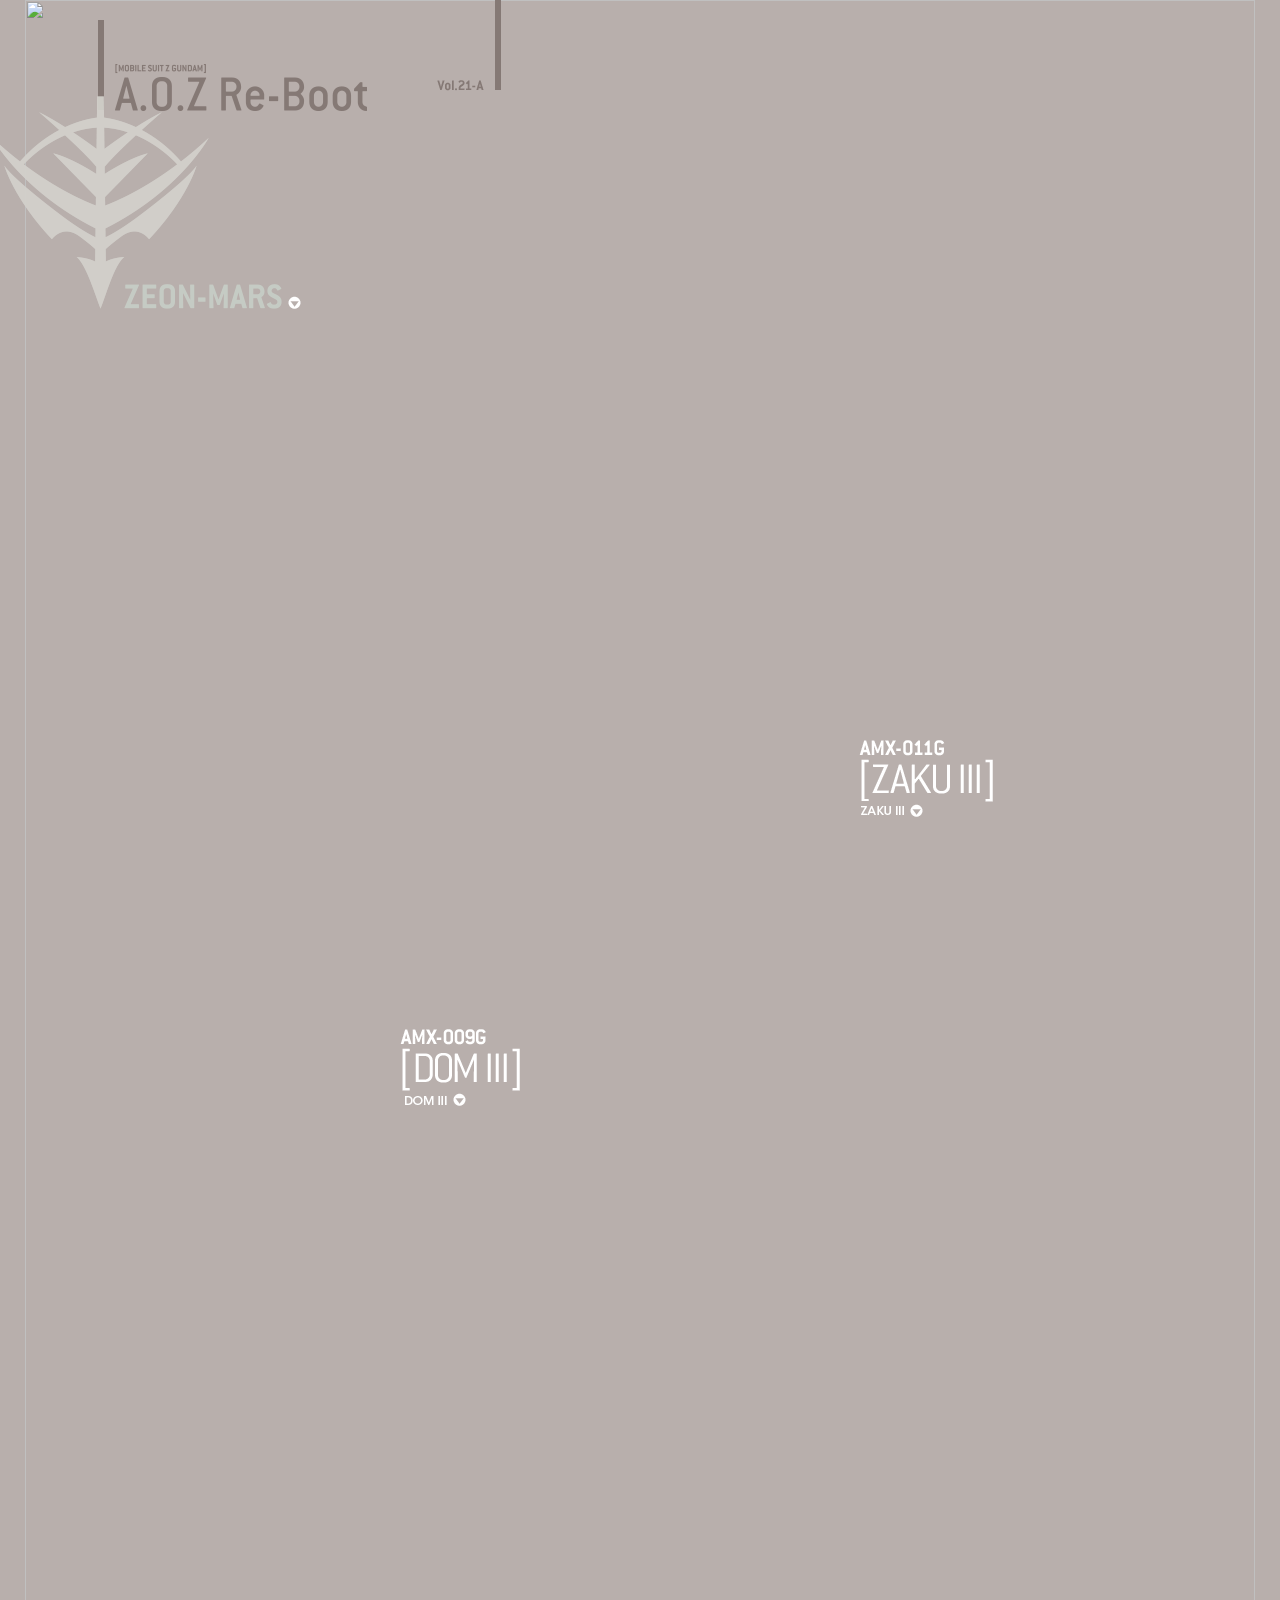
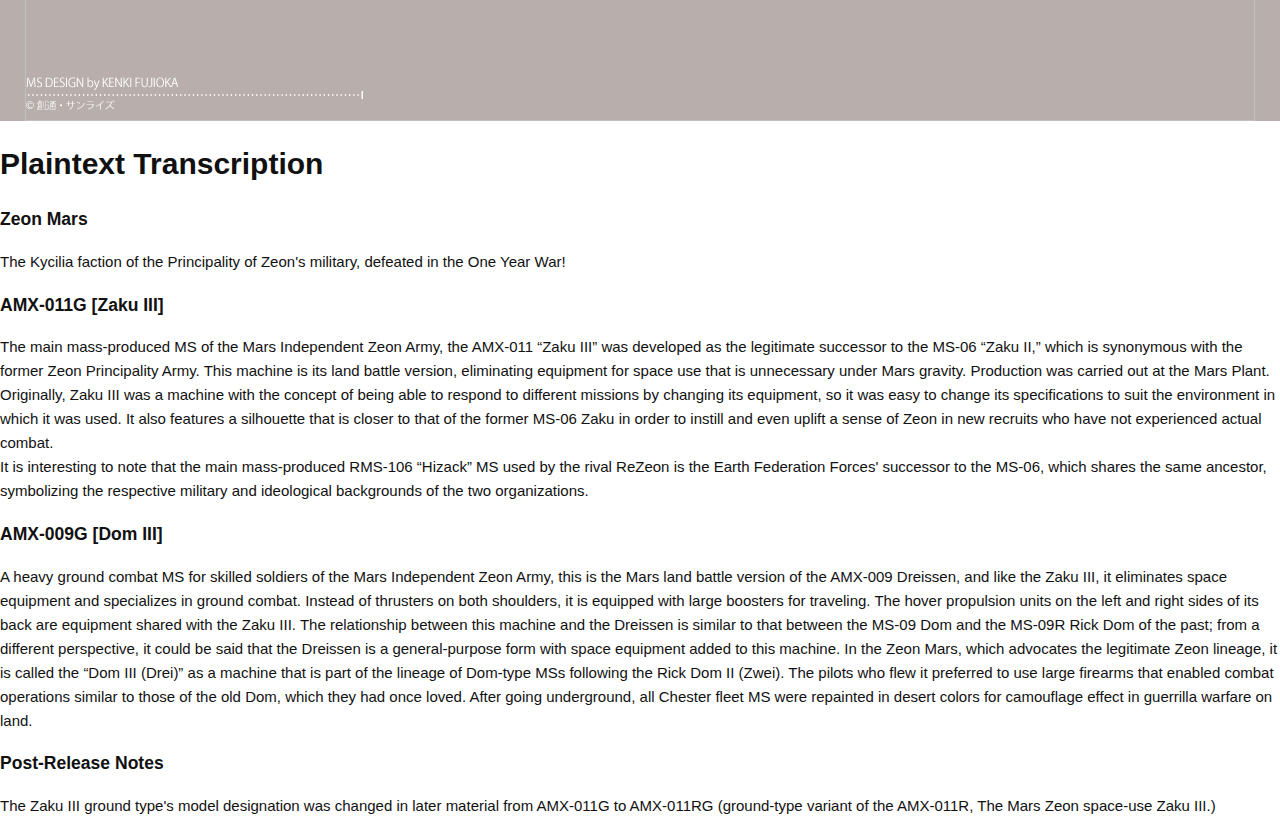
==== commit 77c8ff72: ""aircraft" and index hotfix" ====
--- a/dengeki/vol21a.htm
+++ b/dengeki/vol21a.htm
@@ -2641,7 +2641,7 @@
 		<p class="animated fadeInRight name name3"><img src="vol21a_files/name3.png" alt=""></p>
 		<div class="detail detail3">
 			<p>A heavy ground combat MS for skilled soldiers of the Mars Independent Zeon Army, this is the Mars land battle version of the AMX-009 Dreissen, and like the Zaku III, it eliminates space equipment and specializes in ground combat. Instead of thrusters on both shoulders, it is equipped with large boosters for traveling. The hover propulsion units on the left and right sides of its back are equipment shared with the Zaku III. The relationship between this machine and the Dreissen is similar to that between the MS-09 Dom and the MS-09R Rick Dom of the past; from a different perspective, it could be said that the Dreissen is a general-purpose form with space equipment added to this machine. In the Zeon Mars, which advocates the legitimate Zeon lineage, it is called the “Dom III (Drei)” as a machine that is part of the lineage of Dom-type MSs following the Rick Dom II (Zwei). The pilots who flew it preferred to use large firearms that enabled combat operations similar to those of the old Dom, which they had once loved.
-After going underground, all Chester fleet aircraft were repainted in desert colors for camouflage effect in guerrilla warfare on land.</p>
+After going underground, all Chester fleet MS were repainted in desert colors for camouflage effect in guerrilla warfare on land.</p>
 			<div class="bdT"></div>
 			<div class="bdB"></div>
 			<div class="bdR"></div>
@@ -2665,7 +2665,9 @@
 <p>The main mass-produced MS of the Mars Independent Zeon Army, the AMX-011 “Zaku III” was developed as the legitimate successor to the MS-06 “Zaku II,” which is synonymous with the former Zeon Principality Army. This machine is its land battle version, eliminating equipment for space use that is unnecessary under Mars gravity. Production was carried out at the Mars Plant. Originally, Zaku III was a machine with the concept of being able to respond to different missions by changing its equipment, so it was easy to change its specifications to suit the environment in which it was used. It also features a silhouette that is closer to that of the former MS-06 Zaku in order to instill and even uplift a sense of Zeon in new recruits who have not experienced actual combat.<br>It is interesting to note that the main mass-produced RMS-106 “Hizack” MS used by the rival ReZeon is the Earth Federation Forces' successor to the MS-06, which shares the same ancestor, symbolizing the respective military and ideological backgrounds of the two organizations.</p>
 <h3>AMX-009G [Dom III]</h3>
 <p>A heavy ground combat MS for skilled soldiers of the Mars Independent Zeon Army, this is the Mars land battle version of the AMX-009 Dreissen, and like the Zaku III, it eliminates space equipment and specializes in ground combat. Instead of thrusters on both shoulders, it is equipped with large boosters for traveling. The hover propulsion units on the left and right sides of its back are equipment shared with the Zaku III. The relationship between this machine and the Dreissen is similar to that between the MS-09 Dom and the MS-09R Rick Dom of the past; from a different perspective, it could be said that the Dreissen is a general-purpose form with space equipment added to this machine. In the Zeon Mars, which advocates the legitimate Zeon lineage, it is called the “Dom III (Drei)” as a machine that is part of the lineage of Dom-type MSs following the Rick Dom II (Zwei). The pilots who flew it preferred to use large firearms that enabled combat operations similar to those of the old Dom, which they had once loved.
-After going underground, all Chester fleet aircraft were repainted in desert colors for camouflage effect in guerrilla warfare on land.</p>
+After going underground, all Chester fleet MS were repainted in desert colors for camouflage effect in guerrilla warfare on land.</p>
+<h3>Post-Release Notes</h3>
+<p>The Zaku III ground type's model designation was changed in later material from AMX-011G to AMX-011RG (ground-type variant of the AMX-011R, The Mars Zeon space-use Zaku III.)</p>
 
   <!--//warapper--></div>
 <script type="text/javascript" src="vol21a_files/jquery.sonar.min.js" id="jquery-sonar-js"></script>
